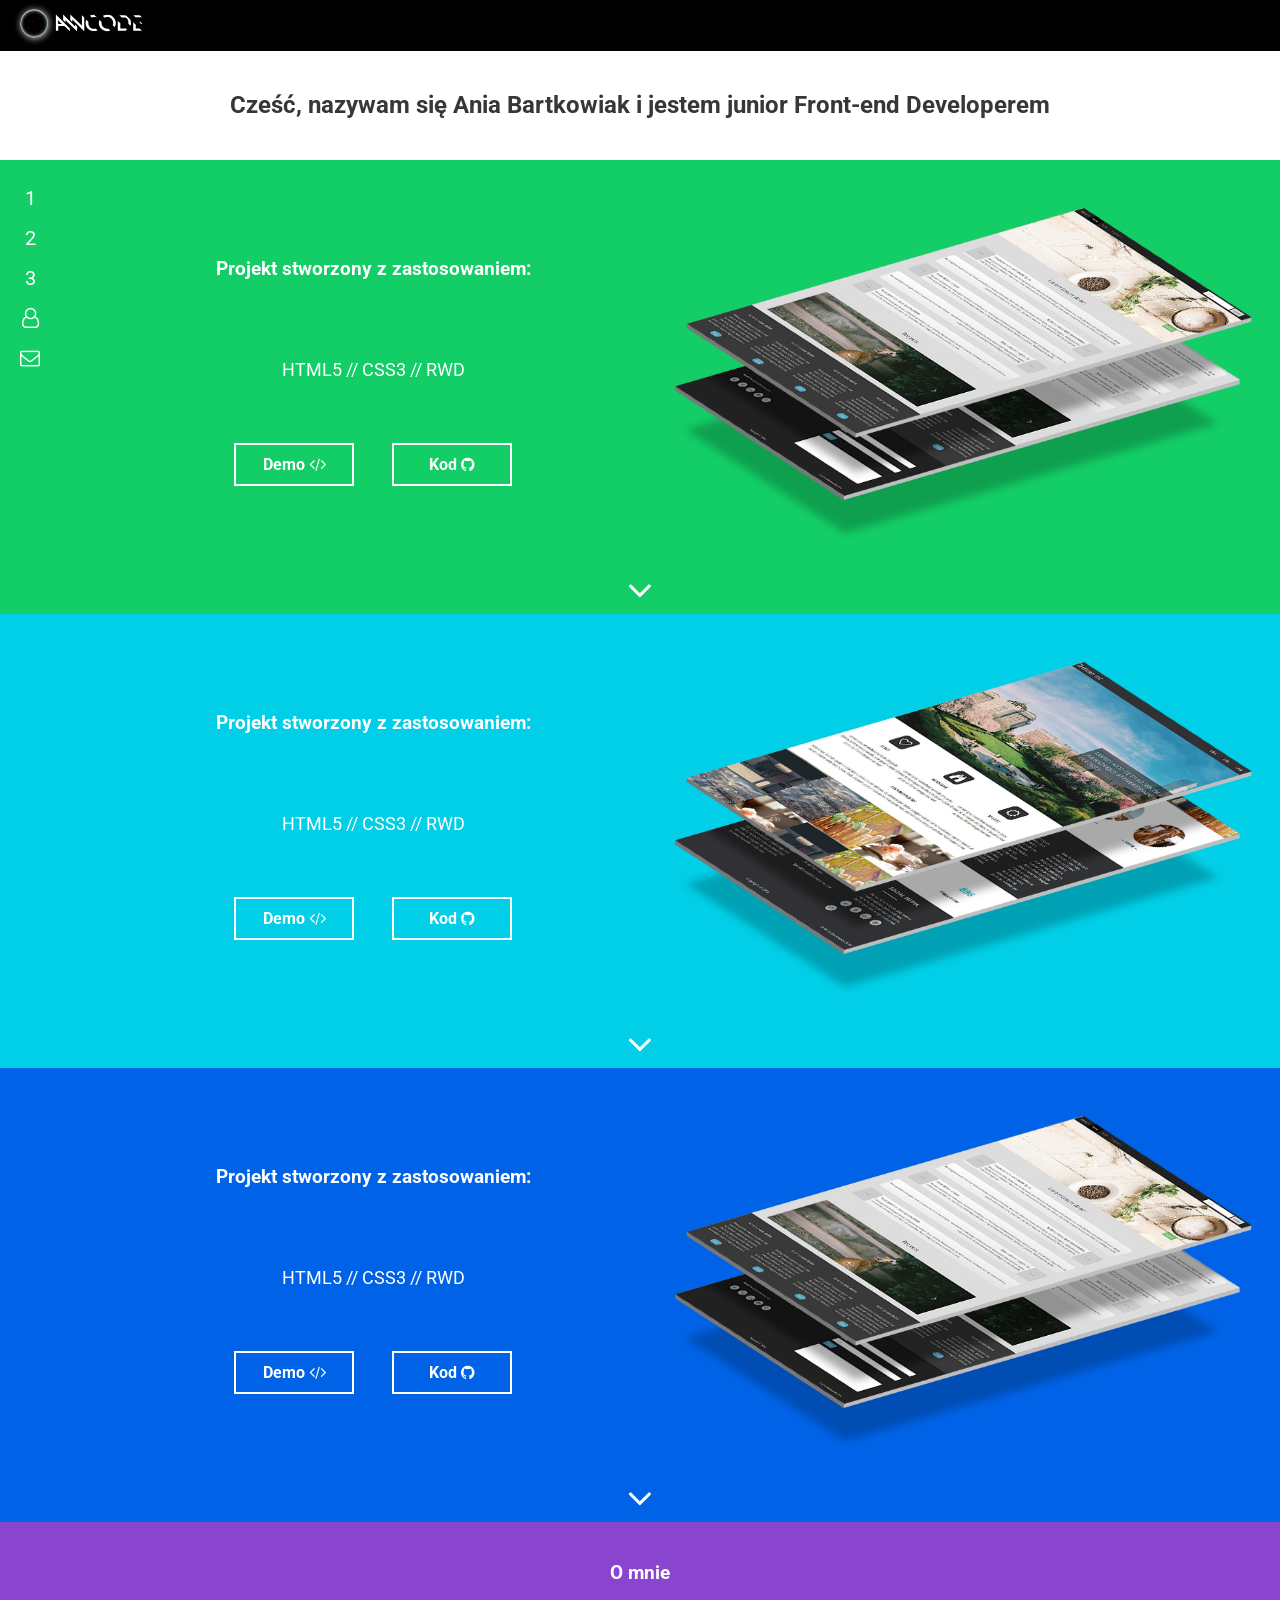
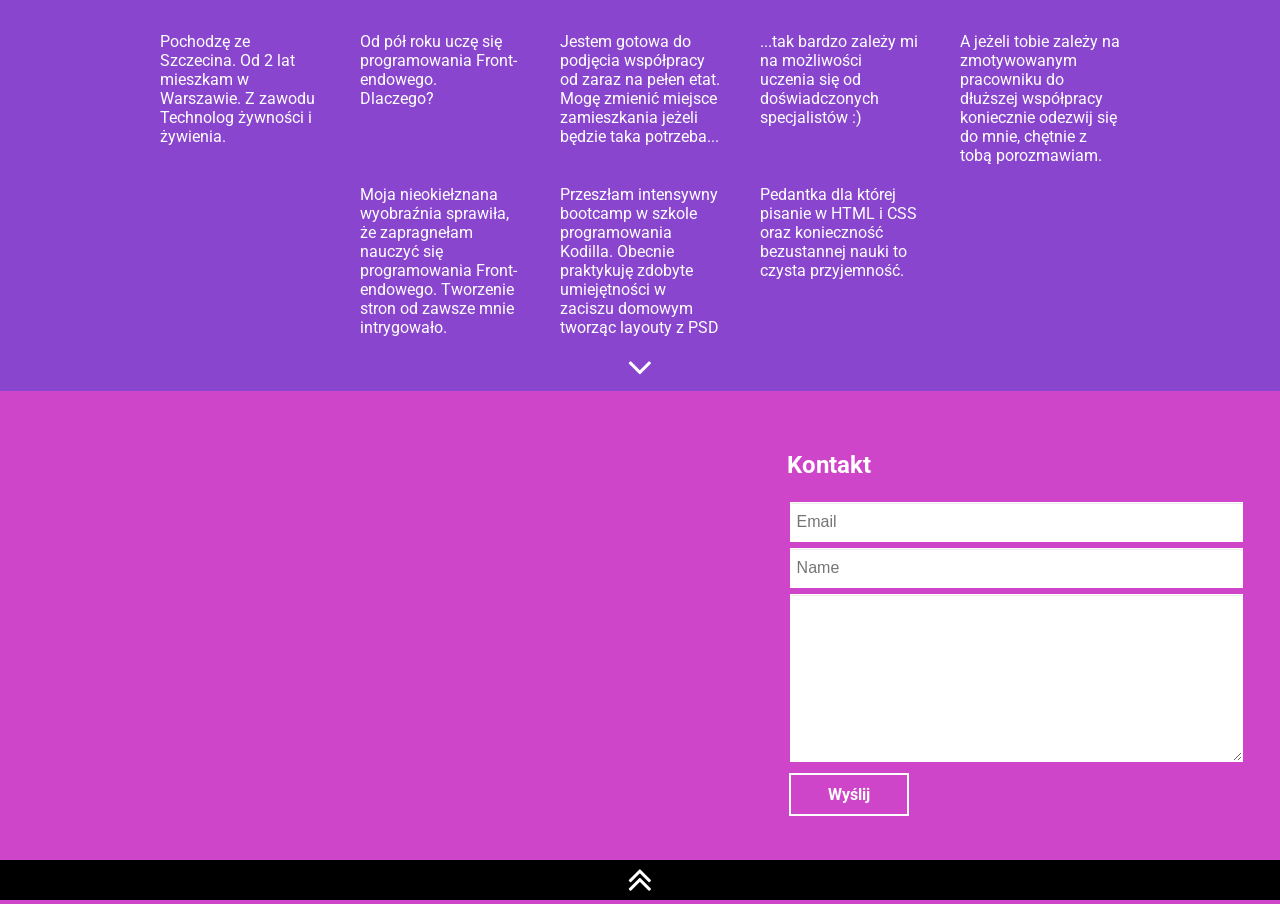
==== index.html @ cbcea7db "Box-content" ====
<!doctype html>
<html>
<head>
<meta charset="utf-8">
<meta name="Description" content="Portfolio Anna Bartkowiak">
<meta name="Keywords" content="Portfolio AnnCode, Web Developer, Front-end Developer, Anna Bartkowiak">
<meta name="viewport" content="width=device-width, initial-scale=1.0">
 
<title>Portfolio Anna Bartkowiak</title>

<link rel="stylesheet" href="style.css">
<link rel="stylesheet" href="https://maxcdn.bootstrapcdn.com/font-awesome/4.7.0/css/font-awesome.min.css"> 
</head>
<body>
	<header id="item1">
		<div class="navbar-header">
<!--			<a class="navbar-brand" href="#">-->
<!-- Generator: Adobe Illustrator 21.0.0, SVG Export Plug-In . SVG Version: 6.00 Build 0)  -->
			<svg version="1.1" id="Layer_1" xmlns="http://www.w3.org/2000/svg" xmlns:xlink="http://www.w3.org/1999/xlink" x="0px" y="0px" viewBox="0 0 150 43.8" style="enable-background:new 0 0 150 43.8;" xml:space="preserve">
				<style type="text/css">
					.st0{fill:url(#SVGID_1_);}
					.st1{fill:#FFFFFF;}
					.st2{fill:none;}
				</style>

			<rect width="150" height="43.8"/>

			<g>
				<g>

					<image style="overflow:visible;opacity:0.75;" width="48" height="48" xlink:href="[data-uri]" transform="matrix(1 0 0 1 8.4525 -1.169)"></image>

					<g>
						<radialgradient id="SVGID_1_" cx="32.1012" cy="22.0181" r="12.9664" gradientUnits="userSpaceOnUse">
							<stop  offset="0.4504" style="stop-color:#000000"/>
							<stop  offset="0.6557" style="stop-color:#020202"/>
							<stop  offset="0.7297" style="stop-color:#070809"/>
							<stop  offset="0.7824" style="stop-color:#121314"/>
							<stop  offset="0.825" style="stop-color:#202325"/>
							<stop  offset="0.8616" style="stop-color:#33383B"/>
							<stop  offset="0.8939" style="stop-color:#4B5257"/>
							<stop  offset="0.9232" style="stop-color:#677177"/>
							<stop  offset="0.9501" style="stop-color:#87959D"/>
							<stop  offset="0.975" style="stop-color:#ACBEC8"/>
							<stop  offset="0.9972" style="stop-color:#D4E9F6"/>
							<stop  offset="1" style="stop-color:#D9EFFC"/>
						</radialgradient>

						<path class="st0" d="M44.9,22c0-1.8-0.3-3.5-1-5.1c-0.6-1.6-1.6-3-2.8-4.3c-1.2-1.2-2.6-2.2-4.1-2.8c-1.6-0.7-3.2-1-4.9-1
							c-1.7,0-3.4,0.3-4.9,1c-1.6,0.7-2.9,1.6-4.2,2.9c-1.2,1.2-2.1,2.6-2.8,4.2c-0.6,1.6-1,3.3-1,5.1c0,1.8,0.3,3.4,1,5
							c0.6,1.6,1.6,3,2.8,4.2c1.2,1.2,2.6,2.2,4.1,2.9c1.5,0.7,3.2,1,4.9,1c1.7,0,3.3-0.3,4.9-1c1.5-0.7,2.9-1.6,4.2-2.9
							c1.2-1.2,2.1-2.7,2.8-4.3C44.6,25.5,44.9,23.8,44.9,22z"/>
					</g>
				</g>

				<g>
					<ellipse transform="matrix(0.9341 -0.357 0.357 0.9341 -2.2054 12.7096)" class="st1" cx="33.3" cy="12.3" rx="0.1" ry="0.1"/>
					<ellipse transform="matrix(0.9341 -0.3569 0.3569 0.9341 -1.2317 10.6523)" class="st1" cx="28.2" cy="8.7" rx="0.1" ry="0.1"/>
					<ellipse transform="matrix(0.9377 -0.3474 0.3474 0.9377 -2.4815 12.8651)" class="st1" cx="34.6" cy="13.4" rx="0" ry="0"/>
					<ellipse transform="matrix(0.9325 -0.3611 0.3611 0.9325 -2.728 12.3541)" class="st1" cx="31.7" cy="13.5" rx="0" ry="0"/>
					<ellipse transform="matrix(0.9354 -0.3536 0.3536 0.9354 -3.5354 11.8428)" class="st1" cx="30.6" cy="15.6" rx="0" ry="0"/>
					<ellipse transform="matrix(0.9305 -0.3662 0.3662 0.9305 -5.1705 13.0403)" class="st1" cx="31.8" cy="20.1" rx="0" ry="0"/>
					<ellipse transform="matrix(0.9383 -0.3458 0.3458 0.9383 -4.7204 13.3284)" class="st1" cx="35" cy="19.9" rx="0" ry="0"/>
					<ellipse transform="matrix(0.9348 -0.3551 0.3551 0.9348 -4.2827 15.3348)" class="st1" cx="39.6" cy="19.3" rx="0" ry="0"/>
					<ellipse transform="matrix(0.9354 -0.3537 0.3537 0.9354 -3.7659 13.9443)" class="st1" cx="36.3" cy="17.3" rx="0" ry="0"/>
					<ellipse transform="matrix(0.9377 -0.3474 0.3474 0.9377 -4.9766 13.9139)" class="st1" cx="36.3" cy="20.8" rx="0" ry="0"/>
					<ellipse transform="matrix(0.9377 -0.3475 0.3475 0.9377 -3.7626 13.4279)" class="st1" cx="35.6" cy="17.2" rx="0" ry="0"/>
					<ellipse transform="matrix(0.9337 -0.3582 0.3582 0.9337 -3.4942 15.7574)" class="st1" cx="40.8" cy="17.3" rx="0" ry="0"/>
					<ellipse transform="matrix(0.9341 -0.357 0.357 0.9341 -2.702 14.4823)" class="st1" cx="37.9" cy="14.6" rx="0" ry="0"/>
					<ellipse transform="matrix(0.9336 -0.3583 0.3583 0.9336 -4.4659 12.677)" class="st1" cx="32" cy="18.4" rx="0.1" ry="0.1"/>
					<ellipse transform="matrix(0.9351 -0.3544 0.3544 0.9351 -2.8271 12.3749)" class="st1" cx="32.4" cy="13.9" rx="0.1" ry="0.1"/>
					<ellipse transform="matrix(0.425 -0.9052 0.9052 0.425 12.0004 41.046)" class="st1" cx="38.3" cy="11.1" rx="0.1" ry="0.1"/>
					<ellipse transform="matrix(0.4199 -0.9076 0.9076 0.4199 6.7881 41.6963)" class="st1" cx="36" cy="15.5" rx="0" ry="0"/>
					<ellipse transform="matrix(0.4307 -0.9025 0.9025 0.4307 7.7051 34.8944)" class="st1" cx="31.5" cy="11.3" rx="0" ry="0"/>
					<ellipse transform="matrix(0.4266 -0.9045 0.9045 0.4266 5.2869 33.9746)" class="st1" cx="29.4" cy="12.8" rx="0" ry="0"/>
					<ellipse transform="matrix(0.4311 -0.9023 0.9023 0.4311 11.1498 35.695)" class="st1" cx="33.9" cy="9" rx="0" ry="0"/>
					<ellipse transform="matrix(0.4229 -0.9062 0.9062 0.4229 8.8999 34.1353)" class="st1" cx="31.2" cy="10.1" rx="0" ry="0"/>
					<ellipse transform="matrix(0.4274 -0.9041 0.9041 0.4274 6.1804 36.7507)" class="st1" cx="32.1" cy="13.5" rx="0" ry="0"/>
					<ellipse transform="matrix(0.422 -0.9066 0.9066 0.422 9.6978 45.1459)" class="st1" cx="40.3" cy="15" rx="0.1" ry="0.1"/>
					<ellipse transform="matrix(0.4264 -0.9045 0.9045 0.4264 6.2488 42.2602)" class="st1" cx="36.4" cy="16.2" rx="0.1" ry="0.1"/>
					<ellipse transform="matrix(0.4202 -0.9074 0.9074 0.4202 6.3914 34.5063)" class="st1" cx="30.2" cy="12.3" rx="0.1" ry="0.1"/>
					<ellipse transform="matrix(0.4255 -0.905 0.905 0.4255 11.2107 41.5585)" class="st1" cx="38.3" cy="11.9" rx="0.1" ry="0.1"/>
					<ellipse transform="matrix(0.4243 -0.9055 0.9055 0.4243 11.0714 43.3525)" class="st1" cx="39.6" cy="13" rx="0.2" ry="0.2"/>
					<ellipse transform="matrix(0.4237 -0.9058 0.9058 0.4237 7.4048 47.0051)" class="st1" cx="40.6" cy="17.7" rx="0.2" ry="0.2"/>
					<ellipse transform="matrix(0.4237 -0.9058 0.9058 0.4237 3.0317 32.6789)" class="st1" cx="27.2" cy="14" rx="0.2" ry="0.2"/>
				</g>

				<g>
					<ellipse transform="matrix(0.5516 -0.8341 0.8341 0.5516 -4.5205 40.4391)" class="st1" cx="35.4" cy="24.4" rx="0.1" ry="0.1"/>
					<ellipse transform="matrix(0.5517 -0.8341 0.8341 0.5517 0.7157 37.6453)" class="st1" cx="35.4" cy="18.2" rx="0.1" ry="0.1"/>
					<ellipse transform="matrix(0.5601 -0.8284 0.8284 0.5601 -6.089 40.7033)" class="st1" cx="35.3" cy="26.1" rx="0" ry="0"/>
					<ellipse transform="matrix(0.5479 -0.8365 0.8365 0.5479 -4.7468 38.7395)" class="st1" cx="33.5" cy="23.8" rx="0" ry="0"/>
					<ellipse transform="matrix(0.5546 -0.8321 0.8321 0.5546 -6.2219 36.6575)" class="st1" cx="31.1" cy="24.1" rx="0" ry="0"/>
					<ellipse transform="matrix(0.5434 -0.8395 0.8395 0.5434 -10.4426 36.2492)" class="st1" cx="28.1" cy="27.7" rx="0" ry="0"/>
					<ellipse transform="matrix(0.5615 -0.8275 0.8275 0.5615 -11.7431 38.2)" class="st1" cx="30.2" cy="30.2" rx="0" ry="0"/>
					<ellipse transform="matrix(0.5533 -0.833 0.833 0.5533 -13.1219 42.7844)" class="st1" cx="33.3" cy="33.6" rx="0" ry="0"/>
					<ellipse transform="matrix(0.5546 -0.8321 0.8321 0.5546 -9.99 40.7239)" class="st1" cx="33" cy="29.7" rx="0" ry="0"/>
					<ellipse transform="matrix(0.5601 -0.8284 0.8284 0.5601 -13.0728 38.9881)" class="st1" cx="30.2" cy="31.8" rx="0" ry="0"/>
					<ellipse transform="matrix(0.56 -0.8285 0.8285 0.56 -9.7023 39.8698)" class="st1" cx="32.7" cy="29.1" rx="0" ry="0"/>
					<ellipse transform="matrix(0.5506 -0.8348 0.8348 0.5506 -11.8524 44.7637)" class="st1" cx="35.6" cy="33.4" rx="0" ry="0"/>
					<ellipse transform="matrix(0.5517 -0.8341 0.8341 0.5517 -8.3191 43.3805)" class="st1" cx="36.2" cy="29.4" rx="0" ry="0"/>
					<ellipse transform="matrix(0.5505 -0.8348 0.8348 0.5505 -9.0965 36.8163)" class="st1" cx="29.6" cy="26.9" rx="0.1" ry="0.1"/>
					<ellipse transform="matrix(0.5539 -0.8326 0.8326 0.5539 -5.5011 38.8605)" class="st1" cx="33.5" cy="24.6" rx="0.1" ry="0.1"/>
					<ellipse transform="matrix(0.5525 -0.8335 0.8335 0.5525 -2.2402 42.773)" class="st1" cx="38.7" cy="23.5" rx="0.2" ry="0.2"/>
					<ellipse transform="matrix(0.9834 -0.1814 0.1814 0.9834 -4.3817 7.5849)" class="st1" cx="39.3" cy="27.7" rx="0.1" ry="0.1"/>
					<ellipse transform="matrix(0.9824 -0.187 0.187 0.9824 -4.7201 6.919)" class="st1" cx="34.3" cy="28.5" rx="0" ry="0"/>
					<ellipse transform="matrix(0.9845 -0.1752 0.1752 0.9845 -3.3768 6.4963)" class="st1" cx="35.1" cy="22.4" rx="0" ry="0"/>
					<ellipse transform="matrix(0.9837 -0.1798 0.1798 0.9837 -3.3406 6.2281)" class="st1" cx="32.7" cy="21.5" rx="0" ry="0"/>
					<ellipse transform="matrix(0.9846 -0.1748 0.1748 0.9846 -3.4188 7.0612)" class="st1" cx="38.4" cy="22.9" rx="0" ry="0"/>
					<ellipse transform="matrix(0.983 -0.1838 0.1838 0.983 -3.3245 6.9751)" class="st1" cx="36" cy="21.4" rx="0" ry="0"/>
					<ellipse transform="matrix(0.9839 -0.1789 0.1789 0.9839 -3.7692 6.4163)" class="st1" cx="33.7" cy="24.1" rx="0" ry="0"/>
					<ellipse transform="matrix(0.9828 -0.1848 0.1848 0.9828 -5.1958 7.4249)" class="st1" cx="37.2" cy="31.6" rx="0.1" ry="0.1"/>
					<ellipse transform="matrix(0.9837 -0.18 0.18 0.9837 -4.7021 6.5994)" class="st1" cx="34" cy="29.2" rx="0.1" ry="0.1"/>
					<ellipse transform="matrix(0.9824 -0.1867 0.1867 0.9824 -3.4852 6.6547)" class="st1" cx="33.6" cy="21.8" rx="0.1" ry="0.1"/>
					<ellipse transform="matrix(0.9835 -0.1809 0.1809 0.9835 -4.4791 7.4465)" class="st1" cx="38.6" cy="28.3" rx="0.1" ry="0.1"/>
					<ellipse transform="matrix(0.9833 -0.1822 0.1822 0.9833 -4.8078 7.5174)" class="st1" cx="38.5" cy="29.9" rx="0.2" ry="0.2"/>
					<ellipse transform="matrix(0.9831 -0.1829 0.1829 0.9831 -5.5293 7.0124)" class="st1" cx="35.3" cy="33.5" rx="0.2" ry="0.2"/>
					<ellipse transform="matrix(0.9831 -0.1828 0.1828 0.9831 -3.2142 5.9132)" class="st1" cx="30.5" cy="20.4" rx="0.2" ry="0.2"/>
				</g>

				<ellipse transform="matrix(0.5516 -0.8341 0.8341 0.5516 -6.6962 29.191)" class="st1" cx="23.8" cy="20.8" rx="0.1" ry="0.1"/>
				<ellipse transform="matrix(0.5517 -0.8341 0.8341 0.5517 -1.4597 26.3976)" class="st1" cx="23.8" cy="14.6" rx="0.1" ry="0.1"/>
				<ellipse transform="matrix(0.5601 -0.8284 0.8284 0.5601 -8.187 29.5515)" class="st1" cx="23.7" cy="22.5" rx="0" ry="0"/>
				<ellipse transform="matrix(0.5479 -0.8365 0.8365 0.5479 -6.9566 27.4498)" class="st1" cx="21.9" cy="20.2" rx="0" ry="0"/>
				<ellipse transform="matrix(0.5546 -0.8321 0.8321 0.5546 -8.3702 25.4431)" class="st1" cx="19.6" cy="20.5" rx="0" ry="0"/>
				<ellipse transform="matrix(0.5615 -0.8275 0.8275 0.5615 -13.8284 27.0641)" class="st1" cx="18.6" cy="26.6" rx="0" ry="0"/>
				<ellipse transform="matrix(0.5533 -0.833 0.833 0.5533 -15.2826 31.5547)" class="st1" cx="21.8" cy="30" rx="0" ry="0"/>
				<ellipse transform="matrix(0.5546 -0.8321 0.8321 0.5546 -12.1389 29.5087)" class="st1" cx="21.5" cy="26.1" rx="0" ry="0"/>
				<ellipse transform="matrix(0.5601 -0.8284 0.8284 0.5601 -15.1709 27.8362)" class="st1" cx="18.6" cy="28.2" rx="0" ry="0"/>
				<ellipse transform="matrix(0.56 -0.8285 0.8285 0.56 -11.8014 28.7166)" class="st1" cx="21.1" cy="25.5" rx="0" ry="0"/>
				<ellipse transform="matrix(0.5506 -0.8348 0.8348 0.5506 -14.0378 33.5036)" class="st1" cx="24.1" cy="29.8" rx="0" ry="0"/>
				<ellipse transform="matrix(0.5517 -0.8341 0.8341 0.5517 -10.4946 32.1326)" class="st1" cx="24.6" cy="25.8" rx="0" ry="0"/>
				<ellipse transform="matrix(0.5505 -0.8348 0.8348 0.5505 -11.2827 25.5553)" class="st1" cx="18.1" cy="23.3" rx="0.1" ry="0.1"/>
				<ellipse transform="matrix(0.5539 -0.8326 0.8326 0.5539 -7.6557 27.6383)" class="st1" cx="22" cy="21" rx="0.1" ry="0.1"/>
				<ellipse transform="matrix(0.5525 -0.8335 0.8335 0.5525 -4.4082 31.5344)" class="st1" cx="27.2" cy="19.9" rx="0.2" ry="0.2"/>
				<ellipse transform="matrix(0.9834 -0.1814 0.1814 0.9834 -3.9203 5.4299)" class="st1" cx="27.7" cy="24.1" rx="0.1" ry="0.1"/>
				<ellipse transform="matrix(0.9824 -0.187 0.187 0.9824 -4.2505 4.6952)" class="st1" cx="22.8" cy="24.9" rx="0" ry="0"/>
				<ellipse transform="matrix(0.9845 -0.1752 0.1752 0.9845 -2.9247 4.4169)" class="st1" cx="23.6" cy="18.8" rx="0" ry="0"/>
				<ellipse transform="matrix(0.9837 -0.1798 0.1798 0.9837 -2.8816 4.093)" class="st1" cx="21.1" cy="17.9" rx="0" ry="0"/>
				<ellipse transform="matrix(0.9846 -0.1748 0.1748 0.9846 -2.9673 4.987)" class="st1" cx="26.8" cy="19.3" rx="0" ry="0"/>
				<ellipse transform="matrix(0.983 -0.1838 0.1838 0.983 -2.8596 4.7913)" class="st1" cx="24.4" cy="17.8" rx="0" ry="0"/>
				<ellipse transform="matrix(0.9839 -0.1789 0.1789 0.9839 -3.3114 4.2918)" class="st1" cx="22.1" cy="20.5" rx="0" ry="0"/>
				<ellipse transform="matrix(0.9828 -0.1848 0.1848 0.9828 -4.7294 5.2287)" class="st1" cx="25.7" cy="28" rx="0.1" ry="0.1"/>
				<ellipse transform="matrix(0.9837 -0.18 0.18 0.9837 -4.2428 4.4619)" class="st1" cx="22.5" cy="25.6" rx="0.1" ry="0.1"/>
				<ellipse transform="matrix(0.9824 -0.1867 0.1867 0.9824 -3.0162 4.4355)" class="st1" cx="22" cy="18.2" rx="0.1" ry="0.1"/>
				<ellipse transform="matrix(0.9835 -0.1809 0.1809 0.9835 -4.0184 5.2974)" class="st1" cx="27" cy="24.7" rx="0.1" ry="0.1"/>
				<ellipse transform="matrix(0.9833 -0.1822 0.1822 0.9833 -4.3451 5.3523)" class="st1" cx="27" cy="26.3" rx="0.2" ry="0.2"/>
				<ellipse transform="matrix(0.9831 -0.1829 0.1829 0.9831 -5.0657 4.8396)" class="st1" cx="23.7" cy="29.9" rx="0.2" ry="0.2"/>
			</g>

			<g>
				<path class="st2" d="M56,20.3c-0.3-0.2-0.5-0.5-0.7-0.8c-0.2-0.3-0.5-0.6-0.7-0.9v3.7h3.6L56,20.3z"/>

				<g>
					<path class="st1" d="M70.4,24.9L59.2,13.6v5.2l2.2,2.1v-2.3c0.2,0.3,0.4,0.6,0.7,0.9c0.2,0.3,0.5,0.5,0.7,0.8l9.5,9.1v-2.5v-0.1
						v-2l-1.9-1.8V24.9z"/>
					<path class="st1" d="M52.4,28.8h2.2v-4.4h5.8l5.1,4.9v-2.6L52.4,13.6V28.8z M54.5,18.7c0.2,0.3,0.4,0.6,0.7,0.9
						c0.2,0.3,0.5,0.5,0.7,0.8l2.2,2.1h-3.6V18.7z"/>
					<path class="st1" d="M76.8,24.3c-0.3-0.4-0.6-0.7-0.8-1c-0.3-0.3-0.5-0.6-0.8-0.8l-9.3-8.9V16v0.5v2.2l1.9,1.9v-2.3L79,29.4V16.5
						l-2.2-2.1V24.3z"/>
					<path class="st1" d="M88.2,16c0.8,0,1.6,0.1,2.4,0.4c0.2,0.1,0.3,0.2,0.5,0.2l-3-2.8c-1.1,0-2.1,0.2-3,0.6
						c-0.3,0.1-0.6,0.2-0.8,0.4l1.7,1.7C86.7,16.2,87.4,16,88.2,16z"/>
					<path class="st1" d="M88,27c-1.5,0-2.7-0.5-3.7-1.5c-1-1-1.5-2.3-1.5-3.9c0-0.4,0-0.9,0.1-1.3l-2-1.9c0,0,0,0.1,0,0.1
						c-0.4,0.9-0.6,1.9-0.6,3c0,1.1,0.2,2.1,0.6,3c0.4,0.9,0.9,1.8,1.6,2.5c0.7,0.7,1.6,1.3,2.5,1.6c0.9,0.4,2,0.5,3.1,0.5
						c0.9,0,1.7-0.1,2.4-0.3c0.3-0.1,0.7-0.2,1-0.4l-1.8-1.7C89.2,26.9,88.6,27,88,27z"/>
					<path class="st1" d="M117.3,26.5c-0.5,0.1-1.4,0.2-2.5,0.2h-2v-4.8l-2.4-2.3v9.2h3.2h0.6c1.7,0,3-0.1,3.8-0.3
						c0.4-0.1,0.9-0.3,1.2-0.5l-1.8-1.7C117.5,26.4,117.4,26.4,117.3,26.5z"/>
					<path class="st1" d="M118.3,14.6c-0.1,0-0.1-0.1-0.2-0.1c-0.8-0.2-2.3-0.3-4.4-0.3h-1.8l2.2,2.1h0.5c1.2,0,2.1,0.1,2.7,0.2
						c0.6,0.1,1.1,0.4,1.5,0.7c0.6,0.5,1,1.1,1.2,1.8c0.3,0.7,0.4,1.5,0.4,2.5c0,0.3,0,0.5-0.1,0.7l2.1,2c0.3-0.8,0.4-1.7,0.4-2.7
						c0-1.1-0.2-2.1-0.5-3L118.3,14.6z"/>
					<polygon class="st1" points="127.3,26.7 127.3,23.1 124.9,20.9 124.9,28.8 133.1,28.8 133.1,28.8 130.9,26.7 		"/>
					<polygon class="st1" points="127.3,16.2 133.1,16.2 133.1,16.2 131,14.2 125,14.2 127.3,16.4 		"/>
					<path class="st1" d="M106.2,16.1c-0.7-0.7-1.6-1.3-2.5-1.7c-0.9-0.4-1.9-0.6-3-0.6c-1.1,0-2.1,0.2-3,0.6c-0.4,0.2-0.8,0.4-1.2,0.6
						l1.7,1.6c0.1-0.1,0.3-0.2,0.4-0.2c0.6-0.3,1.3-0.4,2.1-0.4s1.4,0.1,2.1,0.4c0.6,0.3,1.2,0.7,1.7,1.2c0.5,0.5,0.9,1.1,1.2,1.8
						c0.3,0.7,0.4,1.4,0.4,2.1c0,0.7-0.1,1.4-0.4,2.1c0,0,0,0,0,0.1l1.8,1.7c0.2-0.3,0.4-0.6,0.5-0.9c0.4-0.9,0.6-1.9,0.6-2.9
						c0-1-0.2-2-0.6-2.9C107.5,17.7,106.9,16.8,106.2,16.1z"/>
					<path class="st1" d="M100.6,27c-0.7,0-1.4-0.1-2.1-0.4c-0.6-0.3-1.2-0.7-1.7-1.2c-0.5-0.5-0.9-1.1-1.2-1.8
						c-0.3-0.7-0.4-1.4-0.4-2.1c0-0.3,0-0.5,0.1-0.8l-2.1-1.9c-0.3,0.9-0.5,1.8-0.5,2.7c0,1.1,0.2,2,0.6,3c0.4,0.9,1,1.7,1.7,2.5
						c0.7,0.7,1.6,1.3,2.5,1.7c1,0.4,2,0.6,3,0.6c1,0,2-0.2,3-0.6c0,0,0,0,0,0l-1.8-1.8C101.4,27,101,27,100.6,27z"/>
					<polygon class="st1" points="131.2,20.5 130.8,20.5 130.4,20.5 130.8,20.9 131,21.1 132.3,22.6 133.5,22.6 131.5,20.5 		"/>
				</g>
			</g>
			</svg>
<!--			</a>-->
		</div>
		<div class="navbar">
			<ul>
				<li><a href="#item1" class="menu">1</a></li>
				<li><a href="#item2" class="menu">2</a></li>
				<li><a href="#item3" class="menu">3</a></li>
				<li><a href="#item4" class="menu"><i class="fa fa-user-o" aria-hidden="true"></i>
				</a></li>
				<li><a href="#item5" class="menu"><i class="fa fa-envelope-o" aria-hidden="true"></i>
				</a></li>
			</ul>
		</div>	
<!--		</nav>-->
	</header>
	
	<section class="jumbotron">
		<h1>Cześć, nazywam się Ania Bartkowiak i jestem junior Front-end Developerem</h1>
	</section>
	
	<section class="section_1">
		<div class="row">
			<div class="col-l-offset-1 col-s-offset-0"></div>
			<div class="col-l-5 col-s-12">
				<div class="box-content">
					<h3>Projekt stworzony z zastosowaniem:</h3>
					<p>html5 // css3 // rwd</p>
					
					<div class="button">
						<button type="button" class="btn btn-purple">Demo <i class="fa fa-code" aria-hidden="true"></i>
						</button>
						<button type="button" class="btn btn-purple">Kod <i class="fa fa-github" aria-hidden="true"></i></button>
					</div>
				</div>
			</div>

			<div class="col-l-6 col-s-12">
			<img src="img/brand1.png" alt="Projekty" title="Projekt1">
			</div>

			<div class="row_icon">
				<div class="col-l-12">
					<a href="#item2">
						<button type="button" class="btn btn-angle">
							<i id="icon-angle" class="fa fa-angle-down"></i>
						</button>
					</a>
				</div>
			</div>
		</div>	
	</section>
	
	<section  id="item2" class="section_2">
		<div class="row">
			<div class="col-l-offset-1 col-s-offset-0"></div>
			
			<div class="col-l-5 col-s-12">
				<div class="box-content">
					<h3>Projekt stworzony z zastosowaniem:</h3>
					<p>html5 // css3 // rwd</p>
				
					<div class="button">
						<button type="button" class="btn btn-purple">Demo <i class="fa fa-code" aria-hidden="true"></i>
						</button>
						<button type="button" class="btn btn-purple">Kod <i class="fa fa-github" aria-hidden="true"></i></button>
					</div>
				</div>
			</div>
			
			<div class="col-l-6 col-s-12">
			<img src="img/zielono-mi1.png" alt="Projekty" title="Projekt2">
			</div>
			
			<div class="row_icon">
				<div class="col-l-12">
					<a href="#item3">
						<button type="button" class="btn btn-angle">
							<i id="icon-angle light-blue" class="fa fa-angle-down"></i>
						</button>
					</a>
				</div>
			</div>
		</div>
	</section>
	
	<section id="item3" class="section_3">
		<div class="row">
			<div class="col-l-offset-1 col-s-offset-0"></div>
			<div class="col-l-5 col-s-12">
				<div class="box-content">
					<h3>Projekt stworzony z zastosowaniem:</h3>
					<p>html5 // css3 // rwd</p>
					
					<div class="button">
						<button type="button" class="btn btn-purple">Demo <i class="fa fa-code" aria-hidden="true"></i>
						</button>
						<button type="button" class="btn btn-purple">Kod <i class="fa fa-github" aria-hidden="true"></i></button>
					</div>
				</div>
			</div>
			
			<div class="col-l-6 col-s-12">
			<img src="img/brand1.png" alt="Projekty" title="Projekt3">
			</div>
			
			<div class="row_icon">
				<div class="col-l-12">
					<a href="#item4">
						<button type="button" class="btn btn-angle">
							<i id="icon-angle blue" class="fa fa-angle-down"></i>
						</button>
					</a>
				</div>
			</div>
		</div>
	</section>
	
	<section id="item4" class="section_4">
		<div class="row">
			<div class="col-l-offset-1 col-s-offset-0"></div>
			<div class="col-l-12 col-s-12">
				<h3>O mnie</h3>
			</div>
		</div>
		
		<div class="row">
			<div class="col-l-offset-1 col-s-offset-0"></div>
			
			<div class="col-l-10 col-s-12">
				<div class="text">
<!--					<h3>O mnie</h3>-->
					<p>Pochodzę ze Szczecina. Od 2 lat mieszkam w Warszawie. Z zawodu Technolog żywności i żywienia.</p>
					<p>Od pół roku uczę się programowania Front-endowego.<br>Dlaczego?</p>
					<p>Jestem gotowa do podjęcia współpracy od zaraz na pełen etat. Mogę zmienić miejsce zamieszkania jeżeli będzie taka potrzeba...</p>
					<p>...tak bardzo zależy mi na możliwości uczenia się od doświadczonych specjalistów :)</p>
					<p>A jeżeli tobie zależy na zmotywowanym pracowniku do dłuższej współpracy koniecznie odezwij się do mnie, chętnie z tobą porozmawiam.</p>
					<p>Moja nieokiełznana wyobraźnia sprawiła, że zapragnełam nauczyć się programowania Front-endowego. Tworzenie stron od zawsze mnie intrygowało.</p>
					<p>Przeszłam intensywny bootcamp w szkole programowania Kodilla. Obecnie praktykuję zdobyte umiejętności w zaciszu domowym tworząc layouty z PSD</p>
					<p>Pedantka dla której pisanie w HTML i CSS oraz konieczność bezustannej nauki to czysta przyjemność.</p>
				</div>
			</div>
			
			<div class="row_icon">
				<div class="col-l-12">
					<a href="#item5">
						<button type="button" class="btn btn-angle">
							<i id="icon-angle pink" class="fa fa-angle-down"></i>
						</button>
					</a>
				</div>
			</div>
			
		</div>
	</section>
	
	<section id="item5" class="section_5">
		<div class="row">
			<div class="col-l-offset-1 col-s-offset-0"></div>
			<div class="col-l-6 col-s-12">
				
			</div>
			<div class="col-l-5 pink col-s-12">
			<h2>Kontakt</h2>
					<form class="form">
						<div class="form-group">
							<input type="email" class="form-control" id="email" placeholder="Email">
						</div>

						<div class="form-group">
							<input type="name" class="form-control" id="name" placeholder="Name">
						</div>

						<div class="form-group">
							<textarea name="InputMessage" id="InputMessage" class="form-control" rows="5" required></textarea>
						</div>
						
						<div class="form-group">
							<button type="submit" class="btn btn-info ">Wyślij</button>
						</div>
					</form>
			</div>
			
			<div class="row_icon">
				<div class="col-l-12 black">
					<a href="#item1">
						<button type="button" class="btn btn-angle ">
							<i id="icon-angle violet" class="fa fa-angle-double-up"></i>
						</button>
					</a>
				</div>
			</div>
		</div>
	</section>
</body>
</html>
---- style.css ----
@import url('https://fonts.googleapis.com/css?family=Roboto');

* { 
	box-sizing: border-box; 
}

body {
	margin: 0;
	font-family: 'Roboto', Helvetica, Arial, sans-serif;
	color: white;
}

.row:before,
.row:after {
    content: "";
    display: table;
    clear: both;
}

[class*="col-"] {
	float: left;
	min-height: 1px;
}

.col-l-1 {width: 8.33%;} 
.col-l-2 {width: 16.66%;} 
.col-l-3 {width: 25%;} 
.col-l-4 {width: 33.33%;} 
.col-l-5 {width: 41.66%;} 
.col-l-6 {width: 50%;} 
.col-l-7 {width: 58.33%;} 
.col-l-8 {width: 66.66%;} 
.col-l-9 {width: 75%;} 
.col-l-10 {width: 83.33%;} 
.col-l-11 {width: 91.66%;} 
.col-l-12 {width: 100%;} 

.col-l-offset-0 {margin-left: 0;}
.col-l-offset-1 {margin-left: 8.33%;}
.col-l-offset-2 {margin-left: 16.66%;}
.col-l-offset-3 {margin-left: 25%;}
.col-l-offset-4 {margin-left: 33.33%;}
.col-l-offset-5 {margin-left: 41.66%;}
.col-l-offset-6 {margin-left: 50%;}
.col-l-offset-7 {margin-left: 58.33%;}
.col-l-offset-8 {margin-left: 66.66%;}
.col-l-offset-9 {margin-left: 75%;}
.col-l-offset-10 {margin-left: 83.33%;}
.col-l-offset-11 {margin-left: 91.66%;}

/*Panel nawigacji*/
header {
	background-color: black;
	min-height: 50px;
}

.navbar-header {
	width: 100%;
	min-height: inherit;
	position: fixed;
	top: 0;
	background: black;
}

.navbar {
	position: fixed;
    left: 0;
	top: 160px;
	font-size: 16px;
}

ul {
	padding-left: 0;
}

.navbar li {
	display: block;
	list-style-type: none;
	height: 40px;
	line-height: 40px;
	font-size: 20px;
	padding-left: 20px;
	padding-right: 20px;
	text-align: center;
}

a {
	color: white;
	text-decoration: none;
	vertical-align: middle;
/*	height: auto;*/
}

svg {
	width: 160px;
}

.navbar li:visited {
	background-color: #373737;
}

.navbar li:hover {
	background-color: #7C7E84;
}

.navbar li:active {
	background-color: #373737;
}

/*
.navbar-brand {
	position: fixed;
    left: 0;
    height: 32px;
	width: 32px;
    padding: 15px 15px;
}
*/

/*Sekcja jumbotron*/
.jumbotron {
	width: 100%;
	padding: 40px;
/*
	height: 20vh;
	min-height: 100px;
*/
/*	padding-top: 40px;*/
/*	box-sizing: border-box;*/
	background: white;
	text-align: center;
	vertical-align: middle;
}

.jumbotron > h1 {
	color: #373737;
	margin: 0 auto;
	font-size: 24px;
	max-width: 920px;
	line-height: 30px;
	padding: 0 20px;
}

/*Sekcje z projektami*/
.section_1 {
	width: 100%;
/*	height: calc(80vh - 50px);*/
	min-height: 450px;
/*	min-height: 450px;*/
	background-color: #13CE66;
}

.section_2,
.section_3,
.section_4 {
	width: 100%;
	min-height: 450px;
/*	height: 100vh;*/
/*	height: auto;*/
}

.section_2 {
	background-color: #00CFE7;
}

.section_3 {
	background-color: #0063E7;
}

.section_4 {
	background-color: #8A45CF;
}

.section_5 {
	background-color: #CF45CA;
}

p {
/*
	padding: 10px;
	border: 2px solid #373737;
	border-radius: 5px;
*/
	font-size: 18px;
	margin: 10px 40px;
}

.section_1 p,
.section_2 p,
.section_3 p,
.section_1 h3,
.section_2 h3,
.section_3 h3 {
	text-align: center;
}

/*
.row {
	height: inherit;
	min-height: 450px;
}
*/

/*
.col-offset-1, 
.col-l-5, 
.col-l-6 {
	height: 90%;
}
*/

/*
.col-l-6 {
	text-align: center;
}
*/

.col-l-6,
.col-l-5 {
/*	height: 90%;*/
	min-height: 410px;
	padding: 15px 15px;
	display: flex;
	align-items: center;
	justify-content: center;
	flex-direction: column;
}

.pink {
	display: block;
	padding: 40px;
}

img {
	width: 100%;
	height: auto;
}

.button {
	display: flex;
	justify-content: space-around;
}

.box-content {
	display: flex;
	flex-direction: column;
	justify-content: space-around;
	min-height: 300px;
	padding: 0 20px;
}

.box-content p {
	text-transform: uppercase;
}

.text,
.col-l-12 > h3 {
    display: flex;
    flex-wrap: wrap;
    justify-content: center;
}


.text > p {
	width: 200px; 
	padding: 10px 20px;
	margin: 0;
	font-size: 16px;
}

.col-l-12 > h3 {
	padding: 20px;
}

button {
	display: inline-block;
	width: 120px;
	margin: 4px 2px;
	padding: 10px;
	font-size: 16px;
	font-weight: bold;
	font-family: 'Roboto', Helvetica, Arial, sans-serif;
	cursor: pointer;
	background-color: inherit;
	background-position: 100% 0;
	background-size: 300%;
	-webkit-transition: 0.9s; 
	transition: 0.9s;
	min-height: 40px;
	color: white;
	border: 2px solid white;
}

.btn-purple {
	background-image: linear-gradient(90deg, white 50%, transparent 50%);
}

button.btn-angle {
	font-size: 40px;
	border: 0px none;
	padding: 0px;
	margin: 0 auto;
	display: flex;
	align-items: center;
}

.fa {
	margin: 0 auto;
}

button:hover {
	background-position: 0 100%; 
	color: #373737;
}

/*
.btn-angle:hover {
	color: #373737;
}
*/

.social_media {
	padding: 20px;
	font-size: 1.6em;
}

.row_icon {
/*	height: 10%;*/
	display: inline-block;
	width: 100%;
}

.col-l-12 {
	height: 100%;
}

.col-l-12 > .fa {
	font-size: 40px;
	width: 100%;
	height:100%;
	display: flex;
	align-items: center;
	justify-content: center;
	cursor: pointer;
}

.form-control {
/*    display: block;*/
    width: 100%;
/*    height: 34px;*/
    padding: 3px 6px;
	margin: 3px;
    font-size: 16px;
    line-height: 2/*1.42857143*/;
    color: #555;
    background-color: #fff;
    background-image: none;
    border: 1px solid white;
    -webkit-box-shadow: inset 0 1px 1px rgba(0,0,0,.075);
    box-shadow: inset 0 1px 1px rgba(0,0,0,.075);
    -webkit-transition: border-color ease-in-out .15s,-webkit-box-shadow ease-in-out .15s;
    -o-transition: border-color ease-in-out .15s,box-shadow ease-in-out .15s;
    transition: border-color ease-in-out .15s,box-shadow ease-in-out .15s;
}

input {
    line-height: normal;
}

input {
    -webkit-appearance: textfield;
    background-color: white;
    -webkit-rtl-ordering: logical;
    user-select: text;
    cursor: auto;
}

input {
    text-rendering: auto;
    color: initial;
    letter-spacing: normal;
    word-spacing: normal;
    text-transform: none;
    text-indent: 0px;
    text-shadow: none;
    display: inline-block;
    text-align: start;
    margin: 0em 0em 0em 0em;
    font: 13.3333px Arial;
}

div.black{
	background: black;
}

i.fa-angle-double-up {
	color: white;
}

@media(max-width: 500px) {
	
	[class*="col-"] {
		width: 100%;
		float: left;
/*		display: block;*/
		min-height: 0px;
	}
	
	.col-s-1 {width: 8.33%;} 
	.col-s-2 {width: 16.66%;} 
	.col-s-3 {width: 25%;} 
	.col-s-4 {width: 33.33%;} 
	.col-s-5 {width: 41.66%;} 
	.col-s-6 {width: 50%;} 
	.col-s-7 {width: 58.33%;} 
	.col-s-8 {width: 66.66%;} 
	.col-s-9 {width: 75%;} 
	.col-s-10 {width: 83.33%;} 
	.col-s-11 {width: 91.66%;} 
	.col-s-12 {width: 100%;}
	
	.col-s-offset-0 {margin-left: 0;}
	.col-s-offset-1 {margin-left: 8.33%;}
	.col-s-offset-2 {margin-left: 16.66%;}
	.col-s-offset-3 {margin-left: 25%;}
	.col-s-offset-4 {margin-left: 33.33%;}
	.col-s-offset-5 {margin-left: 41.66%;}
	.col-s-offset-6 {margin-left: 50%;}
	.col-s-offset-7 {margin-left: 58.33%;}
	.col-s-offset-8 {margin-left: 66.66%;}
	.col-s-offset-9 {margin-left: 75%;}
	.col-s-offset-10 {margin-left: 83.33%;}
	.col-s-offset-11 {margin-left: 91.66%;}
	
	.navbar {
		top: 130px;
	}
	
	.navbar > ul > li {
		font-size: 16px;
		padding-left: 10px;
	}
	
	.jumbotron {
		text-align: center;
		padding: 20px;
	}
	 
	.jumbotron > h1 {
		font-size: 16px;
		line-height: 20px;
		padding: 0 24px;
	}
	
	.box-content {
		min-height: 200px;
	}
	
	.text {
		padding: 0 20px;
	}
	
	h2 {
		font-size: 16px;
	}
	
	h3 {
		margin: 5px;
		font-size: 16px;
		text-align: center;
	}
	
	.section_1 {
		width: 100%;
		min-height: 350px;
/*		height: 80vh;*/
	}
	
	.col-s-12 {
		height: 45%;
		width: 95%;
		padding: 20px;
		display: flex;
	}
	
	.col-s-12 > h3 {
    	margin: 0 auto;
		padding: 10px 20px;
	}
	
	p {
		margin: 10px 5px;
	}
	
	form {
/*		height: inherit;*/
		width: auto;
	}
	.form-control {
		font-size: 14px;
		padding: 2px 6px;
		height: 34px;
	}
	
	button {
		display: inline-block;
		margin: 4px 2px;
		padding: 5px;
		font-size: 0.8em;
		min-height: 30px;
	}
	
	img {
		height: 100%;
		width: 90%;
	}
}
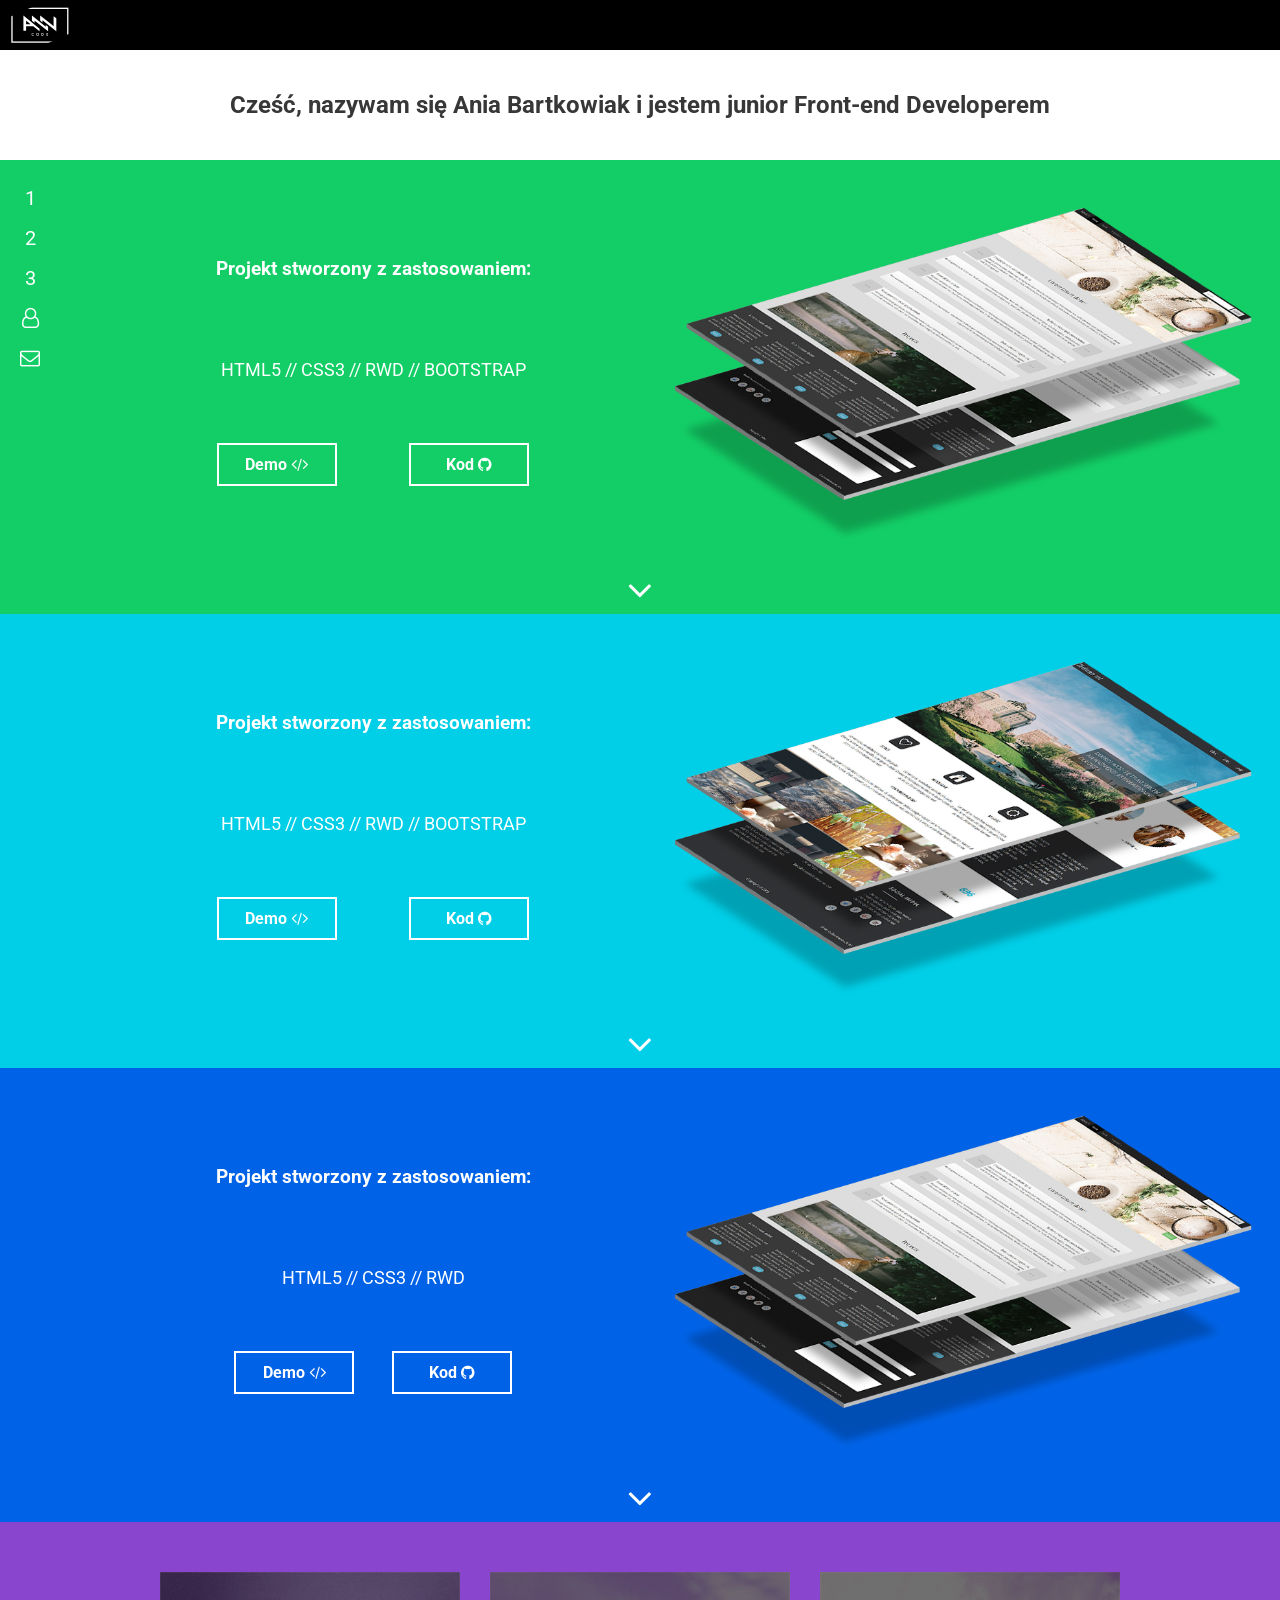
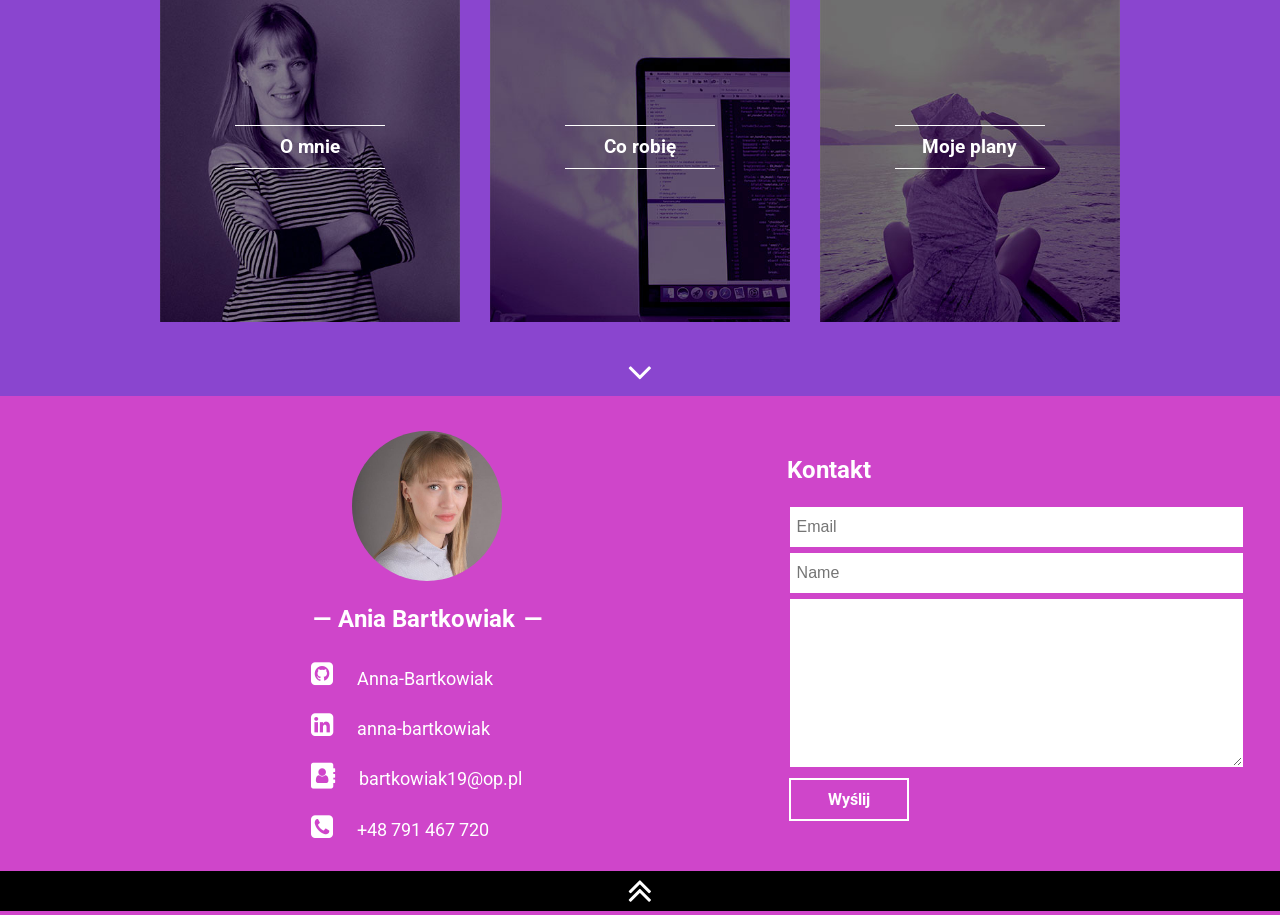
==== commit 807ebe8f: "Mobile - section4" ====
--- a/index.html
+++ b/index.html
@@ -16,194 +16,72 @@
 		<div class="navbar-header">
 <!--			<a class="navbar-brand" href="#">-->
 <!-- Generator: Adobe Illustrator 21.0.0, SVG Export Plug-In . SVG Version: 6.00 Build 0)  -->
-			<svg version="1.1" id="Layer_1" xmlns="http://www.w3.org/2000/svg" xmlns:xlink="http://www.w3.org/1999/xlink" x="0px" y="0px" viewBox="0 0 150 43.8" style="enable-background:new 0 0 150 43.8;" xml:space="preserve">
+			<svg version="1.1" id="Layer_1" xmlns="http://www.w3.org/2000/svg" xmlns:xlink="http://www.w3.org/1999/xlink" x="0px" y="0px" viewBox="0 0 1112 688" style="enable-background:new 0 0 1112 688;" xml:space="preserve">
 				<style type="text/css">
-					.st0{fill:url(#SVGID_1_);}
+					.st0{fill:none;}
 					.st1{fill:#FFFFFF;}
-					.st2{fill:none;}
+					.st2{clip-path:url(#SVGID_2_);fill:none;stroke:#FFFFFF;stroke-width:18;stroke-miterlimit:10;}
+					.st3{clip-path:url(#SVGID_4_);fill:none;stroke:#FFFFFF;stroke-width:18;stroke-miterlimit:10;}
+					.st4{clip-path:url(#SVGID_6_);fill:none;stroke:#FFFFFF;stroke-width:18;stroke-miterlimit:10;}
+					.st5{clip-path:url(#SVGID_8_);fill:none;stroke:#FFFFFF;stroke-width:18;stroke-miterlimit:10;}
+					.st6{clip-path:url(#SVGID_10_);fill:none;stroke:#FFFFFF;stroke-width:18;stroke-miterlimit:10;}
+					.st7{clip-path:url(#SVGID_12_);fill:none;stroke:#FFFFFF;stroke-width:18;stroke-miterlimit:10;}
 				</style>
-
-			<rect width="150" height="43.8"/>
-
-			<g>
 				<g>
-
-					<image style="overflow:visible;opacity:0.75;" width="48" height="48" xlink:href="[data-uri]
-			[base64]
-			[base64]
-			[base64]
-			[base64]
-			[base64]
-			[base64]
-			[base64]
-			[base64]
-			[base64]
-			[base64]
-			[base64]
-			[base64]
-			[base64]
-			[base64]
-			[base64]
-			[base64]
-			[base64]
-			[base64]
-			[base64]
-			[base64]
-			[base64]
-			[base64]" transform="matrix(1 0 0 1 8.4525 -1.169)"></image>
-
+					<defs>
+						<rect id="SVGID_5_" x="1394.6" y="-149.2" transform="matrix(0.4041 0.9147 -0.9147 0.4041 1248.2484 -1299.1256)" width="453.3" height="915.5"/>
+					</defs>
+					<clippath id="SVGID_2_">
+						<use xlink:href="#SVGID_5_"  style="overflow:visible;"/>
+					</clippath>
+				</g>
+				
+				<g>
 					<g>
-						<radialgradient id="SVGID_1_" cx="32.1012" cy="22.0181" r="12.9664" gradientUnits="userSpaceOnUse">
-							<stop  offset="0.4504" style="stop-color:#000000"/>
-							<stop  offset="0.6557" style="stop-color:#020202"/>
-							<stop  offset="0.7297" style="stop-color:#070809"/>
-							<stop  offset="0.7824" style="stop-color:#121314"/>
-							<stop  offset="0.825" style="stop-color:#202325"/>
-							<stop  offset="0.8616" style="stop-color:#33383B"/>
-							<stop  offset="0.8939" style="stop-color:#4B5257"/>
-							<stop  offset="0.9232" style="stop-color:#677177"/>
-							<stop  offset="0.9501" style="stop-color:#87959D"/>
-							<stop  offset="0.975" style="stop-color:#ACBEC8"/>
-							<stop  offset="0.9972" style="stop-color:#D4E9F6"/>
-							<stop  offset="1" style="stop-color:#D9EFFC"/>
-						</radialgradient>
-
-						<path class="st0" d="M44.9,22c0-1.8-0.3-3.5-1-5.1c-0.6-1.6-1.6-3-2.8-4.3c-1.2-1.2-2.6-2.2-4.1-2.8c-1.6-0.7-3.2-1-4.9-1
-							c-1.7,0-3.4,0.3-4.9,1c-1.6,0.7-2.9,1.6-4.2,2.9c-1.2,1.2-2.1,2.6-2.8,4.2c-0.6,1.6-1,3.3-1,5.1c0,1.8,0.3,3.4,1,5
-							c0.6,1.6,1.6,3,2.8,4.2c1.2,1.2,2.6,2.2,4.1,2.9c1.5,0.7,3.2,1,4.9,1c1.7,0,3.3-0.3,4.9-1c1.5-0.7,2.9-1.6,4.2-2.9
-							c1.2-1.2,2.1-2.7,2.8-4.3C44.6,25.5,44.9,23.8,44.9,22z"/>
+						<path class="st0" d="M387.2,307.4c-4.3-3.4-8.6-7.1-12.6-10.9c-4.1-3.8-7.9-7.8-11.6-12v52h61.5L387.2,307.4z"/>
+						<g>
+							<path class="st1" d="M636.3,372.4L443.8,214.1v73.3l37.6,29.2v-32.1c3.7,4.2,7.5,8.2,11.6,12c4.1,3.8,8.3,7.4,12.6,10.9
+								l162.9,127.2v-34.8v-0.9v-27.8l-32.2-24.8V372.4z"/>
+							<path class="st1" d="M325.4,426.7H363v-60.9h98.9l88.2,68.8v-35.7L325.4,214.1V426.7z M363,284.5c3.7,4.2,7.5,8.2,11.6,12
+								c4.1,3.8,8.3,7.4,12.6,10.9l37.3,29.1H363V284.5z"/>
+							<path class="st1" d="M745,364c-4.9-5-9.6-9.5-14.1-13.5c-4.5-4-8.9-7.8-13.2-11.3l-159.6-125v33.5v6.4v31l32.2,27.1v-32.3
+								l192.5,154.7V254.7L745,225.6V364z"/>
+						</g>
 					</g>
 				</g>
-
+				
 				<g>
-					<ellipse transform="matrix(0.9341 -0.357 0.357 0.9341 -2.2054 12.7096)" class="st1" cx="33.3" cy="12.3" rx="0.1" ry="0.1"/>
-					<ellipse transform="matrix(0.9341 -0.3569 0.3569 0.9341 -1.2317 10.6523)" class="st1" cx="28.2" cy="8.7" rx="0.1" ry="0.1"/>
-					<ellipse transform="matrix(0.9377 -0.3474 0.3474 0.9377 -2.4815 12.8651)" class="st1" cx="34.6" cy="13.4" rx="0" ry="0"/>
-					<ellipse transform="matrix(0.9325 -0.3611 0.3611 0.9325 -2.728 12.3541)" class="st1" cx="31.7" cy="13.5" rx="0" ry="0"/>
-					<ellipse transform="matrix(0.9354 -0.3536 0.3536 0.9354 -3.5354 11.8428)" class="st1" cx="30.6" cy="15.6" rx="0" ry="0"/>
-					<ellipse transform="matrix(0.9305 -0.3662 0.3662 0.9305 -5.1705 13.0403)" class="st1" cx="31.8" cy="20.1" rx="0" ry="0"/>
-					<ellipse transform="matrix(0.9383 -0.3458 0.3458 0.9383 -4.7204 13.3284)" class="st1" cx="35" cy="19.9" rx="0" ry="0"/>
-					<ellipse transform="matrix(0.9348 -0.3551 0.3551 0.9348 -4.2827 15.3348)" class="st1" cx="39.6" cy="19.3" rx="0" ry="0"/>
-					<ellipse transform="matrix(0.9354 -0.3537 0.3537 0.9354 -3.7659 13.9443)" class="st1" cx="36.3" cy="17.3" rx="0" ry="0"/>
-					<ellipse transform="matrix(0.9377 -0.3474 0.3474 0.9377 -4.9766 13.9139)" class="st1" cx="36.3" cy="20.8" rx="0" ry="0"/>
-					<ellipse transform="matrix(0.9377 -0.3475 0.3475 0.9377 -3.7626 13.4279)" class="st1" cx="35.6" cy="17.2" rx="0" ry="0"/>
-					<ellipse transform="matrix(0.9337 -0.3582 0.3582 0.9337 -3.4942 15.7574)" class="st1" cx="40.8" cy="17.3" rx="0" ry="0"/>
-					<ellipse transform="matrix(0.9341 -0.357 0.357 0.9341 -2.702 14.4823)" class="st1" cx="37.9" cy="14.6" rx="0" ry="0"/>
-					<ellipse transform="matrix(0.9336 -0.3583 0.3583 0.9336 -4.4659 12.677)" class="st1" cx="32" cy="18.4" rx="0.1" ry="0.1"/>
-					<ellipse transform="matrix(0.9351 -0.3544 0.3544 0.9351 -2.8271 12.3749)" class="st1" cx="32.4" cy="13.9" rx="0.1" ry="0.1"/>
-					<ellipse transform="matrix(0.425 -0.9052 0.9052 0.425 12.0004 41.046)" class="st1" cx="38.3" cy="11.1" rx="0.1" ry="0.1"/>
-					<ellipse transform="matrix(0.4199 -0.9076 0.9076 0.4199 6.7881 41.6963)" class="st1" cx="36" cy="15.5" rx="0" ry="0"/>
-					<ellipse transform="matrix(0.4307 -0.9025 0.9025 0.4307 7.7051 34.8944)" class="st1" cx="31.5" cy="11.3" rx="0" ry="0"/>
-					<ellipse transform="matrix(0.4266 -0.9045 0.9045 0.4266 5.2869 33.9746)" class="st1" cx="29.4" cy="12.8" rx="0" ry="0"/>
-					<ellipse transform="matrix(0.4311 -0.9023 0.9023 0.4311 11.1498 35.695)" class="st1" cx="33.9" cy="9" rx="0" ry="0"/>
-					<ellipse transform="matrix(0.4229 -0.9062 0.9062 0.4229 8.8999 34.1353)" class="st1" cx="31.2" cy="10.1" rx="0" ry="0"/>
-					<ellipse transform="matrix(0.4274 -0.9041 0.9041 0.4274 6.1804 36.7507)" class="st1" cx="32.1" cy="13.5" rx="0" ry="0"/>
-					<ellipse transform="matrix(0.422 -0.9066 0.9066 0.422 9.6978 45.1459)" class="st1" cx="40.3" cy="15" rx="0.1" ry="0.1"/>
-					<ellipse transform="matrix(0.4264 -0.9045 0.9045 0.4264 6.2488 42.2602)" class="st1" cx="36.4" cy="16.2" rx="0.1" ry="0.1"/>
-					<ellipse transform="matrix(0.4202 -0.9074 0.9074 0.4202 6.3914 34.5063)" class="st1" cx="30.2" cy="12.3" rx="0.1" ry="0.1"/>
-					<ellipse transform="matrix(0.4255 -0.905 0.905 0.4255 11.2107 41.5585)" class="st1" cx="38.3" cy="11.9" rx="0.1" ry="0.1"/>
-					<ellipse transform="matrix(0.4243 -0.9055 0.9055 0.4243 11.0714 43.3525)" class="st1" cx="39.6" cy="13" rx="0.2" ry="0.2"/>
-					<ellipse transform="matrix(0.4237 -0.9058 0.9058 0.4237 7.4048 47.0051)" class="st1" cx="40.6" cy="17.7" rx="0.2" ry="0.2"/>
-					<ellipse transform="matrix(0.4237 -0.9058 0.9058 0.4237 3.0317 32.6789)" class="st1" cx="27.2" cy="14" rx="0.2" ry="0.2"/>
+					<defs>
+
+							<rect id="SVGID_7_" x="280.7" y="-202.2" transform="matrix(0.4041 0.9147 -0.9147 0.4041 650.6171 -298.2685)" width="547.1" height="1104.9"/>
+					</defs>
+					<clippath id="SVGID_4_">
+						<use xlink:href="#SVGID_7_"  style="overflow:visible;"/>
+					</clippath>
+					<rect x="166.5" y="115.7" class="st3" width="775.6" height="469.2"/>
 				</g>
 
 				<g>
-					<ellipse transform="matrix(0.5516 -0.8341 0.8341 0.5516 -4.5205 40.4391)" class="st1" cx="35.4" cy="24.4" rx="0.1" ry="0.1"/>
-					<ellipse transform="matrix(0.5517 -0.8341 0.8341 0.5517 0.7157 37.6453)" class="st1" cx="35.4" cy="18.2" rx="0.1" ry="0.1"/>
-					<ellipse transform="matrix(0.5601 -0.8284 0.8284 0.5601 -6.089 40.7033)" class="st1" cx="35.3" cy="26.1" rx="0" ry="0"/>
-					<ellipse transform="matrix(0.5479 -0.8365 0.8365 0.5479 -4.7468 38.7395)" class="st1" cx="33.5" cy="23.8" rx="0" ry="0"/>
-					<ellipse transform="matrix(0.5546 -0.8321 0.8321 0.5546 -6.2219 36.6575)" class="st1" cx="31.1" cy="24.1" rx="0" ry="0"/>
-					<ellipse transform="matrix(0.5434 -0.8395 0.8395 0.5434 -10.4426 36.2492)" class="st1" cx="28.1" cy="27.7" rx="0" ry="0"/>
-					<ellipse transform="matrix(0.5615 -0.8275 0.8275 0.5615 -11.7431 38.2)" class="st1" cx="30.2" cy="30.2" rx="0" ry="0"/>
-					<ellipse transform="matrix(0.5533 -0.833 0.833 0.5533 -13.1219 42.7844)" class="st1" cx="33.3" cy="33.6" rx="0" ry="0"/>
-					<ellipse transform="matrix(0.5546 -0.8321 0.8321 0.5546 -9.99 40.7239)" class="st1" cx="33" cy="29.7" rx="0" ry="0"/>
-					<ellipse transform="matrix(0.5601 -0.8284 0.8284 0.5601 -13.0728 38.9881)" class="st1" cx="30.2" cy="31.8" rx="0" ry="0"/>
-					<ellipse transform="matrix(0.56 -0.8285 0.8285 0.56 -9.7023 39.8698)" class="st1" cx="32.7" cy="29.1" rx="0" ry="0"/>
-					<ellipse transform="matrix(0.5506 -0.8348 0.8348 0.5506 -11.8524 44.7637)" class="st1" cx="35.6" cy="33.4" rx="0" ry="0"/>
-					<ellipse transform="matrix(0.5517 -0.8341 0.8341 0.5517 -8.3191 43.3805)" class="st1" cx="36.2" cy="29.4" rx="0" ry="0"/>
-					<ellipse transform="matrix(0.5505 -0.8348 0.8348 0.5505 -9.0965 36.8163)" class="st1" cx="29.6" cy="26.9" rx="0.1" ry="0.1"/>
-					<ellipse transform="matrix(0.5539 -0.8326 0.8326 0.5539 -5.5011 38.8605)" class="st1" cx="33.5" cy="24.6" rx="0.1" ry="0.1"/>
-					<ellipse transform="matrix(0.5525 -0.8335 0.8335 0.5525 -2.2402 42.773)" class="st1" cx="38.7" cy="23.5" rx="0.2" ry="0.2"/>
-					<ellipse transform="matrix(0.9834 -0.1814 0.1814 0.9834 -4.3817 7.5849)" class="st1" cx="39.3" cy="27.7" rx="0.1" ry="0.1"/>
-					<ellipse transform="matrix(0.9824 -0.187 0.187 0.9824 -4.7201 6.919)" class="st1" cx="34.3" cy="28.5" rx="0" ry="0"/>
-					<ellipse transform="matrix(0.9845 -0.1752 0.1752 0.9845 -3.3768 6.4963)" class="st1" cx="35.1" cy="22.4" rx="0" ry="0"/>
-					<ellipse transform="matrix(0.9837 -0.1798 0.1798 0.9837 -3.3406 6.2281)" class="st1" cx="32.7" cy="21.5" rx="0" ry="0"/>
-					<ellipse transform="matrix(0.9846 -0.1748 0.1748 0.9846 -3.4188 7.0612)" class="st1" cx="38.4" cy="22.9" rx="0" ry="0"/>
-					<ellipse transform="matrix(0.983 -0.1838 0.1838 0.983 -3.3245 6.9751)" class="st1" cx="36" cy="21.4" rx="0" ry="0"/>
-					<ellipse transform="matrix(0.9839 -0.1789 0.1789 0.9839 -3.7692 6.4163)" class="st1" cx="33.7" cy="24.1" rx="0" ry="0"/>
-					<ellipse transform="matrix(0.9828 -0.1848 0.1848 0.9828 -5.1958 7.4249)" class="st1" cx="37.2" cy="31.6" rx="0.1" ry="0.1"/>
-					<ellipse transform="matrix(0.9837 -0.18 0.18 0.9837 -4.7021 6.5994)" class="st1" cx="34" cy="29.2" rx="0.1" ry="0.1"/>
-					<ellipse transform="matrix(0.9824 -0.1867 0.1867 0.9824 -3.4852 6.6547)" class="st1" cx="33.6" cy="21.8" rx="0.1" ry="0.1"/>
-					<ellipse transform="matrix(0.9835 -0.1809 0.1809 0.9835 -4.4791 7.4465)" class="st1" cx="38.6" cy="28.3" rx="0.1" ry="0.1"/>
-					<ellipse transform="matrix(0.9833 -0.1822 0.1822 0.9833 -4.8078 7.5174)" class="st1" cx="38.5" cy="29.9" rx="0.2" ry="0.2"/>
-					<ellipse transform="matrix(0.9831 -0.1829 0.1829 0.9831 -5.5293 7.0124)" class="st1" cx="35.3" cy="33.5" rx="0.2" ry="0.2"/>
-					<ellipse transform="matrix(0.9831 -0.1828 0.1828 0.9831 -3.2142 5.9132)" class="st1" cx="30.5" cy="20.4" rx="0.2" ry="0.2"/>
+					<path class="st1" d="M470.8,468.1c-1.7-1.4-3.5-2.5-5.4-3.2c-1.9-0.7-3.9-1.1-6-1.1c-4,0-7.3,1.3-9.8,3.9c-2.5,2.6-3.8,5.9-3.8,10
+						c0,4,1.2,7.3,3.7,9.8c2.5,2.6,5.6,3.9,9.3,3.9c2.2,0,4.3-0.4,6.2-1.2c2-0.8,3.9-1.9,5.7-3.5v6.8c-1.6,1.2-3.4,2-5.3,2.6
+						c-1.9,0.6-4,0.9-6.2,0.9c-2.8,0-5.4-0.5-7.8-1.4c-2.4-0.9-4.5-2.3-6.3-4.1c-1.8-1.8-3.2-3.8-4.1-6.2c-1-2.4-1.4-4.9-1.4-7.6
+						c0-2.7,0.5-5.2,1.4-7.6c1-2.4,2.4-4.5,4.2-6.3c1.8-1.8,3.9-3.2,6.3-4.1c2.4-0.9,4.9-1.4,7.7-1.4c2.2,0,4.2,0.3,6.2,0.9
+						c2,0.6,3.9,1.6,5.7,2.9L470.8,468.1z"/>
+					<path class="st1" d="M575,496v-36.9h8.1c5.3,0,8.9,0.3,11.1,0.8c2.1,0.5,4,1.4,5.6,2.7c2.1,1.6,3.7,3.7,4.8,6.3
+						c1.1,2.6,1.6,5.5,1.6,8.7c0,3.3-0.5,6.2-1.6,8.7c-1.1,2.5-2.7,4.6-4.8,6.3c-1.6,1.2-3.4,2.1-5.5,2.7c-2.1,0.5-5.3,0.8-9.6,0.8h-1.6
+						H575z M581,490.6h5c2.8,0,4.8-0.2,6.2-0.6c1.4-0.4,2.6-1,3.6-1.9c1.4-1.2,2.4-2.7,3.1-4.4c0.7-1.8,1-3.8,1-6.2c0-2.3-0.3-4.4-1-6.2
+						c-0.7-1.8-1.7-3.3-3.1-4.4c-1-0.9-2.3-1.5-3.7-1.9c-1.5-0.4-3.7-0.6-6.8-0.6h-2.2H581V490.6z"/>
+					<path class="st1" d="M648,496v-36.9h20.6v5.1H654v9.2h8.9v5.3H654v11.9h14.6v5.4H648z"/>
+					<path class="st1" d="M542.7,477.6c0,2.6-0.5,5.1-1.5,7.4c-1,2.3-2.4,4.4-4.3,6.2c-1.9,1.8-4,3.2-6.4,4.2c-2.4,1-4.9,1.5-7.5,1.5
+						c-2.7,0-5.2-0.5-7.6-1.5c-2.4-1-4.5-2.4-6.4-4.2c-1.9-1.8-3.3-3.9-4.3-6.2c-1-2.3-1.5-4.8-1.5-7.5c0-2.6,0.5-5.1,1.5-7.5
+						c1-2.3,2.4-4.4,4.3-6.3c1.9-1.8,4-3.2,6.4-4.2c2.4-1,4.9-1.4,7.6-1.4c2.7,0,5.2,0.5,7.5,1.4c2.4,1,4.5,2.3,6.4,4.2
+						c1.9,1.9,3.3,4,4.3,6.3C542.2,472.6,542.7,475,542.7,477.6z M536.5,477.6c0-1.9-0.3-3.6-1-5.3c-0.7-1.7-1.7-3.2-2.9-4.5
+						c-1.2-1.3-2.7-2.3-4.3-3c-1.6-0.7-3.4-1-5.2-1c-1.8,0-3.5,0.3-5.2,1c-1.6,0.7-3.1,1.7-4.4,3c-1.3,1.3-2.2,2.8-2.9,4.5
+						c-0.7,1.7-1,3.5-1,5.3c0,1.9,0.3,3.6,1,5.3c0.7,1.7,1.6,3.1,2.9,4.5c1.3,1.3,2.7,2.3,4.4,3c1.6,0.7,3.4,1,5.2,1
+						c1.8,0,3.5-0.3,5.1-1c1.6-0.7,3.1-1.7,4.4-3c1.3-1.3,2.3-2.8,2.9-4.5C536.1,481.2,536.5,479.5,536.5,477.6z"/>
 				</g>
-
-				<ellipse transform="matrix(0.5516 -0.8341 0.8341 0.5516 -6.6962 29.191)" class="st1" cx="23.8" cy="20.8" rx="0.1" ry="0.1"/>
-				<ellipse transform="matrix(0.5517 -0.8341 0.8341 0.5517 -1.4597 26.3976)" class="st1" cx="23.8" cy="14.6" rx="0.1" ry="0.1"/>
-				<ellipse transform="matrix(0.5601 -0.8284 0.8284 0.5601 -8.187 29.5515)" class="st1" cx="23.7" cy="22.5" rx="0" ry="0"/>
-				<ellipse transform="matrix(0.5479 -0.8365 0.8365 0.5479 -6.9566 27.4498)" class="st1" cx="21.9" cy="20.2" rx="0" ry="0"/>
-				<ellipse transform="matrix(0.5546 -0.8321 0.8321 0.5546 -8.3702 25.4431)" class="st1" cx="19.6" cy="20.5" rx="0" ry="0"/>
-				<ellipse transform="matrix(0.5615 -0.8275 0.8275 0.5615 -13.8284 27.0641)" class="st1" cx="18.6" cy="26.6" rx="0" ry="0"/>
-				<ellipse transform="matrix(0.5533 -0.833 0.833 0.5533 -15.2826 31.5547)" class="st1" cx="21.8" cy="30" rx="0" ry="0"/>
-				<ellipse transform="matrix(0.5546 -0.8321 0.8321 0.5546 -12.1389 29.5087)" class="st1" cx="21.5" cy="26.1" rx="0" ry="0"/>
-				<ellipse transform="matrix(0.5601 -0.8284 0.8284 0.5601 -15.1709 27.8362)" class="st1" cx="18.6" cy="28.2" rx="0" ry="0"/>
-				<ellipse transform="matrix(0.56 -0.8285 0.8285 0.56 -11.8014 28.7166)" class="st1" cx="21.1" cy="25.5" rx="0" ry="0"/>
-				<ellipse transform="matrix(0.5506 -0.8348 0.8348 0.5506 -14.0378 33.5036)" class="st1" cx="24.1" cy="29.8" rx="0" ry="0"/>
-				<ellipse transform="matrix(0.5517 -0.8341 0.8341 0.5517 -10.4946 32.1326)" class="st1" cx="24.6" cy="25.8" rx="0" ry="0"/>
-				<ellipse transform="matrix(0.5505 -0.8348 0.8348 0.5505 -11.2827 25.5553)" class="st1" cx="18.1" cy="23.3" rx="0.1" ry="0.1"/>
-				<ellipse transform="matrix(0.5539 -0.8326 0.8326 0.5539 -7.6557 27.6383)" class="st1" cx="22" cy="21" rx="0.1" ry="0.1"/>
-				<ellipse transform="matrix(0.5525 -0.8335 0.8335 0.5525 -4.4082 31.5344)" class="st1" cx="27.2" cy="19.9" rx="0.2" ry="0.2"/>
-				<ellipse transform="matrix(0.9834 -0.1814 0.1814 0.9834 -3.9203 5.4299)" class="st1" cx="27.7" cy="24.1" rx="0.1" ry="0.1"/>
-				<ellipse transform="matrix(0.9824 -0.187 0.187 0.9824 -4.2505 4.6952)" class="st1" cx="22.8" cy="24.9" rx="0" ry="0"/>
-				<ellipse transform="matrix(0.9845 -0.1752 0.1752 0.9845 -2.9247 4.4169)" class="st1" cx="23.6" cy="18.8" rx="0" ry="0"/>
-				<ellipse transform="matrix(0.9837 -0.1798 0.1798 0.9837 -2.8816 4.093)" class="st1" cx="21.1" cy="17.9" rx="0" ry="0"/>
-				<ellipse transform="matrix(0.9846 -0.1748 0.1748 0.9846 -2.9673 4.987)" class="st1" cx="26.8" cy="19.3" rx="0" ry="0"/>
-				<ellipse transform="matrix(0.983 -0.1838 0.1838 0.983 -2.8596 4.7913)" class="st1" cx="24.4" cy="17.8" rx="0" ry="0"/>
-				<ellipse transform="matrix(0.9839 -0.1789 0.1789 0.9839 -3.3114 4.2918)" class="st1" cx="22.1" cy="20.5" rx="0" ry="0"/>
-				<ellipse transform="matrix(0.9828 -0.1848 0.1848 0.9828 -4.7294 5.2287)" class="st1" cx="25.7" cy="28" rx="0.1" ry="0.1"/>
-				<ellipse transform="matrix(0.9837 -0.18 0.18 0.9837 -4.2428 4.4619)" class="st1" cx="22.5" cy="25.6" rx="0.1" ry="0.1"/>
-				<ellipse transform="matrix(0.9824 -0.1867 0.1867 0.9824 -3.0162 4.4355)" class="st1" cx="22" cy="18.2" rx="0.1" ry="0.1"/>
-				<ellipse transform="matrix(0.9835 -0.1809 0.1809 0.9835 -4.0184 5.2974)" class="st1" cx="27" cy="24.7" rx="0.1" ry="0.1"/>
-				<ellipse transform="matrix(0.9833 -0.1822 0.1822 0.9833 -4.3451 5.3523)" class="st1" cx="27" cy="26.3" rx="0.2" ry="0.2"/>
-				<ellipse transform="matrix(0.9831 -0.1829 0.1829 0.9831 -5.0657 4.8396)" class="st1" cx="23.7" cy="29.9" rx="0.2" ry="0.2"/>
-			</g>
-
-			<g>
-				<path class="st2" d="M56,20.3c-0.3-0.2-0.5-0.5-0.7-0.8c-0.2-0.3-0.5-0.6-0.7-0.9v3.7h3.6L56,20.3z"/>
-
-				<g>
-					<path class="st1" d="M70.4,24.9L59.2,13.6v5.2l2.2,2.1v-2.3c0.2,0.3,0.4,0.6,0.7,0.9c0.2,0.3,0.5,0.5,0.7,0.8l9.5,9.1v-2.5v-0.1
-						v-2l-1.9-1.8V24.9z"/>
-					<path class="st1" d="M52.4,28.8h2.2v-4.4h5.8l5.1,4.9v-2.6L52.4,13.6V28.8z M54.5,18.7c0.2,0.3,0.4,0.6,0.7,0.9
-						c0.2,0.3,0.5,0.5,0.7,0.8l2.2,2.1h-3.6V18.7z"/>
-					<path class="st1" d="M76.8,24.3c-0.3-0.4-0.6-0.7-0.8-1c-0.3-0.3-0.5-0.6-0.8-0.8l-9.3-8.9V16v0.5v2.2l1.9,1.9v-2.3L79,29.4V16.5
-						l-2.2-2.1V24.3z"/>
-					<path class="st1" d="M88.2,16c0.8,0,1.6,0.1,2.4,0.4c0.2,0.1,0.3,0.2,0.5,0.2l-3-2.8c-1.1,0-2.1,0.2-3,0.6
-						c-0.3,0.1-0.6,0.2-0.8,0.4l1.7,1.7C86.7,16.2,87.4,16,88.2,16z"/>
-					<path class="st1" d="M88,27c-1.5,0-2.7-0.5-3.7-1.5c-1-1-1.5-2.3-1.5-3.9c0-0.4,0-0.9,0.1-1.3l-2-1.9c0,0,0,0.1,0,0.1
-						c-0.4,0.9-0.6,1.9-0.6,3c0,1.1,0.2,2.1,0.6,3c0.4,0.9,0.9,1.8,1.6,2.5c0.7,0.7,1.6,1.3,2.5,1.6c0.9,0.4,2,0.5,3.1,0.5
-						c0.9,0,1.7-0.1,2.4-0.3c0.3-0.1,0.7-0.2,1-0.4l-1.8-1.7C89.2,26.9,88.6,27,88,27z"/>
-					<path class="st1" d="M117.3,26.5c-0.5,0.1-1.4,0.2-2.5,0.2h-2v-4.8l-2.4-2.3v9.2h3.2h0.6c1.7,0,3-0.1,3.8-0.3
-						c0.4-0.1,0.9-0.3,1.2-0.5l-1.8-1.7C117.5,26.4,117.4,26.4,117.3,26.5z"/>
-					<path class="st1" d="M118.3,14.6c-0.1,0-0.1-0.1-0.2-0.1c-0.8-0.2-2.3-0.3-4.4-0.3h-1.8l2.2,2.1h0.5c1.2,0,2.1,0.1,2.7,0.2
-						c0.6,0.1,1.1,0.4,1.5,0.7c0.6,0.5,1,1.1,1.2,1.8c0.3,0.7,0.4,1.5,0.4,2.5c0,0.3,0,0.5-0.1,0.7l2.1,2c0.3-0.8,0.4-1.7,0.4-2.7
-						c0-1.1-0.2-2.1-0.5-3L118.3,14.6z"/>
-					<polygon class="st1" points="127.3,26.7 127.3,23.1 124.9,20.9 124.9,28.8 133.1,28.8 133.1,28.8 130.9,26.7 		"/>
-					<polygon class="st1" points="127.3,16.2 133.1,16.2 133.1,16.2 131,14.2 125,14.2 127.3,16.4 		"/>
-					<path class="st1" d="M106.2,16.1c-0.7-0.7-1.6-1.3-2.5-1.7c-0.9-0.4-1.9-0.6-3-0.6c-1.1,0-2.1,0.2-3,0.6c-0.4,0.2-0.8,0.4-1.2,0.6
-						l1.7,1.6c0.1-0.1,0.3-0.2,0.4-0.2c0.6-0.3,1.3-0.4,2.1-0.4s1.4,0.1,2.1,0.4c0.6,0.3,1.2,0.7,1.7,1.2c0.5,0.5,0.9,1.1,1.2,1.8
-						c0.3,0.7,0.4,1.4,0.4,2.1c0,0.7-0.1,1.4-0.4,2.1c0,0,0,0,0,0.1l1.8,1.7c0.2-0.3,0.4-0.6,0.5-0.9c0.4-0.9,0.6-1.9,0.6-2.9
-						c0-1-0.2-2-0.6-2.9C107.5,17.7,106.9,16.8,106.2,16.1z"/>
-					<path class="st1" d="M100.6,27c-0.7,0-1.4-0.1-2.1-0.4c-0.6-0.3-1.2-0.7-1.7-1.2c-0.5-0.5-0.9-1.1-1.2-1.8
-						c-0.3-0.7-0.4-1.4-0.4-2.1c0-0.3,0-0.5,0.1-0.8l-2.1-1.9c-0.3,0.9-0.5,1.8-0.5,2.7c0,1.1,0.2,2,0.6,3c0.4,0.9,1,1.7,1.7,2.5
-						c0.7,0.7,1.6,1.3,2.5,1.7c1,0.4,2,0.6,3,0.6c1,0,2-0.2,3-0.6c0,0,0,0,0,0l-1.8-1.8C101.4,27,101,27,100.6,27z"/>
-					<polygon class="st1" points="131.2,20.5 130.8,20.5 130.4,20.5 130.8,20.9 131,21.1 132.3,22.6 133.5,22.6 131.5,20.5 		"/>
-				</g>
-			</g>
 			</svg>
-<!--			</a>-->
+
 		</div>
 		<div class="navbar">
 			<ul>
@@ -229,12 +107,12 @@
 			<div class="col-l-5 col-s-12">
 				<div class="box-content">
 					<h3>Projekt stworzony z zastosowaniem:</h3>
-					<p>html5 // css3 // rwd</p>
+					<p>html5 // css3 // rwd // bootstrap</p>
 					
 					<div class="button">
-						<button type="button" class="btn btn-purple">Demo <i class="fa fa-code" aria-hidden="true"></i>
-						</button>
-						<button type="button" class="btn btn-purple">Kod <i class="fa fa-github" aria-hidden="true"></i></button>
+						<a href="http://thegreenmist.com/brand1/"><button type="button" class="btn btn-purple">Demo <i class="fa fa-code" aria-hidden="true"></i>
+						</button></a>
+						<a href="https://github.com/Anna-Bartkowiak/Brand1.git"><button type="button" class="btn btn-purple">Kod <i class="fa fa-github" aria-hidden="true"></i></button></a>
 					</div>
 				</div>
 			</div>
@@ -262,12 +140,11 @@
 			<div class="col-l-5 col-s-12">
 				<div class="box-content">
 					<h3>Projekt stworzony z zastosowaniem:</h3>
-					<p>html5 // css3 // rwd</p>
+					<p>html5 // css3 // rwd // bootstrap</p>
 				
 					<div class="button">
-						<button type="button" class="btn btn-purple">Demo <i class="fa fa-code" aria-hidden="true"></i>
-						</button>
-						<button type="button" class="btn btn-purple">Kod <i class="fa fa-github" aria-hidden="true"></i></button>
+						<a href="http://thegreenmist.com/zielono-mi/"><button type="button" class="btn btn-purple">Demo <i class="fa fa-code" aria-hidden="true"></i></button></a>
+						<a href="https://github.com/Anna-Bartkowiak/Zielono-mi.git"><button type="button" class="btn btn-purple">Kod <i class="fa fa-github" aria-hidden="true"></i></button></a>
 					</div>
 				</div>
 			</div>
@@ -321,12 +198,6 @@
 	</section>
 	
 	<section id="item4" class="section_4">
-		<div class="row">
-			<div class="col-l-offset-1 col-s-offset-0"></div>
-			<div class="col-l-12 col-s-12">
-				<h3>O mnie</h3>
-			</div>
-		</div>
 		
 		<div class="row">
 			<div class="col-l-offset-1 col-s-offset-0"></div>
@@ -334,14 +205,27 @@
 			<div class="col-l-10 col-s-12">
 				<div class="text">
 <!--					<h3>O mnie</h3>-->
-					<p>Pochodzę ze Szczecina. Od 2 lat mieszkam w Warszawie. Z zawodu Technolog żywności i żywienia.</p>
-					<p>Od pół roku uczę się programowania Front-endowego.<br>Dlaczego?</p>
-					<p>Jestem gotowa do podjęcia współpracy od zaraz na pełen etat. Mogę zmienić miejsce zamieszkania jeżeli będzie taka potrzeba...</p>
-					<p>...tak bardzo zależy mi na możliwości uczenia się od doświadczonych specjalistów :)</p>
-					<p>A jeżeli tobie zależy na zmotywowanym pracowniku do dłuższej współpracy koniecznie odezwij się do mnie, chętnie z tobą porozmawiam.</p>
-					<p>Moja nieokiełznana wyobraźnia sprawiła, że zapragnełam nauczyć się programowania Front-endowego. Tworzenie stron od zawsze mnie intrygowało.</p>
-					<p>Przeszłam intensywny bootcamp w szkole programowania Kodilla. Obecnie praktykuję zdobyte umiejętności w zaciszu domowym tworząc layouty z PSD</p>
-					<p>Pedantka dla której pisanie w HTML i CSS oraz konieczność bezustannej nauki to czysta przyjemność.</p>
+					<div id="box">
+						<div id="card">
+							<div id="front"><h3>O mnie</h3></div>
+							<div id="back"><p>Pochodzę ze Szczecinia. Od 2 lat mieszkam w Warszawie. <br><br>Interesuję się zdrowiem człowieka. Wiedzę czerpię z książek i artykułów, a następnie wykorzystuję w życiu codziennym poprzez odpowiednią dietę, aktywość fizyczną oraz rozwój osobisty. <br><br>Dla relaksu czytam kryminały i uczę się Front-endu.</p></div>
+						</div>
+					</div>
+					
+					<div id="box1">
+						<div id="card1">
+							<div id="front1"><h3>Co robię</h3></div>
+							<div id="back1"><p>Ukończyłam intensywny Bootcamp w szkole programowania Kodilla. <br><br>Języki i technologie, które poznałam: HTML, CSS, Bootstrap, RWD, GIT, DOM, Javascript, jQuery, AJAX. <br><br>Dlaczego programowanie? Ponieważ pragnę się rozwijać, tworzyć ładne rzeczy, dobrze zarabiać i mieć z tego przyjemność i satysfakcję :)</p></div>
+						</div>
+					</div>
+					
+					<div id="box2">
+						<div id="card2">
+							<div id="front2"><h3>Moje plany</h3></div>
+							<div id="back2"><p>W najbliższej przyszłości chciałabym doszliwość swoje umiejętności pod okiem profesjonalistów oraz opanować Javascript w stopniu zaawansowanym. <br><br>Jestem gotowa do podjęcia współpracy od zaraz. <br><br>Zależy ci na zmotywowanym pracowniku do dłuższej współpracy? Koniecznie się do mnie odezwij chętnie z tobą porozmawiam!</p></div>
+						</div>
+					</div>
+				
 				</div>
 			</div>
 			
@@ -362,7 +246,33 @@
 		<div class="row">
 			<div class="col-l-offset-1 col-s-offset-0"></div>
 			<div class="col-l-6 col-s-12">
-				
+				<div class="profil_picture">
+					<img src="img/zdjecie profilowe2.jpg" alt="Ania Bartkowiak" title="Ania Bartkowiak">
+				</div>
+				
+				<h2><span style="letter-spacing: -2px; margin: 0 5px;"> &mdash; </span>Ania Bartkowiak<span style="letter-spacing: -2px; margin: 0 5px;"> &mdash; </span></h2>
+
+				<div class="wrapper-box">
+					<div class="wrapper">
+						<i class="fa fa-github-square" aria-hidden="true"></i>
+						<a href="http://github.com/Anna-Bartkowiak">Anna-Bartkowiak</a>
+					</div>
+
+					<div class="wrapper">
+						<i class="fa fa-linkedin-square" aria-hidden="true"></i>
+						<a href="linkedin.com/in/anna-bartkowiak-3b36a1b1">anna-bartkowiak</a>
+					</div>
+
+					<div class="wrapper">
+						<i class="fa fa-address-book" aria-hidden="true"></i>
+						<p>bartkowiak19@op.pl</p>
+					</div>
+
+					<div class="wrapper">
+						<i class="fa fa-phone-square" aria-hidden="true"></i>
+						<p>+48 791 467 720</p>
+					</div>
+				</div>
 			</div>
 			<div class="col-l-5 pink col-s-12">
 			<h2>Kontakt</h2>
--- a/style.css
+++ b/style.css
@@ -50,16 +50,17 @@
 
 /*Panel nawigacji*/
 header {
+	min-height: 50px;
+	font-size: 0px;
+}
+
+.navbar-header {
 	background-color: black;
-	min-height: 50px;
-}
-
-.navbar-header {
 	width: 100%;
 	min-height: inherit;
 	position: fixed;
 	top: 0;
-	background: black;
+	z-index: 1;
 }
 
 .navbar {
@@ -92,7 +93,7 @@
 }
 
 svg {
-	width: 160px;
+	height: 49.5px;
 }
 
 .navbar li:visited {
@@ -144,8 +145,7 @@
 /*Sekcje z projektami*/
 .section_1 {
 	width: 100%;
-/*	height: calc(80vh - 50px);*/
-	min-height: 450px;
+	min-height: 410px;
 /*	min-height: 450px;*/
 	background-color: #13CE66;
 }
@@ -154,6 +154,7 @@
 .section_3,
 .section_4 {
 	width: 100%;
+	height: 100%;
 	min-height: 450px;
 /*	height: 100vh;*/
 /*	height: auto;*/
@@ -218,6 +219,7 @@
 .col-l-6,
 .col-l-5 {
 /*	height: 90%;*/
+	height: 100%;
 	min-height: 410px;
 	padding: 15px 15px;
 	display: flex;
@@ -260,12 +262,21 @@
     justify-content: center;
 }
 
+.text{
+	height: inherit;
+}
 
 .text > p {
-	width: 200px; 
+	width: 350px; 
 	padding: 10px 20px;
 	margin: 0;
 	font-size: 16px;
+}
+
+img.align-left {
+	width: 100px;
+	float: left;
+	margin-right: 20px;
 }
 
 .col-l-12 > h3 {
@@ -318,6 +329,102 @@
 	color: #373737;
 }
 */
+#box,
+#box1,
+#box2 {
+	width:300px;
+	height:350px;
+	margin: 50px 15px 30px 15px;
+	perspective: 300px;
+	-webkit-perspective:300px;
+}
+
+#card,
+#card1,
+#card2 {
+	position:relative;
+	width:100%;
+	height:100%;
+	text-align:center;
+	transition:1s;
+	-webkit-transition:1s;
+	transform-style:preserve-3d;
+	-webkit-transform-style:preserve-3d;
+}
+
+#box:hover > #card, 
+#box1:hover > #card1,
+#box2:hover > #card2 {
+	-webkit-transform:rotateY(180deg);
+	transform:rotateY(180deg);
+}
+
+#front,
+#front1,
+#front2 {
+	position:absolute;
+	width:100%;
+	height:100%;
+	background-color: grey;
+	background-size:100%;
+	backface-visibility:hidden;
+	-webkit-backface-visibility:hidden;
+}
+
+#front {
+	background-image: url('img/omnie.jpg');
+}
+
+#front1 {
+	background-image: url('img/learn.jpg');
+}
+
+#front2 {
+	background-image: url('img/future.jpg');
+}
+
+#back,
+#back1, 
+#back2 {
+	position:absolute;
+	width:100%;
+	height:100%;
+	background-color: #373737;
+	/*        line-height:240px;*/
+	/*
+	color:#FFF;
+	background-color:#000;
+	box-shadow:0 0 4px 8px #FFF inset;
+	*/
+	-webkit-transform: rotateY(180deg);
+	transform: rotateY(180deg);
+	-webkit-backface-visibility:hidden;
+	backface-visibility:hidden;
+}
+
+#front > h3,
+#front1 > h3,
+#front2 > h3 {
+	position: relative;
+	top: 50%;
+	transform: translateY(-50%);
+	width: 150px;
+	margin: 0 auto;
+	padding: 10px;
+	border-top: 1px solid;
+	border-bottom: 1px solid;
+}
+
+#back > p,
+#back1 > p, 
+#back2 > p {
+	position: relative;
+	top: 50%;
+	transform: translateY(-50%);
+	font-size: 14px;
+	line-height: 20px;
+	text-align: left;
+}
 
 .social_media {
 	padding: 20px;
@@ -328,6 +435,7 @@
 /*	height: 10%;*/
 	display: inline-block;
 	width: 100%;
+/*	font-size: 0;*/
 }
 
 .col-l-12 {
@@ -342,6 +450,43 @@
 	align-items: center;
 	justify-content: center;
 	cursor: pointer;
+}
+
+/*
+.wrapper-box {
+	margin: 0 20px;
+}
+*/
+.profil_picture > img {
+	max-height: 200px;
+	max-width: 150px;
+	border-radius: 50%;
+	margin-top: 20px;
+}
+
+/*
+.wrapper-box {
+	width: 400px;
+}
+*/
+.wrapper {
+	width: 100%;
+	line-height: 50px;
+	align-content: center;
+}
+
+.wrapper > p {
+	margin: 0 20px;
+	display: inline-block;
+}
+
+.wrapper > .fa {
+	font-size: 26px;
+}
+
+.wrapper > a {
+	padding: 0 20px;
+	font-size: 18px;
 }
 
 .form-control {
@@ -356,11 +501,13 @@
     background-color: #fff;
     background-image: none;
     border: 1px solid white;
+/*
     -webkit-box-shadow: inset 0 1px 1px rgba(0,0,0,.075);
     box-shadow: inset 0 1px 1px rgba(0,0,0,.075);
     -webkit-transition: border-color ease-in-out .15s,-webkit-box-shadow ease-in-out .15s;
     -o-transition: border-color ease-in-out .15s,box-shadow ease-in-out .15s;
     transition: border-color ease-in-out .15s,box-shadow ease-in-out .15s;
+*/
 }
 
 input {
@@ -397,6 +544,44 @@
 	color: white;
 }
 
+@media (min-width: 500px) and (max-width: 768) {
+	
+	[class*="col-"] {
+		width: 100%;
+		float: left;
+/*		display: block;*/
+		min-height: 0px;
+	}
+	
+	.col-m-1 {width: 8.33%;} 
+	.col-m-2 {width: 16.66%;} 
+	.col-m-3 {width: 25%;} 
+	.col-m-4 {width: 33.33%;} 
+	.col-m-5 {width: 41.66%;} 
+	.col-m-6 {width: 50%;} 
+	.col-m-7 {width: 58.33%;} 
+	.col-m-8 {width: 66.66%;} 
+	.col-m-9 {width: 75%;} 
+	.col-m-10 {width: 83.33%;} 
+	.col-m-11 {width: 91.66%;} 
+	.col-m-12 {width: 100%;}
+	
+	.col-m-offset-0 {margin-left: 0;}
+	.col-m-offset-1 {margin-left: 8.33%;}
+	.col-m-offset-2 {margin-left: 16.66%;}
+	.col-m-offset-3 {margin-left: 25%;}
+	.col-m-offset-4 {margin-left: 33.33%;}
+	.col-m-offset-5 {margin-left: 41.66%;}
+	.col-m-offset-6 {margin-left: 50%;}
+	.col-m-offset-7 {margin-left: 58.33%;}
+	.col-m-offset-8 {margin-left: 66.66%;}
+	.col-m-offset-9 {margin-left: 75%;}
+	.col-m-offset-10 {margin-left: 83.33%;}
+	.col-m-offset-11 {margin-left: 91.66%;}
+	
+	
+}
+	
 @media(max-width: 500px) {
 	
 	[class*="col-"] {
@@ -438,18 +623,18 @@
 	
 	.navbar > ul > li {
 		font-size: 16px;
-		padding-left: 10px;
+		padding: 0px 10px;
 	}
 	
 	.jumbotron {
 		text-align: center;
-		padding: 20px;
+		padding: 10px;
+		min-width: inherit;
 	}
 	 
 	.jumbotron > h1 {
-		font-size: 16px;
-		line-height: 20px;
-		padding: 0 24px;
+		font-size: 0.8em;
+/*		padding: 0 24px;*/
 	}
 	
 	.box-content {
@@ -470,15 +655,33 @@
 		text-align: center;
 	}
 	
+/*
 	.section_1 {
+		min-height: 350px;
+*/
+/*		height: 80vh;*/
+/*	}*/
+/*
+	
+	.section_2,
+	.section_3 {
 		width: 100%;
 		min-height: 350px;
-/*		height: 80vh;*/
-	}
+		height: 100vh;
+	}
+*/
+	
+/*
+	.row {
+		height: 100vh;
+	}
+*/
 	
 	.col-s-12 {
+/*
 		height: 45%;
 		width: 95%;
+*/
 		padding: 20px;
 		display: flex;
 	}
@@ -489,17 +692,40 @@
 	}
 	
 	p {
-		margin: 10px 5px;
-	}
+		margin: 0px 10px;
+	}
+	
+	#box, 
+	#box1, 
+	#box2 {
+		width: 200px;
+    	height: 250px;
+    	margin: 20px 5px 10px 5px;
+		perspective: 300px;
+		-webkit-perspective: 300px;
+	}
+	
+	#back > p, 
+	#back1 > p, 
+	#back2 > p {
+		font-size: 14px;
+		line-height: 15px;
+	}
+	
 	
 	form {
 /*		height: inherit;*/
 		width: auto;
 	}
+	
 	.form-control {
 		font-size: 14px;
 		padding: 2px 6px;
 		height: 34px;
+	}
+	
+	.form-group > button {
+		align-content: center;
 	}
 	
 	button {
@@ -513,5 +739,6 @@
 	img {
 		height: 100%;
 		width: 90%;
+		margin: 30px 0;
 	}
 }
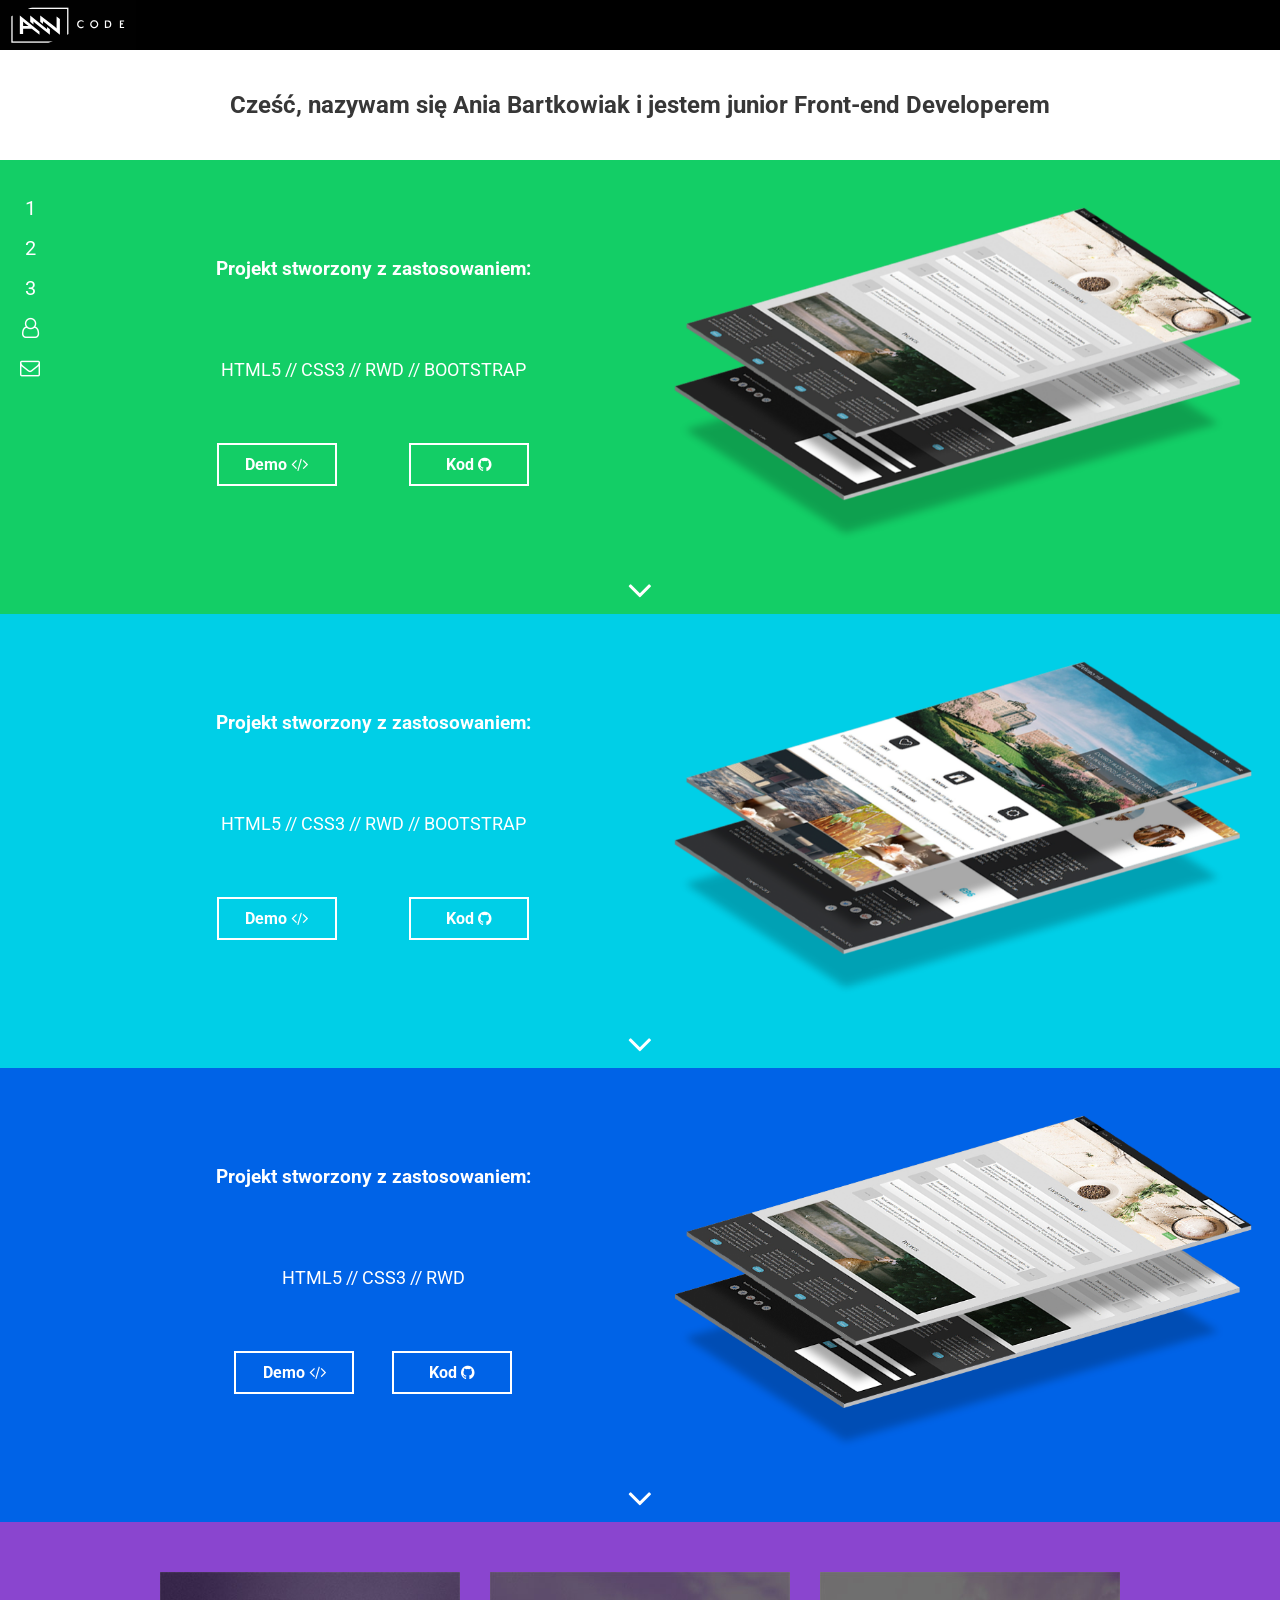
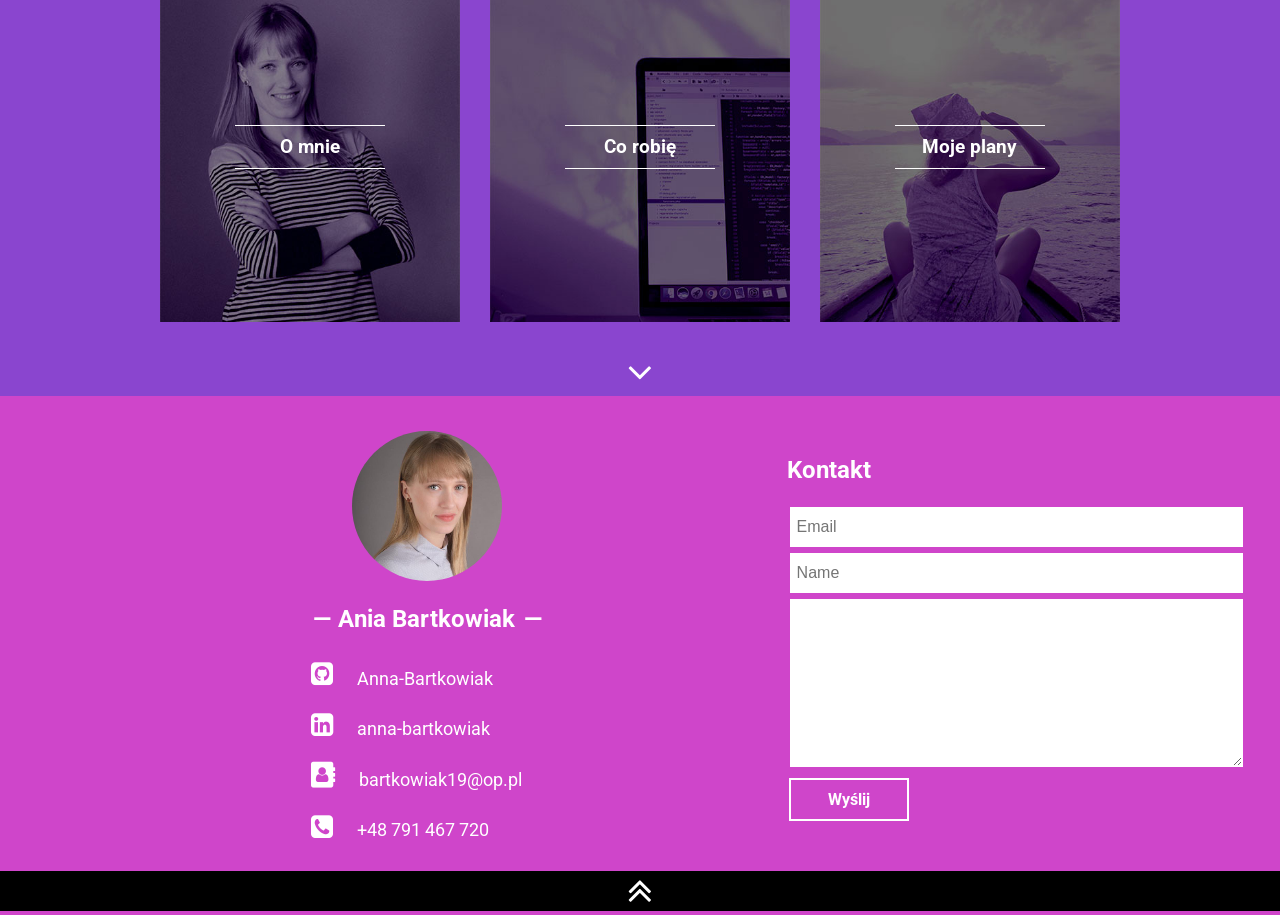
==== commit d052b588: "New logo" ====
--- a/index.html
+++ b/index.html
@@ -10,79 +10,78 @@
 
 <link rel="stylesheet" href="style.css">
 <link rel="stylesheet" href="https://maxcdn.bootstrapcdn.com/font-awesome/4.7.0/css/font-awesome.min.css"> 
+<link rel="stylesheet" href="https://cdnjs.cloudflare.com/ajax/libs/animate.css/3.5.2/animate.min.css">
 </head>
 <body>
 	<header id="item1">
 		<div class="navbar-header">
-<!--			<a class="navbar-brand" href="#">-->
 <!-- Generator: Adobe Illustrator 21.0.0, SVG Export Plug-In . SVG Version: 6.00 Build 0)  -->
-			<svg version="1.1" id="Layer_1" xmlns="http://www.w3.org/2000/svg" xmlns:xlink="http://www.w3.org/1999/xlink" x="0px" y="0px" viewBox="0 0 1112 688" style="enable-background:new 0 0 1112 688;" xml:space="preserve">
-				<style type="text/css">
-					.st0{fill:none;}
-					.st1{fill:#FFFFFF;}
-					.st2{clip-path:url(#SVGID_2_);fill:none;stroke:#FFFFFF;stroke-width:18;stroke-miterlimit:10;}
-					.st3{clip-path:url(#SVGID_4_);fill:none;stroke:#FFFFFF;stroke-width:18;stroke-miterlimit:10;}
-					.st4{clip-path:url(#SVGID_6_);fill:none;stroke:#FFFFFF;stroke-width:18;stroke-miterlimit:10;}
-					.st5{clip-path:url(#SVGID_8_);fill:none;stroke:#FFFFFF;stroke-width:18;stroke-miterlimit:10;}
-					.st6{clip-path:url(#SVGID_10_);fill:none;stroke:#FFFFFF;stroke-width:18;stroke-miterlimit:10;}
-					.st7{clip-path:url(#SVGID_12_);fill:none;stroke:#FFFFFF;stroke-width:18;stroke-miterlimit:10;}
-				</style>
-				<g>
-					<defs>
-						<rect id="SVGID_5_" x="1394.6" y="-149.2" transform="matrix(0.4041 0.9147 -0.9147 0.4041 1248.2484 -1299.1256)" width="453.3" height="915.5"/>
-					</defs>
-					<clippath id="SVGID_2_">
-						<use xlink:href="#SVGID_5_"  style="overflow:visible;"/>
-					</clippath>
-				</g>
-				
-				<g>
-					<g>
-						<path class="st0" d="M387.2,307.4c-4.3-3.4-8.6-7.1-12.6-10.9c-4.1-3.8-7.9-7.8-11.6-12v52h61.5L387.2,307.4z"/>
-						<g>
-							<path class="st1" d="M636.3,372.4L443.8,214.1v73.3l37.6,29.2v-32.1c3.7,4.2,7.5,8.2,11.6,12c4.1,3.8,8.3,7.4,12.6,10.9
-								l162.9,127.2v-34.8v-0.9v-27.8l-32.2-24.8V372.4z"/>
-							<path class="st1" d="M325.4,426.7H363v-60.9h98.9l88.2,68.8v-35.7L325.4,214.1V426.7z M363,284.5c3.7,4.2,7.5,8.2,11.6,12
-								c4.1,3.8,8.3,7.4,12.6,10.9l37.3,29.1H363V284.5z"/>
-							<path class="st1" d="M745,364c-4.9-5-9.6-9.5-14.1-13.5c-4.5-4-8.9-7.8-13.2-11.3l-159.6-125v33.5v6.4v31l32.2,27.1v-32.3
-								l192.5,154.7V254.7L745,225.6V364z"/>
-						</g>
-					</g>
-				</g>
-				
-				<g>
-					<defs>
-
-							<rect id="SVGID_7_" x="280.7" y="-202.2" transform="matrix(0.4041 0.9147 -0.9147 0.4041 650.6171 -298.2685)" width="547.1" height="1104.9"/>
-					</defs>
-					<clippath id="SVGID_4_">
-						<use xlink:href="#SVGID_7_"  style="overflow:visible;"/>
-					</clippath>
-					<rect x="166.5" y="115.7" class="st3" width="775.6" height="469.2"/>
-				</g>
-
-				<g>
-					<path class="st1" d="M470.8,468.1c-1.7-1.4-3.5-2.5-5.4-3.2c-1.9-0.7-3.9-1.1-6-1.1c-4,0-7.3,1.3-9.8,3.9c-2.5,2.6-3.8,5.9-3.8,10
-						c0,4,1.2,7.3,3.7,9.8c2.5,2.6,5.6,3.9,9.3,3.9c2.2,0,4.3-0.4,6.2-1.2c2-0.8,3.9-1.9,5.7-3.5v6.8c-1.6,1.2-3.4,2-5.3,2.6
-						c-1.9,0.6-4,0.9-6.2,0.9c-2.8,0-5.4-0.5-7.8-1.4c-2.4-0.9-4.5-2.3-6.3-4.1c-1.8-1.8-3.2-3.8-4.1-6.2c-1-2.4-1.4-4.9-1.4-7.6
-						c0-2.7,0.5-5.2,1.4-7.6c1-2.4,2.4-4.5,4.2-6.3c1.8-1.8,3.9-3.2,6.3-4.1c2.4-0.9,4.9-1.4,7.7-1.4c2.2,0,4.2,0.3,6.2,0.9
-						c2,0.6,3.9,1.6,5.7,2.9L470.8,468.1z"/>
-					<path class="st1" d="M575,496v-36.9h8.1c5.3,0,8.9,0.3,11.1,0.8c2.1,0.5,4,1.4,5.6,2.7c2.1,1.6,3.7,3.7,4.8,6.3
-						c1.1,2.6,1.6,5.5,1.6,8.7c0,3.3-0.5,6.2-1.6,8.7c-1.1,2.5-2.7,4.6-4.8,6.3c-1.6,1.2-3.4,2.1-5.5,2.7c-2.1,0.5-5.3,0.8-9.6,0.8h-1.6
-						H575z M581,490.6h5c2.8,0,4.8-0.2,6.2-0.6c1.4-0.4,2.6-1,3.6-1.9c1.4-1.2,2.4-2.7,3.1-4.4c0.7-1.8,1-3.8,1-6.2c0-2.3-0.3-4.4-1-6.2
-						c-0.7-1.8-1.7-3.3-3.1-4.4c-1-0.9-2.3-1.5-3.7-1.9c-1.5-0.4-3.7-0.6-6.8-0.6h-2.2H581V490.6z"/>
-					<path class="st1" d="M648,496v-36.9h20.6v5.1H654v9.2h8.9v5.3H654v11.9h14.6v5.4H648z"/>
-					<path class="st1" d="M542.7,477.6c0,2.6-0.5,5.1-1.5,7.4c-1,2.3-2.4,4.4-4.3,6.2c-1.9,1.8-4,3.2-6.4,4.2c-2.4,1-4.9,1.5-7.5,1.5
-						c-2.7,0-5.2-0.5-7.6-1.5c-2.4-1-4.5-2.4-6.4-4.2c-1.9-1.8-3.3-3.9-4.3-6.2c-1-2.3-1.5-4.8-1.5-7.5c0-2.6,0.5-5.1,1.5-7.5
-						c1-2.3,2.4-4.4,4.3-6.3c1.9-1.8,4-3.2,6.4-4.2c2.4-1,4.9-1.4,7.6-1.4c2.7,0,5.2,0.5,7.5,1.4c2.4,1,4.5,2.3,6.4,4.2
-						c1.9,1.9,3.3,4,4.3,6.3C542.2,472.6,542.7,475,542.7,477.6z M536.5,477.6c0-1.9-0.3-3.6-1-5.3c-0.7-1.7-1.7-3.2-2.9-4.5
-						c-1.2-1.3-2.7-2.3-4.3-3c-1.6-0.7-3.4-1-5.2-1c-1.8,0-3.5,0.3-5.2,1c-1.6,0.7-3.1,1.7-4.4,3c-1.3,1.3-2.2,2.8-2.9,4.5
-						c-0.7,1.7-1,3.5-1,5.3c0,1.9,0.3,3.6,1,5.3c0.7,1.7,1.6,3.1,2.9,4.5c1.3,1.3,2.7,2.3,4.4,3c1.6,0.7,3.4,1,5.2,1
-						c1.8,0,3.5-0.3,5.1-1c1.6-0.7,3.1-1.7,4.4-3c1.3-1.3,2.3-2.8,2.9-4.5C536.1,481.2,536.5,479.5,536.5,477.6z"/>
-				</g>
-			</svg>
-
-		</div>
+		<!--Logo-->
+			
+<svg version="1.1" id="Layer_1" xmlns="http://www.w3.org/2000/svg" xmlns:xlink="http://www.w3.org/1999/xlink" x="0px" y="0px"
+	 viewBox="0 0 1890.9 688" style="enable-background:new 0 0 1890.9 688;" xml:space="preserve">
+<style type="text/css">
+	.st0{fill:#010101;}
+	.st1{fill:none;}
+	.st2{fill:#FFFFFF;}
+	.st3{clip-path:url(#SVGID_2_);fill:none;stroke:#FFFFFF;stroke-width:18;stroke-miterlimit:10;}
+	.st4{clip-path:url(#SVGID_4_);fill:none;stroke:#FFFFFF;stroke-width:18;stroke-miterlimit:10;}
+	.st5{clip-path:url(#SVGID_6_);fill:none;stroke:#FFFFFF;stroke-width:18;stroke-miterlimit:10;}
+	.st6{clip-path:url(#SVGID_8_);fill:none;stroke:#FFFFFF;stroke-width:18;stroke-miterlimit:10;}
+	.st7{clip-path:url(#SVGID_10_);fill:none;stroke:#FFFFFF;stroke-width:18;stroke-miterlimit:10;}
+	.st8{clip-path:url(#SVGID_12_);fill:none;stroke:#FFFFFF;stroke-width:18;stroke-miterlimit:10;}
+	.st9{clip-path:url(#SVGID_14_);fill:none;stroke:#FFFFFF;stroke-width:18;stroke-miterlimit:10;}
+</style>
+<rect x="-1647.1" y="-367.1" class="st0" width="4410.4" height="5487.1"/>
+<g>
+	<g>
+		<path class="st1" d="M350.9,327.7c-5.3-4.2-10.4-8.6-15.4-13.3c-4.9-4.6-9.6-9.5-14.1-14.6v63.3h74.8L350.9,327.7z"/>
+		<g>
+			<path class="st2" d="M654.1,406.8L419.8,214.1v89.2l45.8,35.6v-39.1c4.5,5.1,9.2,10,14.1,14.6c4.9,4.6,10.1,9.1,15.4,13.3
+				l198.3,154.9v-42.4V439v-33.8L654.1,375V406.8z"/>
+			<path class="st2" d="M275.7,472.9h45.8v-74.1h120.5l107.3,83.8V439L275.7,214.1V472.9z M321.4,299.8c4.5,5.1,9.2,10,14.1,14.6
+				c4.9,4.6,10.1,9.1,15.4,13.3l45.4,35.4h-74.8V299.8z"/>
+			<path class="st2" d="M786.6,396.5c-6-6.1-11.7-11.6-17.1-16.5c-5.4-4.9-10.8-9.5-16.1-13.8L559,214.1V255v7.8v37.8l39.1,33v-39.3
+				l234.4,188.4v-219l-46-35.4V396.5z"/>
+		</g>
+	</g>
+</g>
+<g>
+	<defs>
+		
+			<rect id="SVGID_9_" x="280.7" y="-202.2" transform="matrix(0.4041 0.9147 -0.9147 0.4041 650.6171 -298.2685)" width="547.1" height="1104.9"/>
+	</defs>
+	<clippath id="SVGID_2_">
+		<use xlink:href="#SVGID_9_"  style="overflow:visible;"/>
+	</clippath>
+	<rect x="166.5" y="115.7" class="st3" width="775.6" height="469.2"/>
+</g>
+<g>
+	<path class="st2" d="M1160.4,309.3c-4.8-4.1-10-7.2-15.3-9.3c-5.4-2.1-11.1-3.1-17-3.1c-11.5,0-20.9,3.7-28.1,11.1
+		c-7.2,7.4-10.8,16.9-10.8,28.7c0,11.4,3.5,20.7,10.5,28.1c7,7.4,15.9,11.1,26.6,11.1c6.2,0,12.2-1.1,17.8-3.3
+		c5.6-2.2,11-5.5,16.2-10v19.3c-4.6,3.3-9.6,5.8-15,7.4c-5.4,1.6-11.3,2.4-17.6,2.4c-8,0-15.5-1.3-22.3-4c-6.8-2.6-12.8-6.5-18-11.6
+		c-5.1-5-9.1-11-11.8-17.8c-2.8-6.8-4.1-14.1-4.1-21.8c0-7.7,1.4-15,4.1-21.7c2.8-6.8,6.7-12.7,12-17.9c5.2-5.2,11.2-9.1,18-11.8
+		c6.8-2.7,14.1-4,21.9-4c6.2,0,12.1,0.9,17.7,2.7c5.6,1.8,11,4.5,16.3,8.2L1160.4,309.3z"/>
+	<path class="st2" d="M1457.9,389V283.7h23.1c15,0,25.6,0.8,31.7,2.3c6.1,1.5,11.5,4,16.1,7.6c6.1,4.6,10.7,10.6,13.8,17.9
+		c3.1,7.3,4.7,15.6,4.7,24.9s-1.6,17.6-4.7,24.8c-3.1,7.2-7.8,13.2-13.8,17.9c-4.6,3.5-9.8,6.1-15.7,7.6c-5.9,1.5-15,2.3-27.4,2.3
+		h-4.6H1457.9z M1475,373.5h14.4c7.9,0,13.8-0.5,17.8-1.6c4-1.1,7.4-2.8,10.3-5.3c4-3.4,7-7.6,8.9-12.7c2-5.1,3-10.9,3-17.6
+		c0-6.7-1-12.6-3-17.6c-2-5.1-5-9.3-8.9-12.7c-3-2.5-6.5-4.3-10.7-5.3c-4.1-1.1-10.6-1.6-19.4-1.6h-6.2h-6.2V373.5z"/>
+	<path class="st2" d="M1666.4,389V283.7h58.7v14.5h-41.6v26.4h25.4v15h-25.4v34h41.6V389H1666.4z"/>
+	<path class="st2" d="M1365.7,336.6c0,7.5-1.4,14.5-4.2,21.2c-2.8,6.7-6.9,12.6-12.3,17.8c-5.4,5.2-11.5,9.2-18.3,12
+		c-6.8,2.8-13.9,4.2-21.4,4.2c-7.6,0-14.8-1.4-21.7-4.2c-6.9-2.8-12.9-6.8-18.2-12c-5.4-5.2-9.4-11.1-12.2-17.8
+		c-2.8-6.6-4.2-13.7-4.2-21.3c0-7.5,1.4-14.6,4.2-21.3c2.8-6.7,6.9-12.6,12.2-17.9c5.4-5.2,11.5-9.2,18.3-11.9
+		c6.8-2.7,14-4.1,21.6-4.1c7.6,0,14.7,1.4,21.5,4.1c6.8,2.7,12.9,6.7,18.2,11.9c5.4,5.3,9.5,11.3,12.3,18
+		C1364.3,322.1,1365.7,329.1,1365.7,336.6z M1347.9,336.6c0-5.3-1-10.4-2.9-15.2c-1.9-4.8-4.7-9.1-8.4-12.8
+		c-3.5-3.7-7.7-6.5-12.3-8.5c-4.7-2-9.6-3-14.8-3s-10.1,1-14.8,2.9c-4.7,2-8.8,4.8-12.5,8.6c-3.6,3.7-6.4,7.9-8.3,12.7
+		c-1.9,4.8-2.9,9.9-2.9,15.2c0,5.3,1,10.3,2.9,15.1c1.9,4.7,4.7,9,8.3,12.7c3.6,3.7,7.8,6.6,12.4,8.6c4.6,2,9.6,2.9,14.8,2.9
+		c5.1,0,10-1,14.6-2.9c4.6-2,8.8-4.8,12.5-8.6c3.6-3.7,6.4-8,8.4-12.8C1346.9,346.9,1347.9,341.8,1347.9,336.6z"/>
+</g>
+</svg>
+
+
+		</div>
+		
+<!--Menu fixed to left-->
 		<div class="navbar">
 			<ul>
 				<li><a href="#item1" class="menu">1</a></li>
@@ -93,32 +92,33 @@
 				<li><a href="#item5" class="menu"><i class="fa fa-envelope-o" aria-hidden="true"></i>
 				</a></li>
 			</ul>
-		</div>	
-<!--		</nav>-->
+		</div>
 	</header>
 	
+<!--Section jumbotron-->
 	<section class="jumbotron">
-		<h1>Cześć, nazywam się Ania Bartkowiak i jestem junior Front-end Developerem</h1>
-	</section>
-	
+		<h1 class="animated fadeInRight">Cześć, nazywam się Ania Bartkowiak i jestem junior Front-end Developerem</h1>
+	</section>
+	
+<!--Section 1 - project Brand1-->
 	<section class="section_1">
 		<div class="row">
 			<div class="col-l-offset-1 col-s-offset-0"></div>
-			<div class="col-l-5 col-s-12">
+			<div class="col-l-5 col-m-5 col-s-12">
 				<div class="box-content">
-					<h3>Projekt stworzony z zastosowaniem:</h3>
-					<p>html5 // css3 // rwd // bootstrap</p>
+					<h3 class="animated fadeInRight">Projekt stworzony z zastosowaniem:</h3>
+					<p class="animated fadeInRight">html5 // css3 // rwd // bootstrap</p>
 					
 					<div class="button">
-						<a href="http://thegreenmist.com/brand1/"><button type="button" class="btn btn-purple">Demo <i class="fa fa-code" aria-hidden="true"></i>
+						<a href="http://thegreenmist.com/brand1/" target="_blank"><button type="button" class="btn btn-purple animated fadeInRight">Demo <i class="fa fa-code" aria-hidden="true"></i>
 						</button></a>
-						<a href="https://github.com/Anna-Bartkowiak/Brand1.git"><button type="button" class="btn btn-purple">Kod <i class="fa fa-github" aria-hidden="true"></i></button></a>
-					</div>
-				</div>
-			</div>
-
-			<div class="col-l-6 col-s-12">
-			<img src="img/brand1.png" alt="Projekty" title="Projekt1">
+						<a href="https://github.com/Anna-Bartkowiak/Brand1.git" target="_blank"><button type="button" class="btn btn-purple animated fadeInRight">Kod <i class="fa fa-github" aria-hidden="true"></i></button></a>
+					</div>
+				</div>
+			</div>
+
+			<div class="col-l-6 col-m-6 col-s-12">
+			<img src="img/brand1.png" alt="Projekty" title="Projekt1" class="animated fadeInRight">
 			</div>
 
 			<div class="row_icon">
@@ -133,24 +133,25 @@
 		</div>	
 	</section>
 	
+<!--Section 2 - project Zielono mi-->
 	<section  id="item2" class="section_2">
 		<div class="row">
 			<div class="col-l-offset-1 col-s-offset-0"></div>
 			
-			<div class="col-l-5 col-s-12">
+			<div class="col-l-5 col-m-5 col-s-12">
 				<div class="box-content">
-					<h3>Projekt stworzony z zastosowaniem:</h3>
-					<p>html5 // css3 // rwd // bootstrap</p>
+					<h3 class="animated fadeInRight">Projekt stworzony z zastosowaniem:</h3>
+					<p class="animated fadeInRight">html5 // css3 // rwd // bootstrap</p>
 				
 					<div class="button">
-						<a href="http://thegreenmist.com/zielono-mi/"><button type="button" class="btn btn-purple">Demo <i class="fa fa-code" aria-hidden="true"></i></button></a>
-						<a href="https://github.com/Anna-Bartkowiak/Zielono-mi.git"><button type="button" class="btn btn-purple">Kod <i class="fa fa-github" aria-hidden="true"></i></button></a>
-					</div>
-				</div>
-			</div>
-			
-			<div class="col-l-6 col-s-12">
-			<img src="img/zielono-mi1.png" alt="Projekty" title="Projekt2">
+						<a href="http://thegreenmist.com/zielono-mi/" target="_blank"><button type="button" class="btn btn-purple animated fadeInRight"> Demo <i class="fa fa-code" aria-hidden="true"></i></button></a>
+						<a href="https://github.com/Anna-Bartkowiak/Zielono-mi.git" target="_blank"><button type="button" class="btn btn-purple animated fadeInRight">Kod <i class="fa fa-github" aria-hidden="true"></i></button></a>
+					</div>
+				</div>
+			</div>
+			
+			<div class="col-l-6 col-m-6 col-s-12">
+			<img src="img/zielono-mi1.png" alt="Projekty" title="Projekt2" class="animated fadeInRight">
 			</div>
 			
 			<div class="row_icon">
@@ -165,10 +166,11 @@
 		</div>
 	</section>
 	
+<!--Section 3-->
 	<section id="item3" class="section_3">
 		<div class="row">
 			<div class="col-l-offset-1 col-s-offset-0"></div>
-			<div class="col-l-5 col-s-12">
+			<div class="col-l-5 col-m-5 col-s-12">
 				<div class="box-content">
 					<h3>Projekt stworzony z zastosowaniem:</h3>
 					<p>html5 // css3 // rwd</p>
@@ -181,7 +183,7 @@
 				</div>
 			</div>
 			
-			<div class="col-l-6 col-s-12">
+			<div class="col-l-6 col-m-6 col-s-12">
 			<img src="img/brand1.png" alt="Projekty" title="Projekt3">
 			</div>
 			
@@ -197,35 +199,41 @@
 		</div>
 	</section>
 	
+<!--Section 4 with cards about me-->
 	<section id="item4" class="section_4">
-		
-		<div class="row">
-			<div class="col-l-offset-1 col-s-offset-0"></div>
-			
+		<div class="row">
+			<div class="col-l-offset-1 col-s-offset-0"></div>
 			<div class="col-l-10 col-s-12">
 				<div class="text">
-<!--					<h3>O mnie</h3>-->
 					<div id="box">
 						<div id="card">
-							<div id="front"><h3>O mnie</h3></div>
-							<div id="back"><p>Pochodzę ze Szczecinia. Od 2 lat mieszkam w Warszawie. <br><br>Interesuję się zdrowiem człowieka. Wiedzę czerpię z książek i artykułów, a następnie wykorzystuję w życiu codziennym poprzez odpowiednią dietę, aktywość fizyczną oraz rozwój osobisty. <br><br>Dla relaksu czytam kryminały i uczę się Front-endu.</p></div>
+							<div id="front">
+								<h3>O mnie</h3>
+								<p>Pochodzę ze Szczecinia. Od 2 lat mieszkam w Warszawie. <br><br>Od pół roku uczę się programowania Front-endowego. Wiedzę czerpię z kursów internetowych, książek, artykułów i wielu innych dostępnych materiałów. Interesuję się zdrowym odżywianiem, aktywością fizyczną oraz rozwojem osobistym. <br><br>Dla relaksu czytam kryminały.</p>
+							</div>
+							<div id="back"><p>Pochodzę ze Szczecinia. Od 2 lat mieszkam w Warszawie. <br><br>Od pół roku uczę się programowania Front-endowego. Wiedzę czerpię z kursów internetowych, książek, artykułów i wielu innych dostępnych materiałów. Interesuję się zdrowym odżywianiem, aktywością fizyczną oraz rozwojem osobistym. <br><br>Dla relaksu czytam kryminały.</p></div>
 						</div>
 					</div>
 					
 					<div id="box1">
 						<div id="card1">
-							<div id="front1"><h3>Co robię</h3></div>
-							<div id="back1"><p>Ukończyłam intensywny Bootcamp w szkole programowania Kodilla. <br><br>Języki i technologie, które poznałam: HTML, CSS, Bootstrap, RWD, GIT, DOM, Javascript, jQuery, AJAX. <br><br>Dlaczego programowanie? Ponieważ pragnę się rozwijać, tworzyć ładne rzeczy, dobrze zarabiać i mieć z tego przyjemność i satysfakcję :)</p></div>
+							<div id="front1">
+								<h3>Co robię</h3>
+								<p>Ukończyłam intensywny Bootcamp w szkole programowania Kodilla. <br><br>Języki i technologie, które poznałam: HTML, CSS, Bootstrap, RWD, GIT, DOM, Javascript, jQuery, AJAX. <br><br>Dlaczego programowanie? Ponieważ pragnę się rozwijać, tworzyć ładne strony, dobrze zarabiać i czerpać z tego przyjomność.</p>
+							</div>
+							<div id="back1"><p>Ukończyłam intensywny Bootcamp w szkole programowania Kodilla. <br><br>Języki i technologie, które poznałam: HTML, CSS, Bootstrap, RWD, GIT, DOM, Javascript, jQuery, AJAX. <br><br>Dlaczego programowanie? Ponieważ pragnę się rozwijać, tworzyć ładne strony, dobrze zarabiać i czerpać z tego przyjomność.</p></div>
 						</div>
 					</div>
 					
 					<div id="box2">
 						<div id="card2">
-							<div id="front2"><h3>Moje plany</h3></div>
-							<div id="back2"><p>W najbliższej przyszłości chciałabym doszliwość swoje umiejętności pod okiem profesjonalistów oraz opanować Javascript w stopniu zaawansowanym. <br><br>Jestem gotowa do podjęcia współpracy od zaraz. <br><br>Zależy ci na zmotywowanym pracowniku do dłuższej współpracy? Koniecznie się do mnie odezwij chętnie z tobą porozmawiam!</p></div>
-						</div>
-					</div>
-				
+							<div id="front2">
+								<h3>Moje plany</h3>
+								<p>W najbliższej przyszłości chciałabym doszlifować swoje umiejętności pod okiem profesjonalistów oraz opanować Javascript w stopniu zaawansowanym. <br><br>Zależy ci na zmotywowanym pracowniku do dłuższej współpracy? Koniecznie się do mnie odezwij chętnie z tobą porozmawiam!</p>
+							</div>
+							<div id="back2"><p>W najbliższej przyszłości chciałabym doszlifować swoje umiejętności pod okiem profesjonalistów oraz opanować Javascript w stopniu zaawansowanym. <br><br>Zależy ci na zmotywowanym pracowniku do dłuższej współpracy? Koniecznie się do mnie odezwij chętnie z tobą porozmawiam!</p></div>
+						</div>
+					</div>
 				</div>
 			</div>
 			
@@ -242,39 +250,40 @@
 		</div>
 	</section>
 	
+<!--Section 5 - Contact form-->
 	<section id="item5" class="section_5">
 		<div class="row">
 			<div class="col-l-offset-1 col-s-offset-0"></div>
-			<div class="col-l-6 col-s-12">
+			<div class="col-l-6 col-m-6 col-s-12">
 				<div class="profil_picture">
-					<img src="img/zdjecie profilowe2.jpg" alt="Ania Bartkowiak" title="Ania Bartkowiak">
+					<img src="img/zdjecie profilowe2.jpg" alt="Ania Bartkowiak" title="Ania Bartkowiak" class="animated bounceIn">
 				</div>
 				
 				<h2><span style="letter-spacing: -2px; margin: 0 5px;"> &mdash; </span>Ania Bartkowiak<span style="letter-spacing: -2px; margin: 0 5px;"> &mdash; </span></h2>
 
 				<div class="wrapper-box">
 					<div class="wrapper">
-						<i class="fa fa-github-square" aria-hidden="true"></i>
-						<a href="http://github.com/Anna-Bartkowiak">Anna-Bartkowiak</a>
+						<i class="fa fa-github-square animated pulse" aria-hidden="true"></i>
+						<a href="http://github.com/Anna-Bartkowiak" target="_blank">Anna-Bartkowiak</a>
 					</div>
 
 					<div class="wrapper">
-						<i class="fa fa-linkedin-square" aria-hidden="true"></i>
-						<a href="linkedin.com/in/anna-bartkowiak-3b36a1b1">anna-bartkowiak</a>
+						<i class="fa fa-linkedin-square animated pulse" aria-hidden="true"></i>
+						<a href="http://www.linkedin.com/in/anna-bartkowiak-3b36a1b1" target="_blank">anna-bartkowiak</a>
 					</div>
 
 					<div class="wrapper">
-						<i class="fa fa-address-book" aria-hidden="true"></i>
-						<p>bartkowiak19@op.pl</p>
+						<i class="fa fa-address-book animated pulse" aria-hidden="true"></i>
+						<a href="mailto:aniabartkowiak19@op.pl">bartkowiak19@op.pl</a>
 					</div>
 
 					<div class="wrapper">
-						<i class="fa fa-phone-square" aria-hidden="true"></i>
+						<i class="fa fa-phone-square animated pulse" aria-hidden="true"></i>
 						<p>+48 791 467 720</p>
 					</div>
 				</div>
 			</div>
-			<div class="col-l-5 pink col-s-12">
+			<div class="col-l-5 col-m-5 pink col-s-12">
 			<h2>Kontakt</h2>
 					<form class="form">
 						<div class="form-group">
--- a/style.css
+++ b/style.css
@@ -7,7 +7,7 @@
 body {
 	margin: 0;
 	font-family: 'Roboto', Helvetica, Arial, sans-serif;
-	color: white;
+	color: #FFF;
 }
 
 .row:before,
@@ -55,19 +55,19 @@
 }
 
 .navbar-header {
-	background-color: black;
 	width: 100%;
 	min-height: inherit;
 	position: fixed;
 	top: 0;
 	z-index: 1;
+	background-color: #000;
 }
 
 .navbar {
+	font-size: 16px;
 	position: fixed;
     left: 0;
-	top: 160px;
-	font-size: 16px;
+	top: 170px;
 }
 
 ul {
@@ -86,10 +86,9 @@
 }
 
 a {
-	color: white;
+	color: #FFF;
+	vertical-align: middle;
 	text-decoration: none;
-	vertical-align: middle;
-/*	height: auto;*/
 }
 
 svg {
@@ -108,45 +107,30 @@
 	background-color: #373737;
 }
 
-/*
-.navbar-brand {
-	position: fixed;
-    left: 0;
-    height: 32px;
-	width: 32px;
-    padding: 15px 15px;
-}
-*/
-
-/*Sekcja jumbotron*/
+/*Section jumbotron*/
 .jumbotron {
 	width: 100%;
 	padding: 40px;
-/*
-	height: 20vh;
-	min-height: 100px;
-*/
-/*	padding-top: 40px;*/
-/*	box-sizing: border-box;*/
-	background: white;
+	background: #FFF;
 	text-align: center;
 	vertical-align: middle;
 }
 
 .jumbotron > h1 {
-	color: #373737;
-	margin: 0 auto;
-	font-size: 24px;
 	max-width: 920px;
 	line-height: 30px;
 	padding: 0 20px;
-}
-
-/*Sekcje z projektami*/
+	margin: 0 auto;
+	font-size: 24px;
+	color: #373737;
+	-webkit-animation-duration: 2s;
+  	-webkit-animation-delay: 0s;
+}
+
+/*Section - project*/
 .section_1 {
 	width: 100%;
 	min-height: 410px;
-/*	min-height: 450px;*/
 	background-color: #13CE66;
 }
 
@@ -156,8 +140,6 @@
 	width: 100%;
 	height: 100%;
 	min-height: 450px;
-/*	height: 100vh;*/
-/*	height: auto;*/
 }
 
 .section_2 {
@@ -176,14 +158,16 @@
 	background-color: #CF45CA;
 }
 
+h3 {
+	-webkit-animation-duration: 3s;
+  	-webkit-animation-delay: 3s;
+}
+
 p {
-/*
-	padding: 10px;
-	border: 2px solid #373737;
-	border-radius: 5px;
-*/
 	font-size: 18px;
 	margin: 10px 40px;
+	-webkit-animation-duration: 3s;
+  	-webkit-animation-delay: 3s;
 }
 
 .section_1 p,
@@ -195,30 +179,8 @@
 	text-align: center;
 }
 
-/*
-.row {
-	height: inherit;
-	min-height: 450px;
-}
-*/
-
-/*
-.col-offset-1, 
-.col-l-5, 
-.col-l-6 {
-	height: 90%;
-}
-*/
-
-/*
-.col-l-6 {
-	text-align: center;
-}
-*/
-
 .col-l-6,
 .col-l-5 {
-/*	height: 90%;*/
 	height: 100%;
 	min-height: 410px;
 	padding: 15px 15px;
@@ -236,6 +198,8 @@
 img {
 	width: 100%;
 	height: auto;
+	-webkit-animation-duration: 3s;
+  	-webkit-animation-delay: 6s;
 }
 
 .button {
@@ -244,11 +208,11 @@
 }
 
 .box-content {
+	min-height: 300px;
+	padding: 0 20px;
 	display: flex;
 	flex-direction: column;
 	justify-content: space-around;
-	min-height: 300px;
-	padding: 0 20px;
 }
 
 .box-content p {
@@ -274,8 +238,8 @@
 }
 
 img.align-left {
+	float: left;
 	width: 100px;
-	float: left;
 	margin-right: 20px;
 }
 
@@ -286,6 +250,7 @@
 button {
 	display: inline-block;
 	width: 120px;
+	min-height: 40px;
 	margin: 4px 2px;
 	padding: 10px;
 	font-size: 16px;
@@ -297,26 +262,30 @@
 	background-size: 300%;
 	-webkit-transition: 0.9s; 
 	transition: 0.9s;
-	min-height: 40px;
-	color: white;
-	border: 2px solid white;
+	color: #FFF;
+	border: 2px solid #FFF;
+	-webkit-animation-duration: 3s;
+  	-webkit-animation-delay: 5s;
 }
 
 .btn-purple {
-	background-image: linear-gradient(90deg, white 50%, transparent 50%);
+	background-image: linear-gradient(90deg, #FFF 50%, transparent 50%);
 }
 
 button.btn-angle {
+	display: flex;
+	align-items: center;
+	margin: 0 auto;
 	font-size: 40px;
 	border: 0px none;
 	padding: 0px;
-	margin: 0 auto;
-	display: flex;
-	align-items: center;
 }
 
 .fa {
 	margin: 0 auto;
+	-webkit-animation-duration: 15s;
+  	-webkit-animation-delay: 1s;
+	-webkit-animation-iteration-count: infinite;
 }
 
 button:hover {
@@ -324,19 +293,14 @@
 	color: #373737;
 }
 
-/*
-.btn-angle:hover {
-	color: #373737;
-}
-*/
 #box,
 #box1,
 #box2 {
 	width:300px;
 	height:350px;
 	margin: 50px 15px 30px 15px;
-	perspective: 300px;
-	-webkit-perspective:300px;
+	perspective: 400px;
+	-webkit-perspective: 400px;
 }
 
 #card,
@@ -365,7 +329,6 @@
 	position:absolute;
 	width:100%;
 	height:100%;
-	background-color: grey;
 	background-size:100%;
 	backface-visibility:hidden;
 	-webkit-backface-visibility:hidden;
@@ -390,12 +353,6 @@
 	width:100%;
 	height:100%;
 	background-color: #373737;
-	/*        line-height:240px;*/
-	/*
-	color:#FFF;
-	background-color:#000;
-	box-shadow:0 0 4px 8px #FFF inset;
-	*/
 	-webkit-transform: rotateY(180deg);
 	transform: rotateY(180deg);
 	-webkit-backface-visibility:hidden;
@@ -415,14 +372,20 @@
 	border-bottom: 1px solid;
 }
 
+#front > p,
+#front1 > p,
+#front2 > p {
+	visibility: hidden;
+}
+
 #back > p,
 #back1 > p, 
 #back2 > p {
 	position: relative;
 	top: 50%;
 	transform: translateY(-50%);
+	line-height: 20px;
 	font-size: 14px;
-	line-height: 20px;
 	text-align: left;
 }
 
@@ -432,10 +395,8 @@
 }
 
 .row_icon {
-/*	height: 10%;*/
 	display: inline-block;
 	width: 100%;
-/*	font-size: 0;*/
 }
 
 .col-l-12 {
@@ -443,32 +404,24 @@
 }
 
 .col-l-12 > .fa {
-	font-size: 40px;
-	width: 100%;
-	height:100%;
 	display: flex;
 	align-items: center;
 	justify-content: center;
+	width: 100%;
+	height:100%;
+	font-size: 40px;
 	cursor: pointer;
 }
 
-/*
-.wrapper-box {
-	margin: 0 20px;
-}
-*/
 .profil_picture > img {
 	max-height: 200px;
 	max-width: 150px;
 	border-radius: 50%;
 	margin-top: 20px;
-}
-
-/*
-.wrapper-box {
-	width: 400px;
-}
-*/
+	-webkit-animation-duration: 15s;
+  	-webkit-animation-delay: 1s;
+}
+
 .wrapper {
 	width: 100%;
 	line-height: 50px;
@@ -476,8 +429,8 @@
 }
 
 .wrapper > p {
+	display: inline-block;
 	margin: 0 20px;
-	display: inline-block;
 }
 
 .wrapper > .fa {
@@ -490,17 +443,15 @@
 }
 
 .form-control {
-/*    display: block;*/
     width: 100%;
-/*    height: 34px;*/
     padding: 3px 6px;
 	margin: 3px;
     font-size: 16px;
     line-height: 2/*1.42857143*/;
     color: #555;
-    background-color: #fff;
+    background-color: #FFF;
     background-image: none;
-    border: 1px solid white;
+    border: 1px solid #FFF;
 /*
     -webkit-box-shadow: inset 0 1px 1px rgba(0,0,0,.075);
     box-shadow: inset 0 1px 1px rgba(0,0,0,.075);
@@ -516,13 +467,17 @@
 
 input {
     -webkit-appearance: textfield;
-    background-color: white;
+    background-color: #FFF;
     -webkit-rtl-ordering: logical;
     user-select: text;
     cursor: auto;
 }
 
 input {
+	display: inline-block;
+    text-align: start;
+    margin: 0em 0em 0em 0em;
+    font: 13.3333px Arial;
     text-rendering: auto;
     color: initial;
     letter-spacing: normal;
@@ -530,27 +485,21 @@
     text-transform: none;
     text-indent: 0px;
     text-shadow: none;
-    display: inline-block;
-    text-align: start;
-    margin: 0em 0em 0em 0em;
-    font: 13.3333px Arial;
 }
 
 div.black{
-	background: black;
+	background: #000;
 }
 
 i.fa-angle-double-up {
-	color: white;
-}
-
-@media (min-width: 500px) and (max-width: 768) {
+	color: #FFF;
+}
+
+@media (min-width: 501px) and (max-width: 768px) {
 	
 	[class*="col-"] {
-		width: 100%;
 		float: left;
-/*		display: block;*/
-		min-height: 0px;
+		min-height: 1px;
 	}
 	
 	.col-m-1 {width: 8.33%;} 
@@ -579,6 +528,104 @@
 	.col-m-offset-10 {margin-left: 83.33%;}
 	.col-m-offset-11 {margin-left: 91.66%;}
 	
+	.navbar {
+    	position: fixed;
+    	left: 0;
+		top: 105px; 
+	}
+	
+	.navbar li {
+		height: 30px;
+		line-height: 30px;
+	}
+	
+	.jumbotron {
+		padding: 10px;
+	}
+	
+	.jumbotron > h1,
+	.navbar li,
+	h2 {
+		font-size: 0.95em;
+	}
+	
+	.jumbotron > h1 {
+		line-height: 24px;
+	}
+	
+	.section_1,
+	.section_2,
+	.section_3,
+	.col-m-5, 
+	.col-m-6 {
+		min-height: 350px;
+	}
+	
+	.section_4 {
+		min-height: 0px;
+	}
+	
+	p {
+		margin: 20px;
+	}
+	
+	p,
+	button,
+	.form-control,
+	.wrapper > a {
+		font-size: 0.9em;
+	}
+	
+	button {
+		width: 80px;
+		padding: 4px;
+	}
+	
+	.box-content {
+		min-height: 250px;
+	}
+	
+	#box, 
+	#box1, 
+	#box2 {
+		height: 310px;
+		width: 250px;
+		margin: 30px;
+	}
+	
+	.text {
+		min-height: 400px;
+		align-items: center;
+	}
+	
+	#front > h3, 
+	#front1 > h3, 
+	#front2 > h3 {
+		position: relative;
+    	top: 0%;
+    	transform: translateY(0%);
+    	width: 100px;
+    	margin-top: 10px;
+		margin-bottom: 0;
+		margin-left: auto;
+    	padding: 5px;
+		font-size: 0.95em;
+	}
+	
+	#front > p,
+	#front1 > p,
+	#front2 > p {
+		visibility: visible;
+		text-align: left;
+		margin: 10px 10px 10px 18px;
+		font-size: 0.9em;
+	}
+	
+	#back > p, 
+	#back1 > p, 
+	#back2 > p {
+		line-height: 16px;
+	}
 	
 }
 	
@@ -587,7 +634,6 @@
 	[class*="col-"] {
 		width: 100%;
 		float: left;
-/*		display: block;*/
 		min-height: 0px;
 	}
 	
@@ -622,19 +668,18 @@
 	}
 	
 	.navbar > ul > li {
+		padding: 0px 10px;
 		font-size: 16px;
-		padding: 0px 10px;
 	}
 	
 	.jumbotron {
+		min-width: inherit;
+		padding: 10px;
 		text-align: center;
-		padding: 10px;
-		min-width: inherit;
 	}
 	 
 	.jumbotron > h1 {
 		font-size: 0.8em;
-/*		padding: 0 24px;*/
 	}
 	
 	.box-content {
@@ -651,39 +696,13 @@
 	
 	h3 {
 		margin: 5px;
+		text-align: center;
 		font-size: 16px;
-		text-align: center;
-	}
-	
-/*
-	.section_1 {
-		min-height: 350px;
-*/
-/*		height: 80vh;*/
-/*	}*/
-/*
-	
-	.section_2,
-	.section_3 {
-		width: 100%;
-		min-height: 350px;
-		height: 100vh;
-	}
-*/
-	
-/*
-	.row {
-		height: 100vh;
-	}
-*/
+	}
 	
 	.col-s-12 {
-/*
-		height: 45%;
-		width: 95%;
-*/
+		display: flex;
 		padding: 20px;
-		display: flex;
 	}
 	
 	.col-s-12 > h3 {
@@ -698,30 +717,64 @@
 	#box, 
 	#box1, 
 	#box2 {
-		width: 200px;
-    	height: 250px;
+		width: 230px;
+    	height: 300px;
     	margin: 20px 5px 10px 5px;
 		perspective: 300px;
 		-webkit-perspective: 300px;
 	}
 	
+	#front {
+		background: rgba(28, 28, 28, 0.9);
+	}
+
+	#front1 {
+		background: rgba(28, 28, 28, 0.9);
+	}
+
+	#front2 {
+		background: rgba(28, 28, 28, 0.9);
+	}
+	
+	#front > h3, 
+	#front1 > h3, 
+	#front2 > h3 {
+		position: relative;
+    	top: 0%;
+    	transform: translateY(0%);
+    	width: 100px;
+    	margin-top: 10px;
+		margin-bottom: 0;
+		margin-left: auto;
+    	padding: 3px;
+		font-size: 0.9em;
+	}
+	
+	#front > p,
+	#front1 > p,
+	#front2 > p {
+		margin: 10px 10px 10px 18px;
+		font-size: 0.9em;
+		visibility: visible;
+		text-align: left;
+	}
+	
 	#back > p, 
 	#back1 > p, 
 	#back2 > p {
+		line-height: 15px;
 		font-size: 14px;
-		line-height: 15px;
 	}
 	
 	
 	form {
-/*		height: inherit;*/
 		width: auto;
 	}
 	
 	.form-control {
+		height: 34px;
+		padding: 2px 6px;
 		font-size: 14px;
-		padding: 2px 6px;
-		height: 34px;
 	}
 	
 	.form-group > button {
@@ -730,10 +783,10 @@
 	
 	button {
 		display: inline-block;
+		min-height: 30px;
 		margin: 4px 2px;
 		padding: 5px;
 		font-size: 0.8em;
-		min-height: 30px;
 	}
 	
 	img {
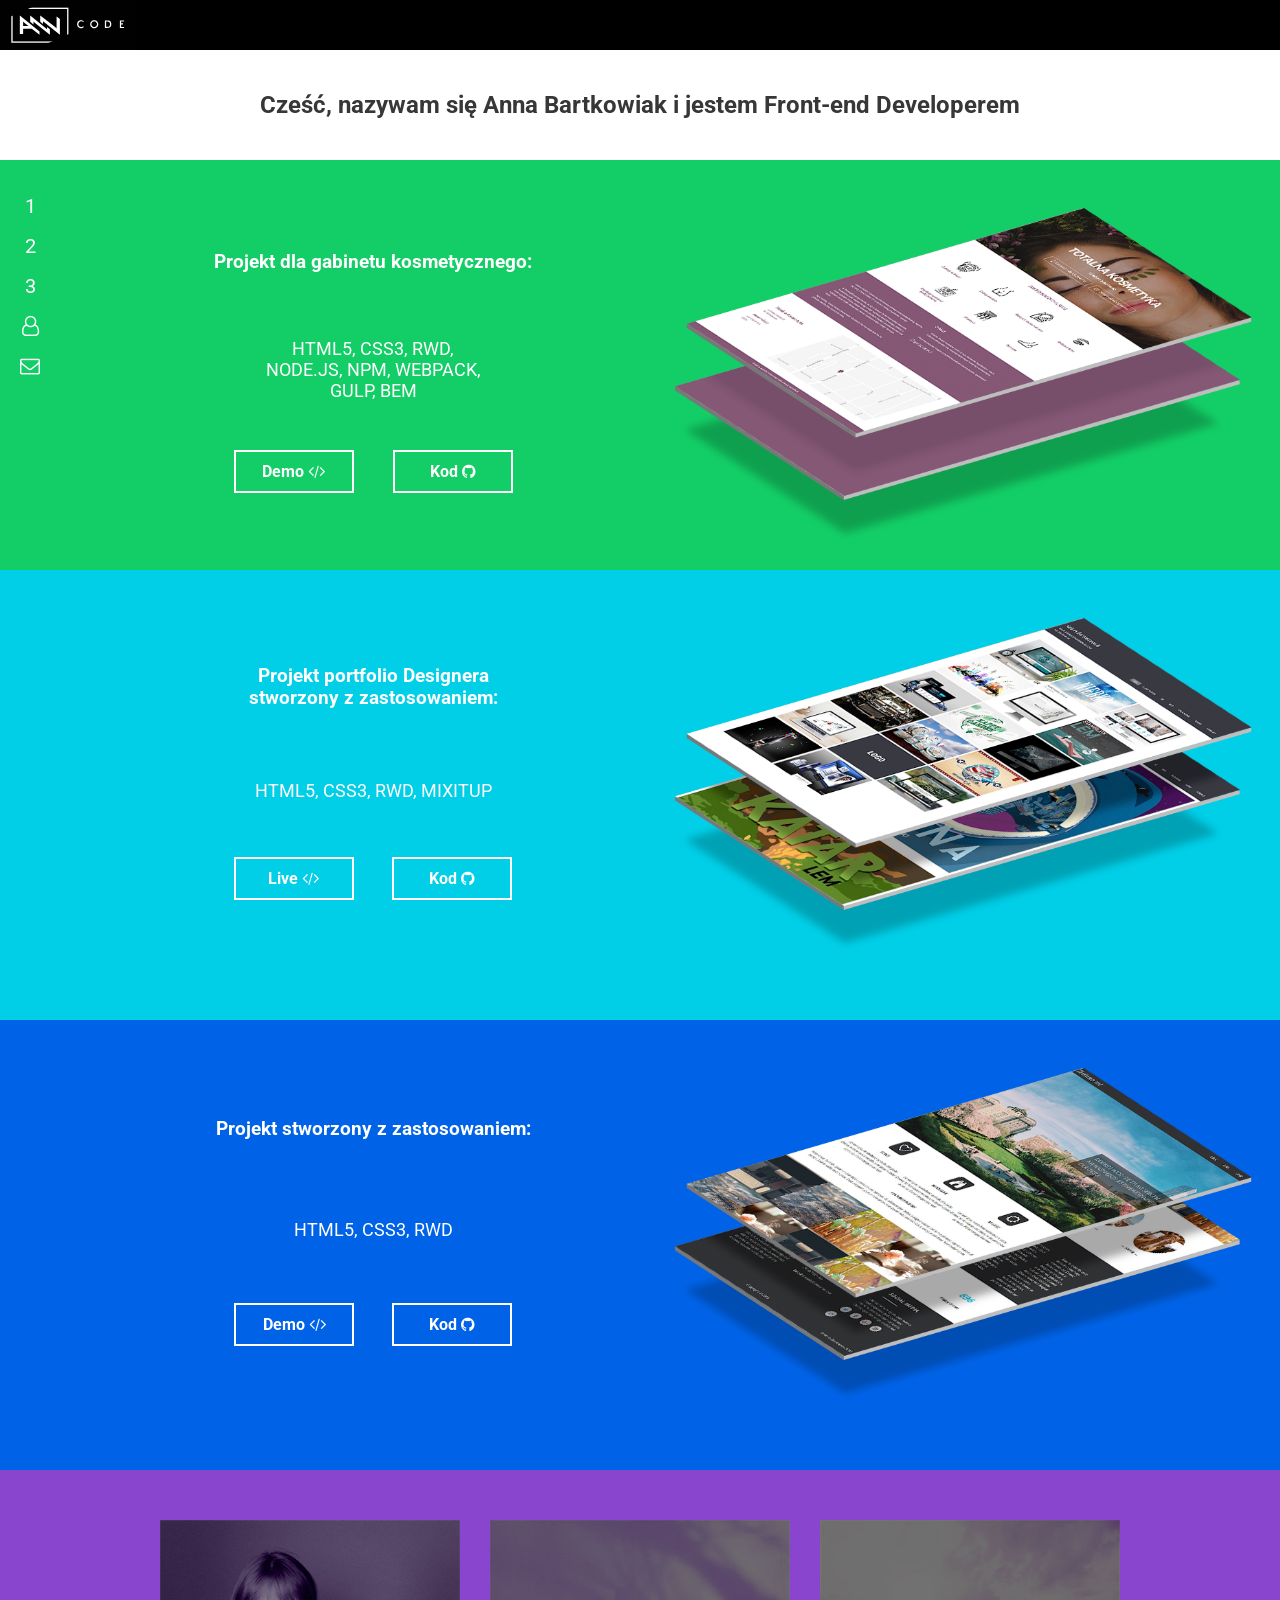
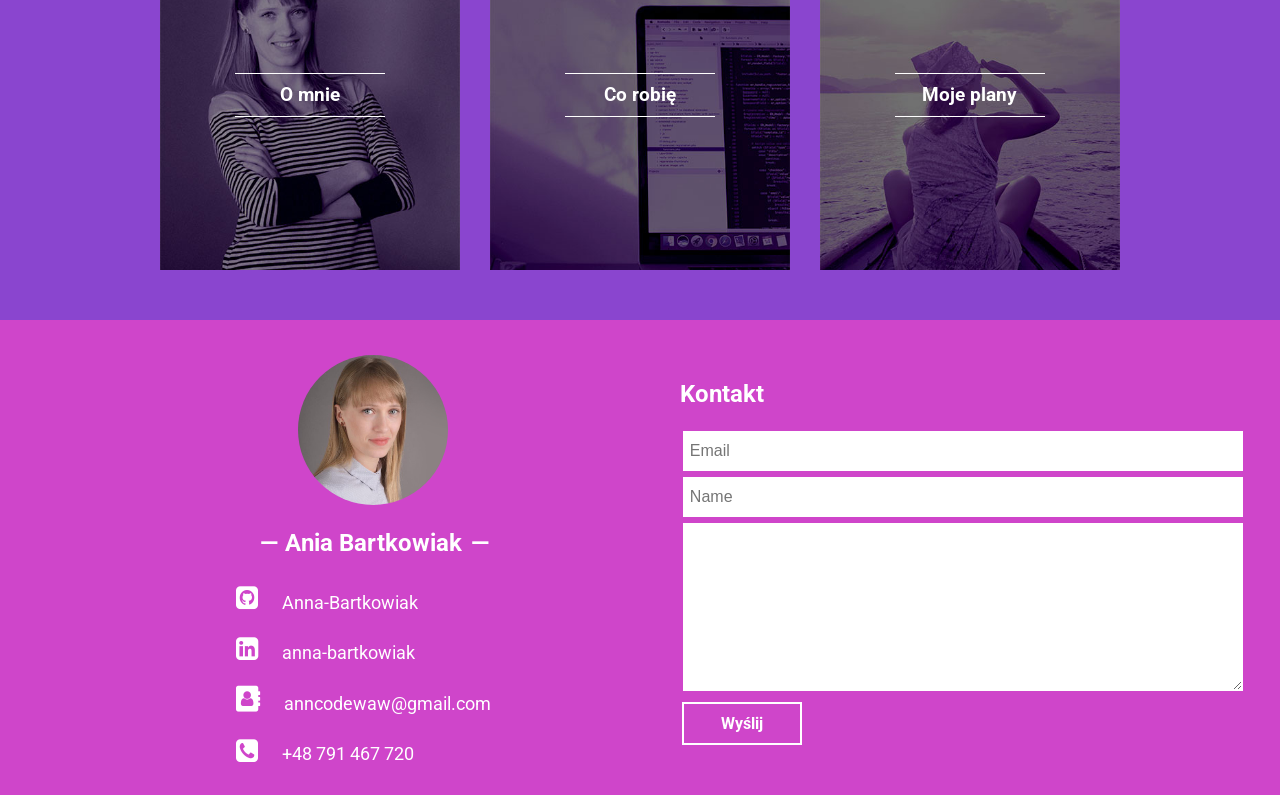
==== commit 86187311: "Updating section about me." ====
--- a/index.html
+++ b/index.html
@@ -1,6 +1,15 @@
-<!doctype html>
+<!DOCTYPE html>
 <html>
 <head>
+	<!-- Global site tag (gtag.js) - Google Analytics -->
+<script async src="https://www.googletagmanager.com/gtag/js?id=UA-110729280-1"></script>
+<script>
+  window.dataLayer = window.dataLayer || [];
+  function gtag(){dataLayer.push(arguments);}
+  gtag('js', new Date());
+
+  gtag('config', 'UA-110729280-1');
+</script>
 <meta charset="utf-8">
 <meta name="Description" content="Portfolio Anna Bartkowiak">
 <meta name="Keywords" content="Portfolio AnnCode, Web Developer, Front-end Developer, Anna Bartkowiak">
@@ -11,6 +20,26 @@
 <link rel="stylesheet" href="style.css">
 <link rel="stylesheet" href="https://maxcdn.bootstrapcdn.com/font-awesome/4.7.0/css/font-awesome.min.css"> 
 <link rel="stylesheet" href="https://cdnjs.cloudflare.com/ajax/libs/animate.css/3.5.2/animate.min.css">
+<link href="https://cdnjs.cloudflare.com/ajax/libs/jquery/3.2.1/jquery.min.js">
+
+<script src="https://ajax.googleapis.com/ajax/libs/jquery/3.2.1/jquery.min.js"></script>
+<!--
+<script>
+$(document).ready(function() {
+  $("html").on("submit","#contact_form",function(e){
+    e.preventDefault();
+    $("#send_form_status").html('').hide();
+    var data=$("#contact_form").serialize();
+    $.post("/send_form.php",data,function(res){
+      $("#send_form_status").html(res.msg).show();
+      if(res.status==1){ 
+        $("#contact_form")[0].reset();
+      } 
+    });
+  });
+});
+</script>
+-->
 </head>
 <body>
 	<header id="item1">
@@ -84,20 +113,18 @@
 <!--Menu fixed to left-->
 		<div class="navbar">
 			<ul>
-				<li><a href="#item1" class="menu">1</a></li>
-				<li><a href="#item2" class="menu">2</a></li>
-				<li><a href="#item3" class="menu">3</a></li>
-				<li><a href="#item4" class="menu"><i class="fa fa-user-o" aria-hidden="true"></i>
-				</a></li>
-				<li><a href="#item5" class="menu"><i class="fa fa-envelope-o" aria-hidden="true"></i>
-				</a></li>
+				<a href="#item1" class="menu active"><li>1</li></a>
+				<a href="#item2" class="menu"><li>2</li></a>
+				<a href="#item3" class="menu"><li>3</li></a>
+				<a href="#item4" class="menu"><li><i class="fa fa-user-o" aria-hidden="true"></i></li></a>
+				<a href="#item5" class="menu"><li><i class="fa fa-envelope-o" aria-hidden="true"></i></li></a>
 			</ul>
 		</div>
 	</header>
 	
 <!--Section jumbotron-->
 	<section class="jumbotron">
-		<h1 class="animated fadeInRight">Cześć, nazywam się Ania Bartkowiak i jestem junior Front-end Developerem</h1>
+		<h1>Cześć, nazywam się Anna Bartkowiak i jestem Front-end Developerem</h1>
 	</section>
 	
 <!--Section 1 - project Brand1-->
@@ -106,95 +133,65 @@
 			<div class="col-l-offset-1 col-s-offset-0"></div>
 			<div class="col-l-5 col-m-5 col-s-12">
 				<div class="box-content">
-					<h3 class="animated fadeInRight">Projekt stworzony z zastosowaniem:</h3>
-					<p class="animated fadeInRight">html5 // css3 // rwd // bootstrap</p>
+					<h3>Projekt dla gabinetu kosmetycznego:</h3>
+					<p>html5, css3, rwd,<br> node.js, npm, webpack,<br> gulp, bem</p>
 					
 					<div class="button">
-						<a href="http://thegreenmist.com/brand1/" target="_blank"><button type="button" class="btn btn-purple animated fadeInRight">Demo <i class="fa fa-code" aria-hidden="true"></i>
+						<a href="http://anncode.pl/TotalnaKosmetyka/" target="_blank"><button type="button" class="btn btn-purple">Demo <i class="fa fa-code" aria-hidden="true"></i>
 						</button></a>
-						<a href="https://github.com/Anna-Bartkowiak/Brand1.git" target="_blank"><button type="button" class="btn btn-purple animated fadeInRight">Kod <i class="fa fa-github" aria-hidden="true"></i></button></a>
+						<a href="https://github.com/Anna-Bartkowiak/Projekt---Totalna-Kosmetyka" target="_blank"><button type="button" class="btn btn-purple">Kod <i class="fa fa-github" aria-hidden="true"></i></button></a>
 					</div>
 				</div>
 			</div>
 
 			<div class="col-l-6 col-m-6 col-s-12">
-			<img src="img/brand1.png" alt="Projekty" title="Projekt1" class="animated fadeInRight">
-			</div>
-
-			<div class="row_icon">
-				<div class="col-l-12">
-					<a href="#item2">
-						<button type="button" class="btn btn-angle">
-							<i id="icon-angle" class="fa fa-angle-down"></i>
-						</button>
-					</a>
-				</div>
+			<img src="img/totalna_kosmetyka.png" alt="Projekt Totalna Kosmetyka" title="Projekt Totalna Kosmetyka">
 			</div>
 		</div>	
 	</section>
-	
+
 <!--Section 2 - project Zielono mi-->
 	<section  id="item2" class="section_2">
-		<div class="row">
-			<div class="col-l-offset-1 col-s-offset-0"></div>
-			
-			<div class="col-l-5 col-m-5 col-s-12">
-				<div class="box-content">
-					<h3 class="animated fadeInRight">Projekt stworzony z zastosowaniem:</h3>
-					<p class="animated fadeInRight">html5 // css3 // rwd // bootstrap</p>
-				
-					<div class="button">
-						<a href="http://thegreenmist.com/zielono-mi/" target="_blank"><button type="button" class="btn btn-purple animated fadeInRight"> Demo <i class="fa fa-code" aria-hidden="true"></i></button></a>
-						<a href="https://github.com/Anna-Bartkowiak/Zielono-mi.git" target="_blank"><button type="button" class="btn btn-purple animated fadeInRight">Kod <i class="fa fa-github" aria-hidden="true"></i></button></a>
-					</div>
-				</div>
-			</div>
-			
-			<div class="col-l-6 col-m-6 col-s-12">
-			<img src="img/zielono-mi1.png" alt="Projekty" title="Projekt2" class="animated fadeInRight">
-			</div>
-			
-			<div class="row_icon">
-				<div class="col-l-12">
-					<a href="#item3">
-						<button type="button" class="btn btn-angle">
-							<i id="icon-angle light-blue" class="fa fa-angle-down"></i>
-						</button>
-					</a>
-				</div>
-			</div>
-		</div>
-	</section>
-	
-<!--Section 3-->
-	<section id="item3" class="section_3">
 		<div class="row">
 			<div class="col-l-offset-1 col-s-offset-0"></div>
 			<div class="col-l-5 col-m-5 col-s-12">
 				<div class="box-content">
-					<h3>Projekt stworzony z zastosowaniem:</h3>
-					<p>html5 // css3 // rwd</p>
+					<h3>Projekt portfolio Designera <br>stworzony z zastosowaniem:</h3>
+					<p>html5, css3, rwd, mixitup</p>
 					
 					<div class="button">
-						<button type="button" class="btn btn-purple">Demo <i class="fa fa-code" aria-hidden="true"></i>
-						</button>
-						<button type="button" class="btn btn-purple">Kod <i class="fa fa-github" aria-hidden="true"></i></button>
-					</div>
-				</div>
-			</div>
-			
+						<a href="http://adambartoszewski.pl" target="_blank"><button type="button" class="btn btn-purple">Live <i class="fa fa-code" aria-hidden="true"></i>
+						</button></a>
+						<a href="https://github.com/Anna-Bartkowiak/Adam-portfolio" target="_blank"><button type="button" class="btn btn-purple">Kod <i class="fa fa-github" aria-hidden="true"></i></button></a>
+					</div>
+				</div>
+			</div>
+
 			<div class="col-l-6 col-m-6 col-s-12">
-			<img src="img/brand1.png" alt="Projekty" title="Projekt3">
-			</div>
-			
-			<div class="row_icon">
-				<div class="col-l-12">
-					<a href="#item4">
-						<button type="button" class="btn btn-angle">
-							<i id="icon-angle blue" class="fa fa-angle-down"></i>
-						</button>
-					</a>
-				</div>
+			<img src="img/adam_portfolio_v02.png" alt="Projekt portfolio Designera" title="Projekt portfolio Designera">
+			</div>
+		</div>	
+	</section>
+	
+<!--Section 3 - project Zielono mi-->
+	<section  id="item3" class="section_3">
+		<div class="row">
+			<div class="col-l-offset-1 col-s-offset-0"></div>
+			
+			<div class="col-l-5 col-m-5 col-s-12">
+				<div class="box-content">
+					<h3>Projekt stworzony z zastosowaniem:</h3>
+					<p>html5, css3, rwd</p>
+				
+					<div class="button">
+						<a href="http://anncode.pl/zielono-mi/" target="_blank"><button type="button" class="btn btn-purple"> Demo <i class="fa fa-code" aria-hidden="true"></i></button></a>
+						<a href="https://github.com/Anna-Bartkowiak/Zielono-mi-my-first-site.git" target="_blank"><button type="button" class="btn btn-purple">Kod <i class="fa fa-github" aria-hidden="true"></i></button></a>
+					</div>
+				</div>
+			</div>
+			
+			<div class="col-l-6 col-m-6 col-s-12">
+			<img src="img/zielono-mi1.png" alt="Projekt My first site" title="Projekt My first site">
 			</div>
 		</div>
 	</section>
@@ -209,9 +206,12 @@
 						<div id="card">
 							<div id="front">
 								<h3>O mnie</h3>
-								<p>Pochodzę ze Szczecinia. Od 2 lat mieszkam w Warszawie. <br><br>Od pół roku uczę się programowania Front-endowego. Wiedzę czerpię z kursów internetowych, książek, artykułów i wielu innych dostępnych materiałów. Interesuję się zdrowym odżywianiem, aktywością fizyczną oraz rozwojem osobistym. <br><br>Dla relaksu czytam kryminały.</p>
-							</div>
-							<div id="back"><p>Pochodzę ze Szczecinia. Od 2 lat mieszkam w Warszawie. <br><br>Od pół roku uczę się programowania Front-endowego. Wiedzę czerpię z kursów internetowych, książek, artykułów i wielu innych dostępnych materiałów. Interesuję się zdrowym odżywianiem, aktywością fizyczną oraz rozwojem osobistym. <br><br>Dla relaksu czytam kryminały.</p></div>
+								<p>Pochodzę ze Szczecinia, a od 3 lat mieszkam w Warszawie. <br><br>Ukończyłam intensywny Bootcamp w szkole Kodilla. Wiedzę czerpię z kursów internetowych, książek, dokumentacji i wielu innych dostępnych materiałów. Interesuję się rozwojem osobistym, zdrowym odżywianiem oraz aktywością fizyczną. <br><br>Dla relaksu czytam kryminały.</p>
+							</div>
+
+							<div id="back">
+								<p>Pochodzę ze Szczecinia, a od 3 lat mieszkam w Warszawie. <br><br>Ukończyłam intensywny Bootcamp w szkole Kodilla. Wiedzę czerpię z kursów internetowych, książek, dokumentacji i wielu innych dostępnych materiałów. Interesuję się rozwojem osobistym, zdrowym odżywianiem oraz aktywością fizyczną. <br><br>Dla relaksu czytam kryminały.</p>
+							</div>
 						</div>
 					</div>
 					
@@ -219,9 +219,12 @@
 						<div id="card1">
 							<div id="front1">
 								<h3>Co robię</h3>
-								<p>Ukończyłam intensywny Bootcamp w szkole programowania Kodilla. <br><br>Języki i technologie, które poznałam: HTML, CSS, Bootstrap, RWD, GIT, DOM, Javascript, jQuery, AJAX. <br><br>Dlaczego programowanie? Ponieważ pragnę się rozwijać, tworzyć ładne strony, dobrze zarabiać i czerpać z tego przyjomność.</p>
-							</div>
-							<div id="back1"><p>Ukończyłam intensywny Bootcamp w szkole programowania Kodilla. <br><br>Języki i technologie, które poznałam: HTML, CSS, Bootstrap, RWD, GIT, DOM, Javascript, jQuery, AJAX. <br><br>Dlaczego programowanie? Ponieważ pragnę się rozwijać, tworzyć ładne strony, dobrze zarabiać i czerpać z tego przyjomność.</p></div>
+								<p>Ćwiczę kodując PSD do HTML&CSS czy robiąc kursy internetowe. Ostatni mój projekt zrobiłam na podstawie jednego z nich z użyciem npm, node.js, webpack, gulp. <br><br>Dlaczego programowanie? Ponieważ chcę tworzyć, rozwiązywać zagadki, rozwijać się i czerpać z tego przyjemność i satysfakcję.</p>
+							</div>
+
+							<div id="back1">
+								<p>Ćwiczę kodując PSD do HTML&CSS czy robiąc kursy internetowe. Ostatni mój projekt zrobiłam na podstawie jednego z nich z użyciem npm, node.js, webpack, gulp. <br><br>Dlaczego programowanie? Ponieważ chcę tworzyć, rozwiązywać zagadki, rozwijać się i czerpać z tego przyjemność i satysfakcję.</p>
+							</div>
 						</div>
 					</div>
 					
@@ -229,34 +232,27 @@
 						<div id="card2">
 							<div id="front2">
 								<h3>Moje plany</h3>
-								<p>W najbliższej przyszłości chciałabym doszlifować swoje umiejętności pod okiem profesjonalistów oraz opanować Javascript w stopniu zaawansowanym. <br><br>Zależy ci na zmotywowanym pracowniku do dłuższej współpracy? Koniecznie się do mnie odezwij chętnie z tobą porozmawiam!</p>
-							</div>
-							<div id="back2"><p>W najbliższej przyszłości chciałabym doszlifować swoje umiejętności pod okiem profesjonalistów oraz opanować Javascript w stopniu zaawansowanym. <br><br>Zależy ci na zmotywowanym pracowniku do dłuższej współpracy? Koniecznie się do mnie odezwij chętnie z tobą porozmawiam!</p></div>
+								<p>W przyszłości chcę być profesjonalną Front-end Developerką specjalizującą się w CSS i Javascript. Niestety nauka bez wsparcia nie należy do łatwych. Dlatego chciałabym zdobyć doświadczenie pod okiem profesjonalistów, aby móc tworzyć zaawansowane strony i aplikacje. <br><br>Zależy ci na zmotywowanym pracowniku do dłuższej współpracy? Koniecznie się do mnie odezwij chętnie z tobą porozmawiam!</p>
+							</div>
+
+							<div id="back2">
+								<p>W przyszłości chcę być profesjonalną Front-end Developerką specjalizującą się w CSS i Javascript. Niestety nauka bez wsparcia nie należy do łatwych. Dlatego chciałabym zdobyć doświadczenie pod okiem profesjonalistów, aby móc tworzyć zaawansowane strony i aplikacje. <br><br>Zależy ci na zmotywowanym pracowniku do dłuższej współpracy? Koniecznie się do mnie odezwij chętnie z tobą porozmawiam!</p>
+							</div>
 						</div>
 					</div>
 				</div>
-			</div>
-			
-			<div class="row_icon">
-				<div class="col-l-12">
-					<a href="#item5">
-						<button type="button" class="btn btn-angle">
-							<i id="icon-angle pink" class="fa fa-angle-down"></i>
-						</button>
-					</a>
-				</div>
-			</div>
-			
+			</div>	
 		</div>
 	</section>
 	
 <!--Section 5 - Contact form-->
 	<section id="item5" class="section_5">
 		<div class="row">
-			<div class="col-l-offset-1 col-s-offset-0"></div>
-			<div class="col-l-6 col-m-6 col-s-12">
+			<div class="col-l-offset-1 col-m-offset-1 col-s-offset-0"></div>
+			
+			<div class="col-l-5 col-m-10 contact col-s-12">
 				<div class="profil_picture">
-					<img src="img/zdjecie profilowe2.jpg" alt="Ania Bartkowiak" title="Ania Bartkowiak" class="animated bounceIn">
+					<img src="img/zdjecie-profilowe2.jpg" alt="Ania Bartkowiak" title="Ania Bartkowiak" class="animated bounceIn">
 				</div>
 				
 				<h2><span style="letter-spacing: -2px; margin: 0 5px;"> &mdash; </span>Ania Bartkowiak<span style="letter-spacing: -2px; margin: 0 5px;"> &mdash; </span></h2>
@@ -274,7 +270,7 @@
 
 					<div class="wrapper">
 						<i class="fa fa-address-book animated pulse" aria-hidden="true"></i>
-						<a href="mailto:aniabartkowiak19@op.pl">bartkowiak19@op.pl</a>
+						<a href="mailto:anncodewaw@gmail.com">anncodewaw@gmail.com</a>
 					</div>
 
 					<div class="wrapper">
@@ -283,37 +279,34 @@
 					</div>
 				</div>
 			</div>
-			<div class="col-l-5 col-m-5 pink col-s-12">
-			<h2>Kontakt</h2>
-					<form class="form">
-						<div class="form-group">
-							<input type="email" class="form-control" id="email" placeholder="Email">
-						</div>
-
-						<div class="form-group">
-							<input type="name" class="form-control" id="name" placeholder="Name">
-						</div>
-
-						<div class="form-group">
-							<textarea name="InputMessage" id="InputMessage" class="form-control" rows="5" required></textarea>
-						</div>
-						
-						<div class="form-group">
-							<button type="submit" class="btn btn-info ">Wyślij</button>
-						</div>
-					</form>
-			</div>
-			
-			<div class="row_icon">
-				<div class="col-l-12 black">
-					<a href="#item1">
-						<button type="button" class="btn btn-angle ">
-							<i id="icon-angle violet" class="fa fa-angle-double-up"></i>
-						</button>
-					</a>
-				</div>
-			</div>
-		</div>
-	</section>
+			
+			<div class="col-l-6 col-m-12 pink col-s-12">
+				<h2 class="section_5--contant">Kontakt</h2>
+				<div id="send_form_status"></div>
+				<form class="form" action="/send_form.php" method="post" id="contact_form">
+					<div class="form-group">
+						<input type="text" name="email" class="form-control" id="email" placeholder="Email" pattern="[^ @]*@[^ @]*" title="Enter the correct email format." required>
+					</div>
+
+					<div class="form-group">
+						<input type="text" name="name" class="form-control" id="name" placeholder="Name" required>
+					</div>
+
+					<div class="form-group">
+						<textarea name="message" id="message" class="form-control" rows="5" required></textarea>
+					</div>
+
+					<div class="form-group">
+						<button type="submit" class="btn btn-purple submit">Wyślij</button>
+					</div>
+				</form>
+			</div>
+		</div>
+	</section>
+	
+	<a href="#" class="go-top"><i class="fa fa-chevron-up" aria-hidden="true"></i></a>
+	
+	<script src="./js/scrollTopAn.js"></script>
+	<script src="./js/contact-form.js"></script>
 </body>
 </html>
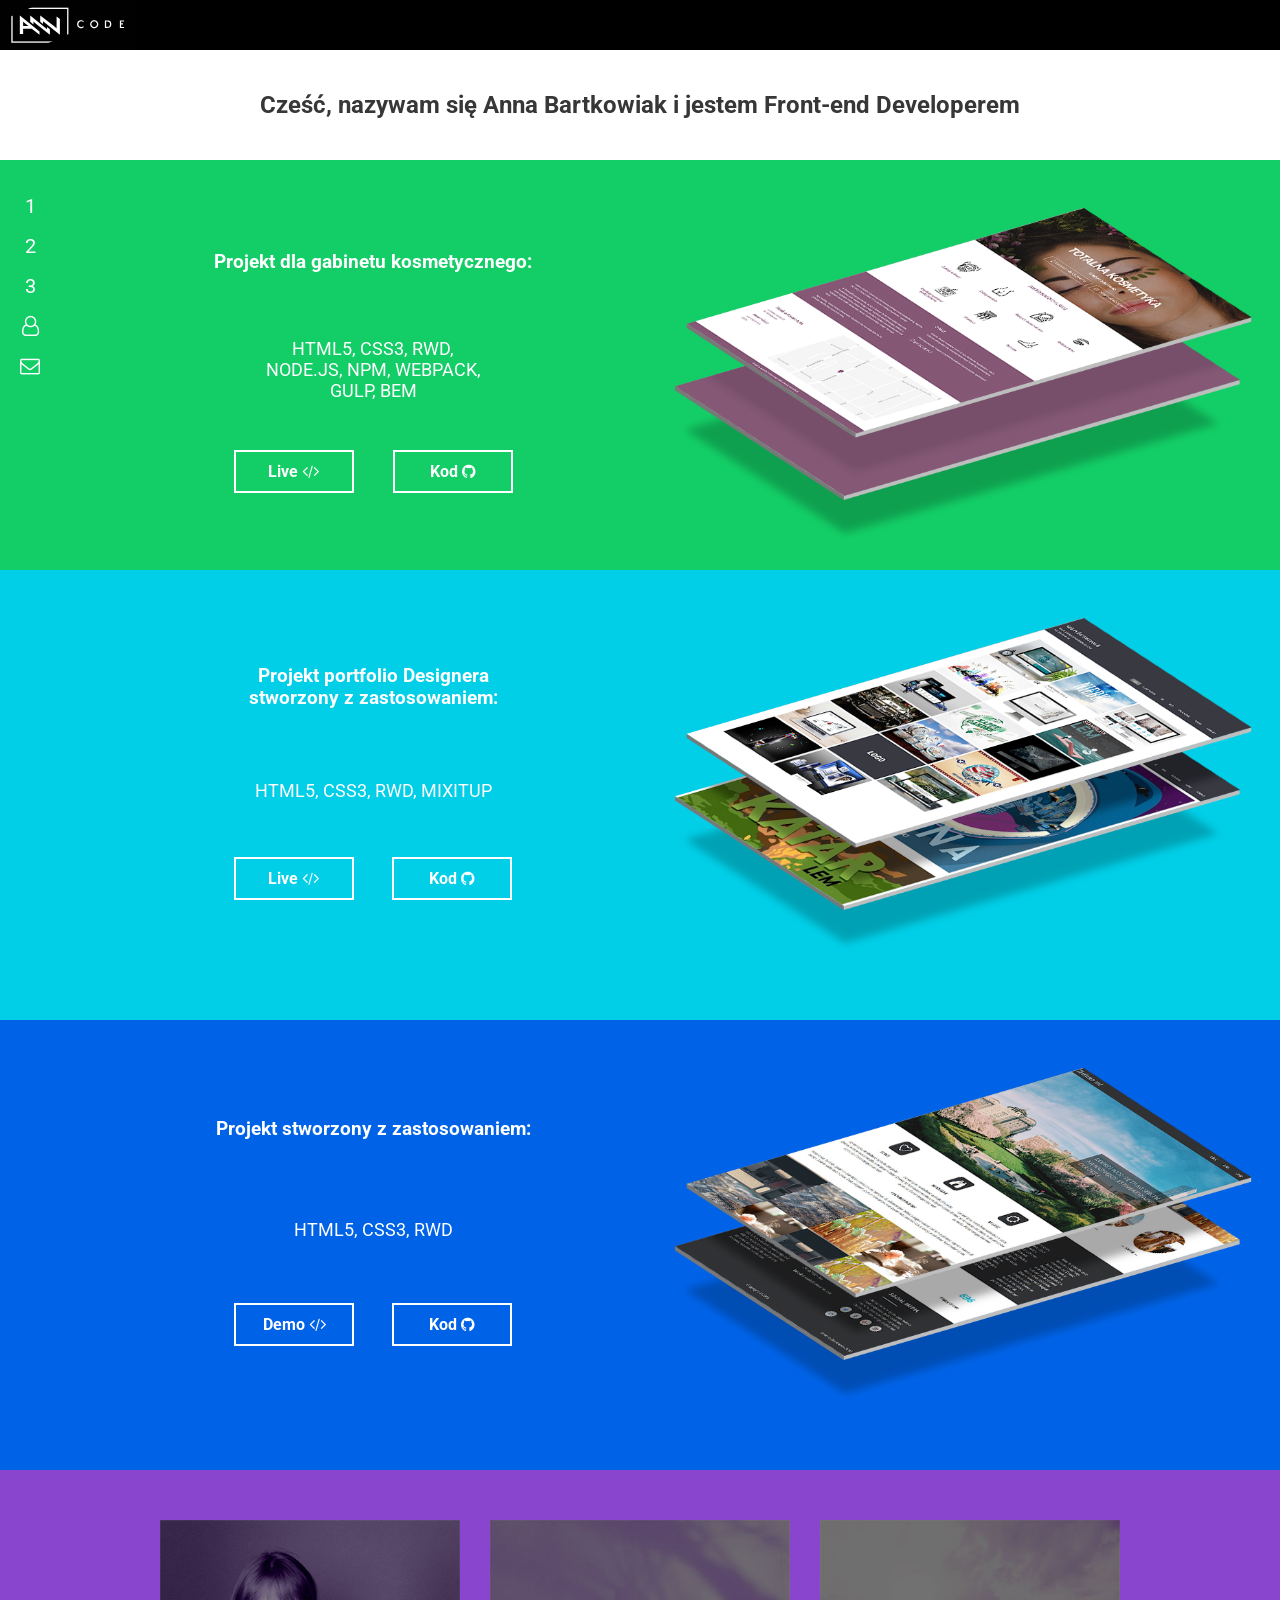
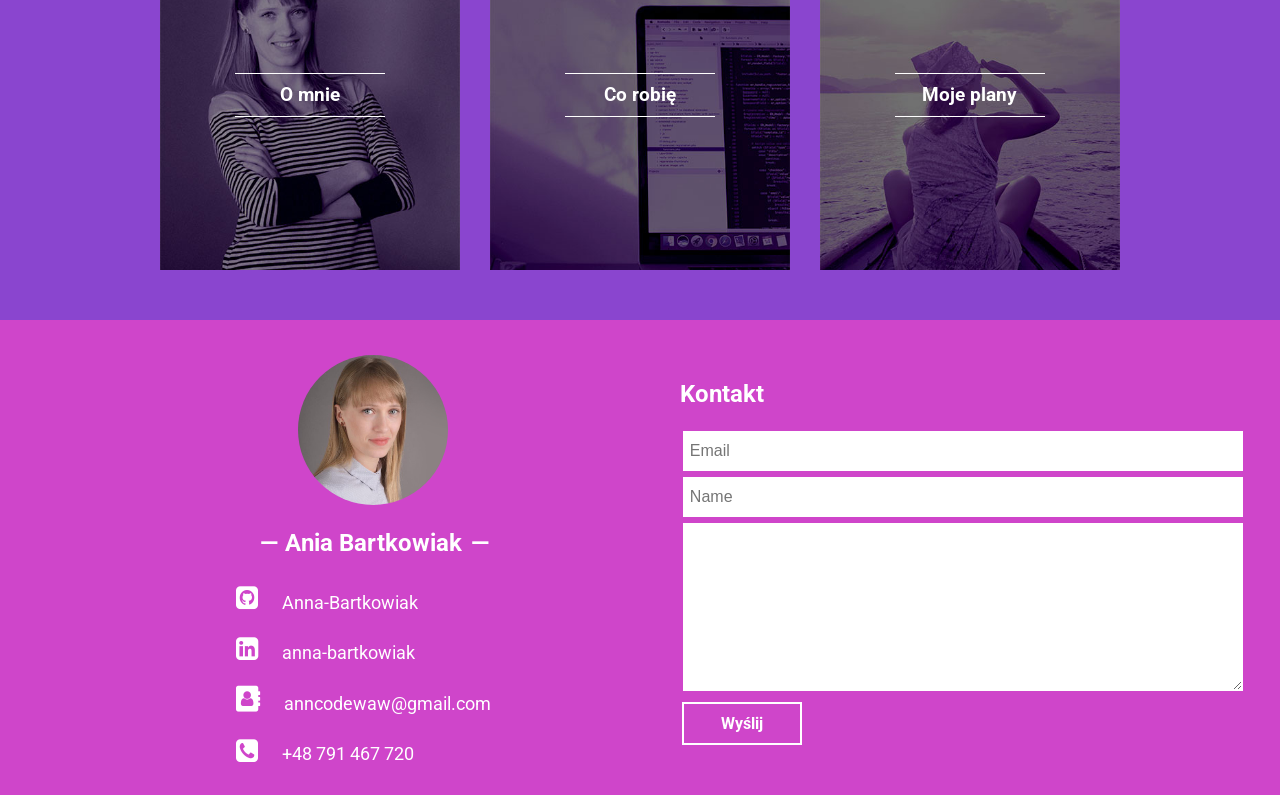
==== commit 0bfd88a8: "Changing link for project Totalna Kosmetyka" ====
--- a/index.html
+++ b/index.html
@@ -137,7 +137,7 @@
 					<p>html5, css3, rwd,<br> node.js, npm, webpack,<br> gulp, bem</p>
 					
 					<div class="button">
-						<a href="http://anncode.pl/TotalnaKosmetyka/" target="_blank"><button type="button" class="btn btn-purple">Demo <i class="fa fa-code" aria-hidden="true"></i>
+						<a href="http://totalnakosmetyka.pl/" target="_blank"><button type="button" class="btn btn-purple">Live <i class="fa fa-code" aria-hidden="true"></i>
 						</button></a>
 						<a href="https://github.com/Anna-Bartkowiak/Projekt---Totalna-Kosmetyka" target="_blank"><button type="button" class="btn btn-purple">Kod <i class="fa fa-github" aria-hidden="true"></i></button></a>
 					</div>
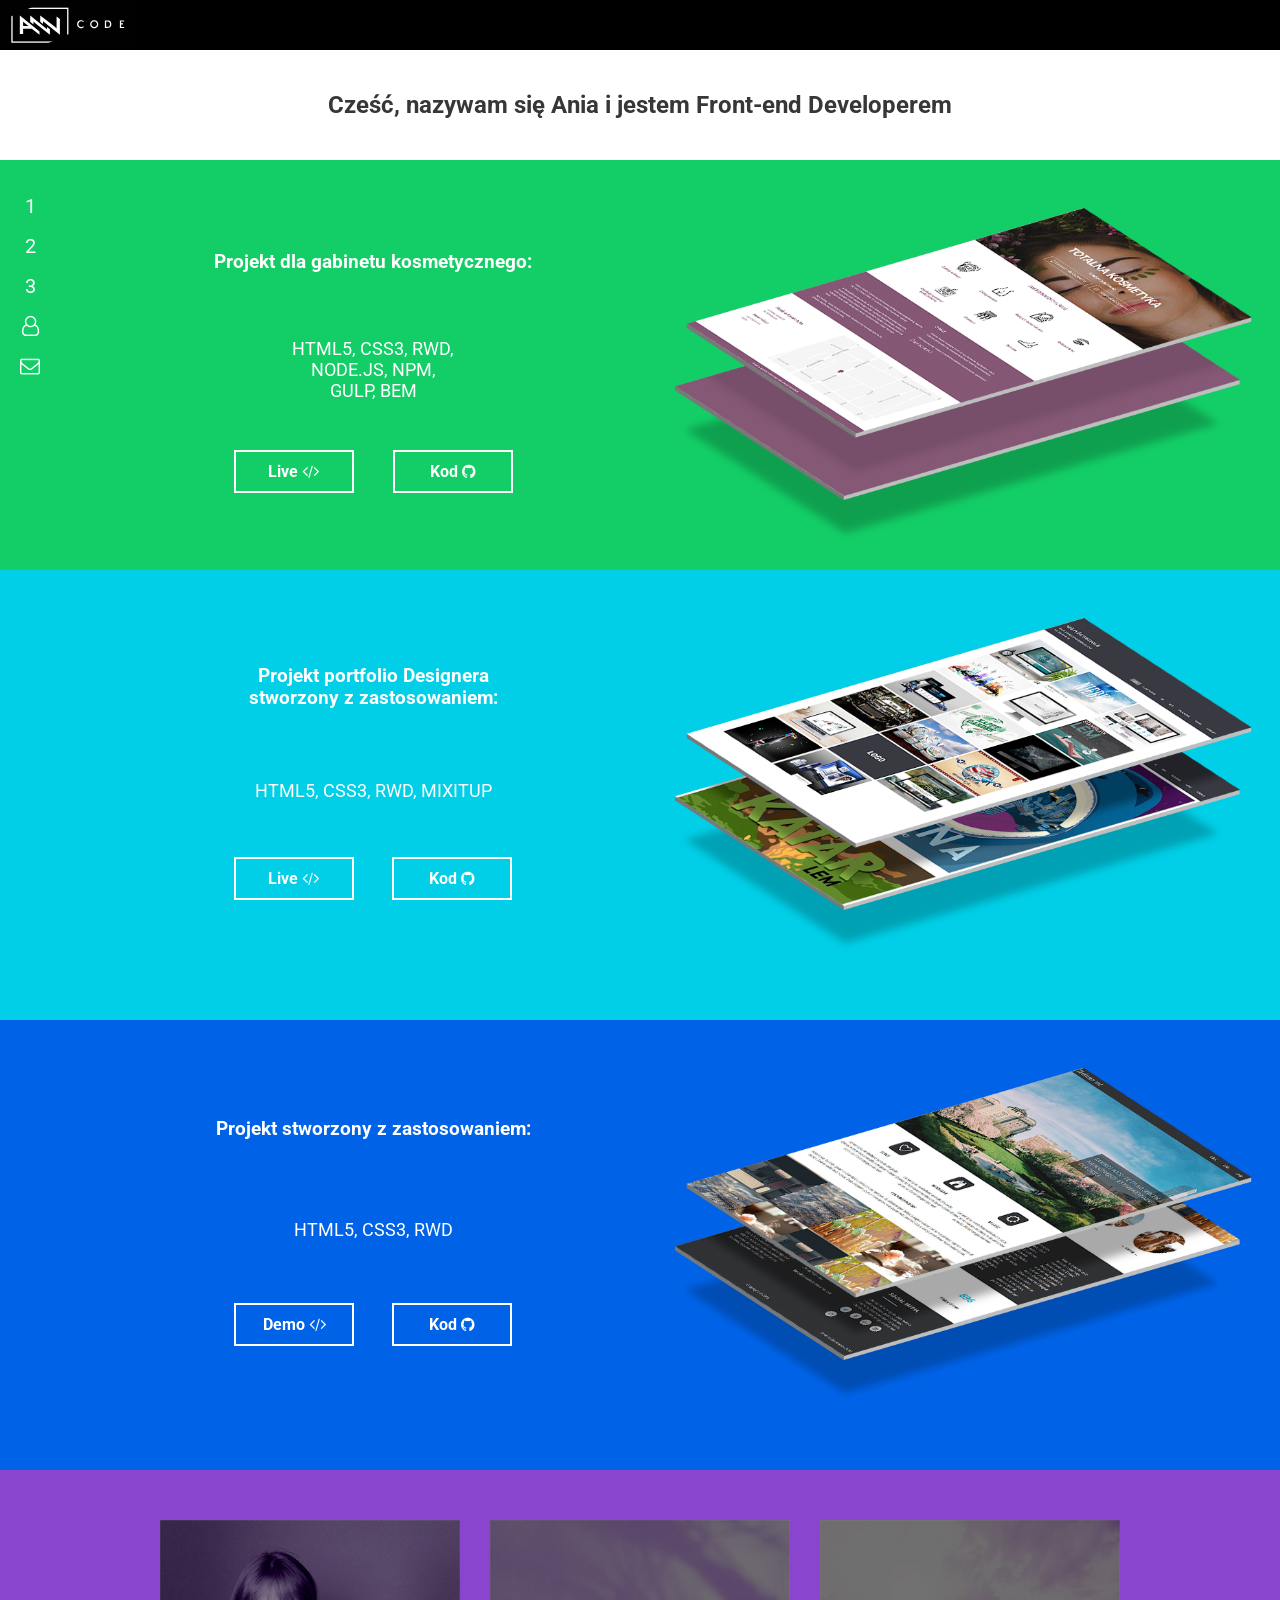
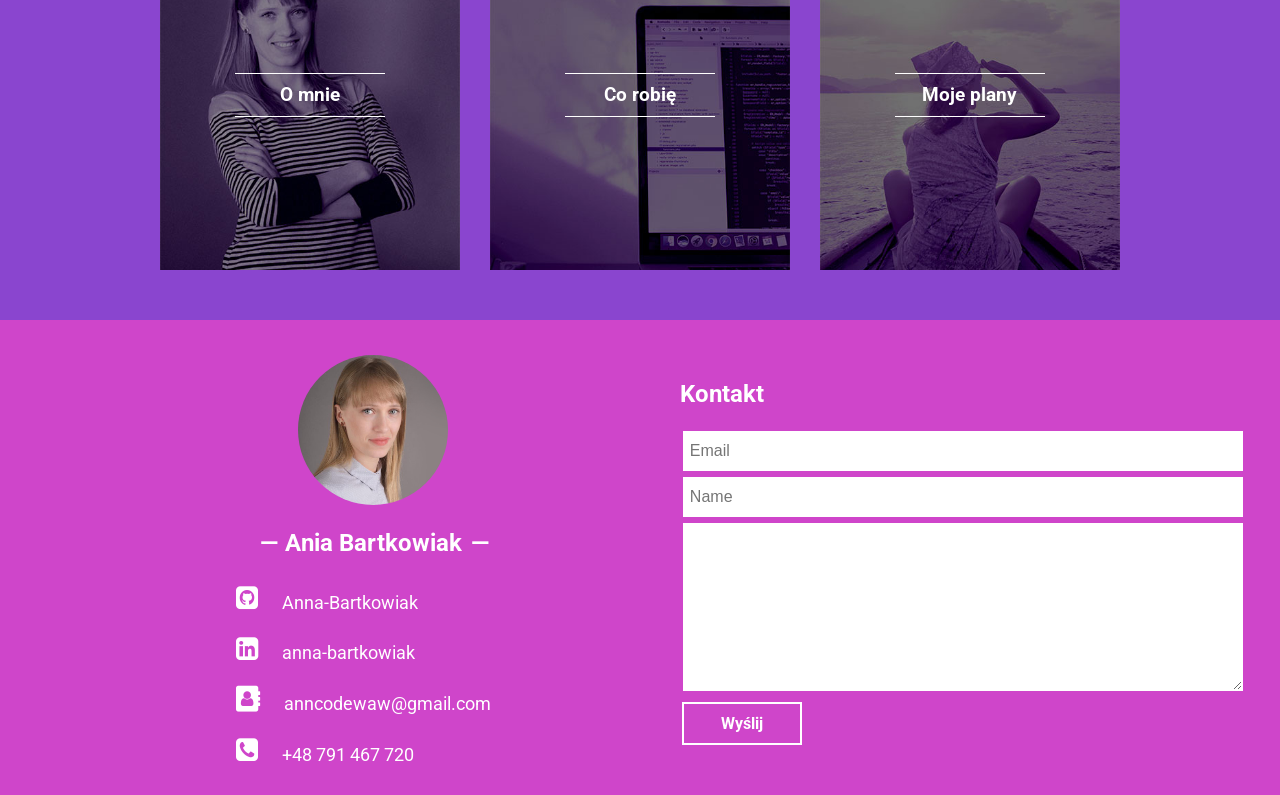
==== commit fc4a4bfe: "Contact - the ability to make calls." ====
--- a/index.html
+++ b/index.html
@@ -124,7 +124,7 @@
 	
 <!--Section jumbotron-->
 	<section class="jumbotron">
-		<h1>Cześć, nazywam się Anna Bartkowiak i jestem Front-end Developerem</h1>
+		<h1>Cześć, nazywam się Ania i jestem Front-end Developerem</h1>
 	</section>
 	
 <!--Section 1 - project Brand1-->
@@ -134,7 +134,7 @@
 			<div class="col-l-5 col-m-5 col-s-12">
 				<div class="box-content">
 					<h3>Projekt dla gabinetu kosmetycznego:</h3>
-					<p>html5, css3, rwd,<br> node.js, npm, webpack,<br> gulp, bem</p>
+					<p>html5, css3, rwd,<br> node.js, npm,<br> gulp, bem</p>
 					
 					<div class="button">
 						<a href="http://totalnakosmetyka.pl/" target="_blank"><button type="button" class="btn btn-purple">Live <i class="fa fa-code" aria-hidden="true"></i>
@@ -219,11 +219,11 @@
 						<div id="card1">
 							<div id="front1">
 								<h3>Co robię</h3>
-								<p>Ćwiczę kodując PSD do HTML&CSS czy robiąc kursy internetowe. Ostatni mój projekt zrobiłam na podstawie jednego z nich z użyciem npm, node.js, webpack, gulp. <br><br>Dlaczego programowanie? Ponieważ chcę tworzyć, rozwiązywać zagadki, rozwijać się i czerpać z tego przyjemność i satysfakcję.</p>
+								<p>Ćwiczę kodując PSD do HTML&CSS czy przerabiając kursy internetowe. Ostatni mój projekt zrobiłam na podstawie jednego z nich z użyciem npm, node.js, webpack, gulp. <br><br>Dlaczego programowanie? Ponieważ chcę tworzyć, rozwiązywać zagadki, rozwijać się i czerpać z tego przyjemność i satysfakcję.</p>
 							</div>
 
 							<div id="back1">
-								<p>Ćwiczę kodując PSD do HTML&CSS czy robiąc kursy internetowe. Ostatni mój projekt zrobiłam na podstawie jednego z nich z użyciem npm, node.js, webpack, gulp. <br><br>Dlaczego programowanie? Ponieważ chcę tworzyć, rozwiązywać zagadki, rozwijać się i czerpać z tego przyjemność i satysfakcję.</p>
+								<p>Ćwiczę kodując PSD do HTML&CSS czy przerabiając kursy internetowe. Ostatni mój projekt zrobiłam na podstawie jednego z nich z użyciem npm, node.js, webpack, gulp. <br><br>Dlaczego programowanie? Ponieważ chcę tworzyć, rozwiązywać zagadki, rozwijać się i czerpać z tego przyjemność i satysfakcję.</p>
 							</div>
 						</div>
 					</div>
@@ -275,7 +275,7 @@
 
 					<div class="wrapper">
 						<i class="fa fa-phone-square animated pulse" aria-hidden="true"></i>
-						<p>+48 791 467 720</p>
+						<a href="tel:+48791467720">+48 791 467 720</a>
 					</div>
 				</div>
 			</div>
